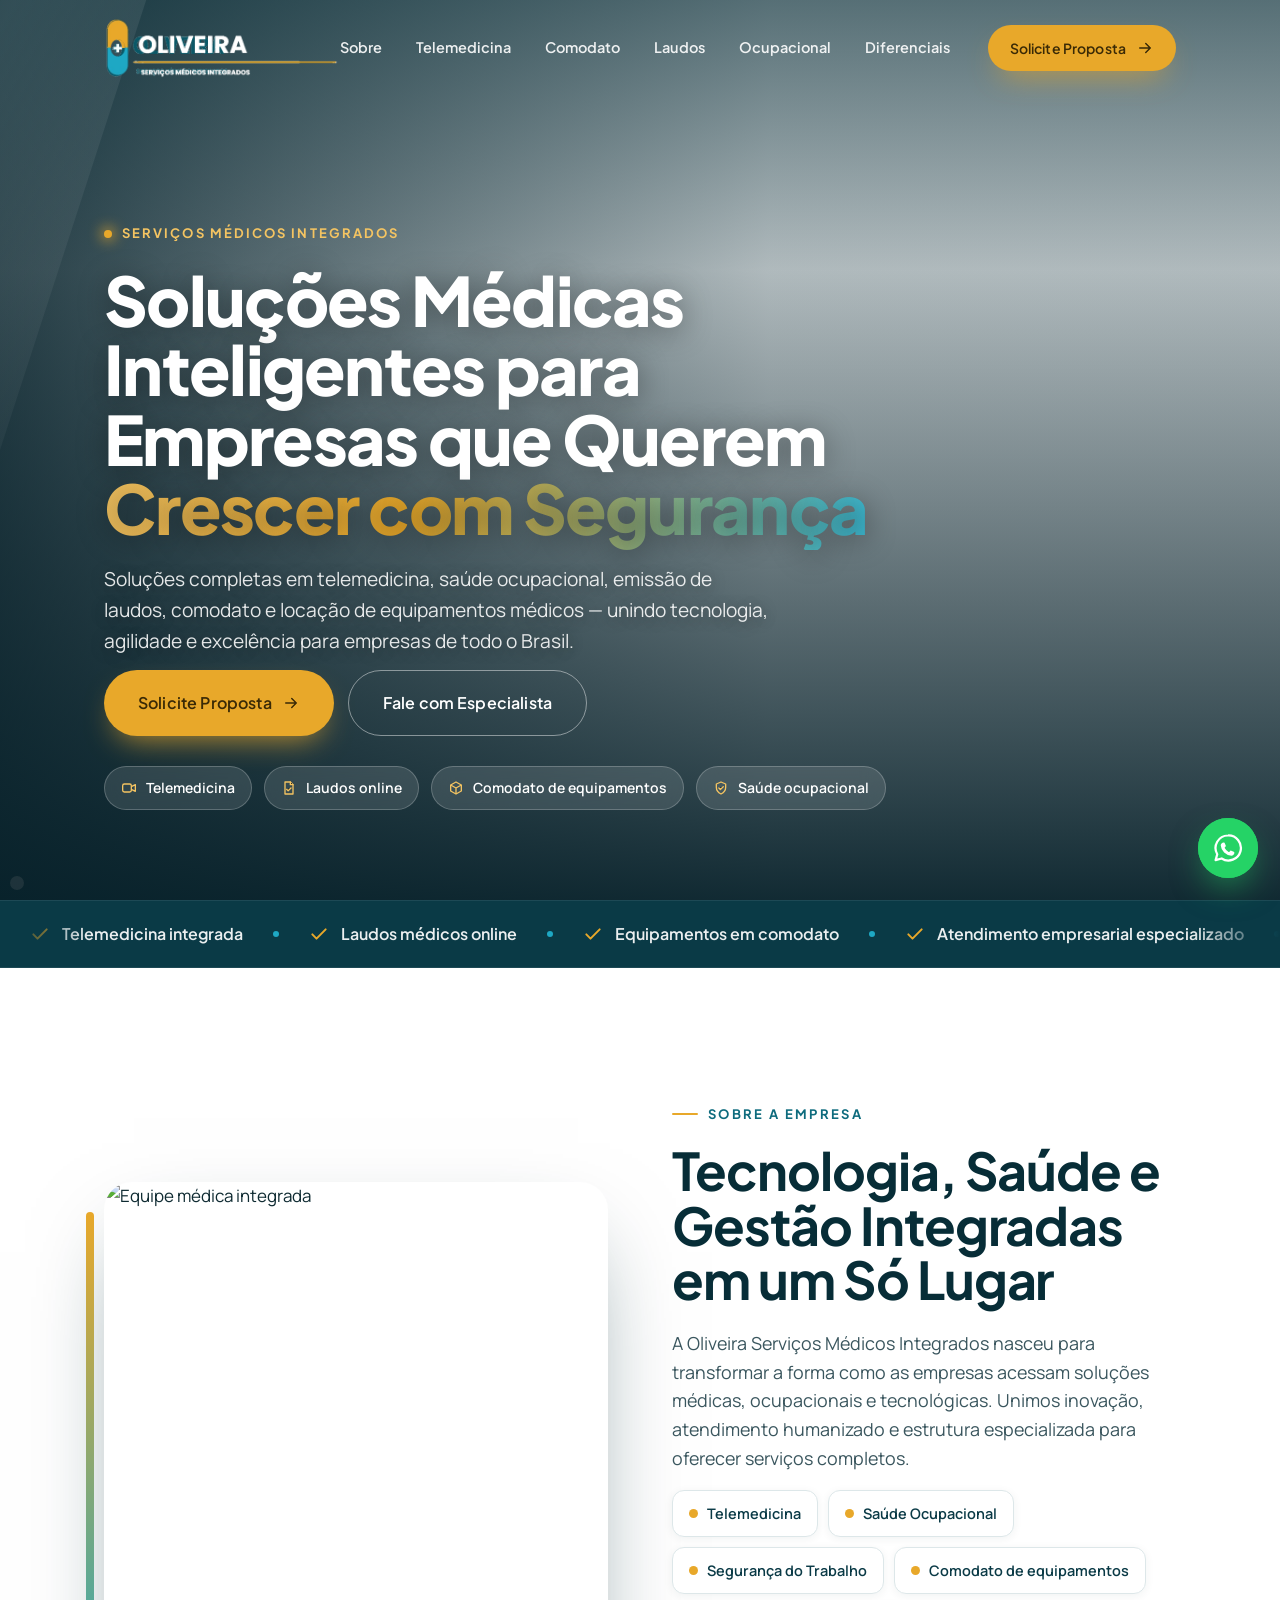
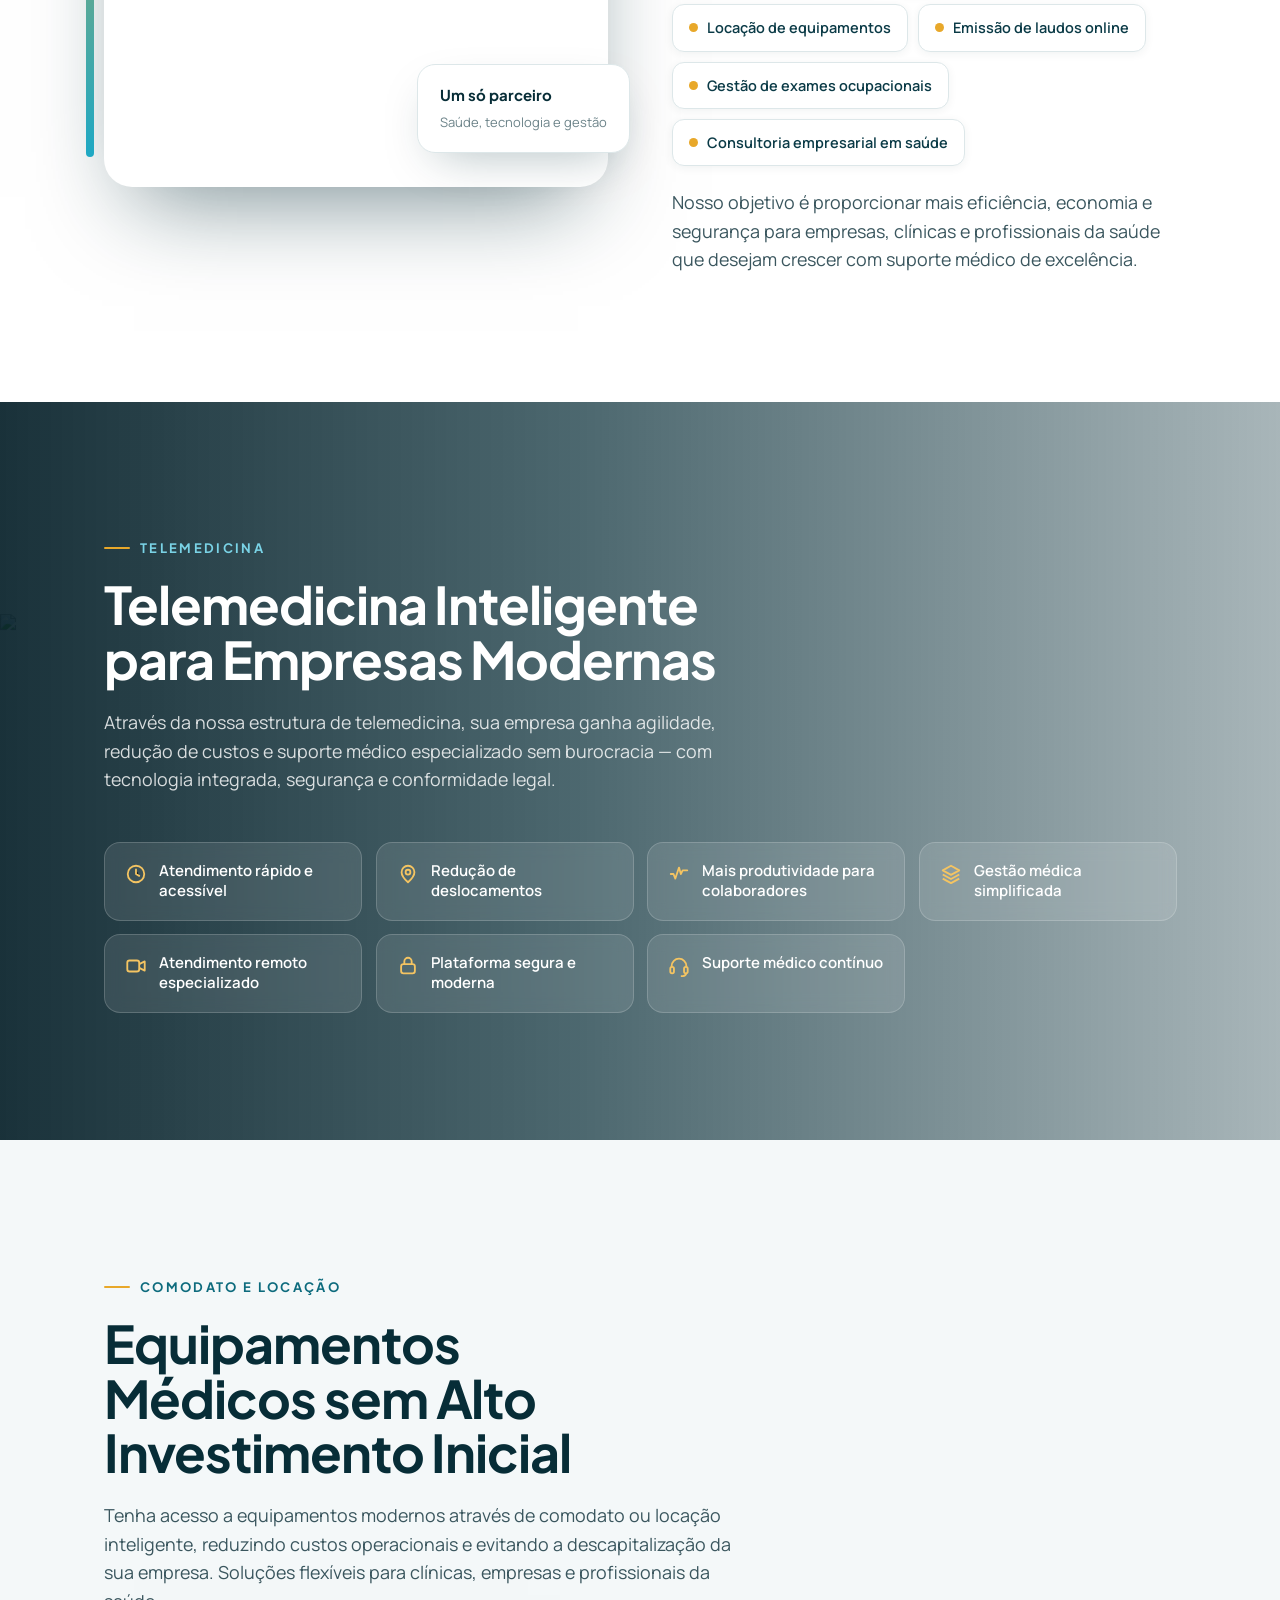
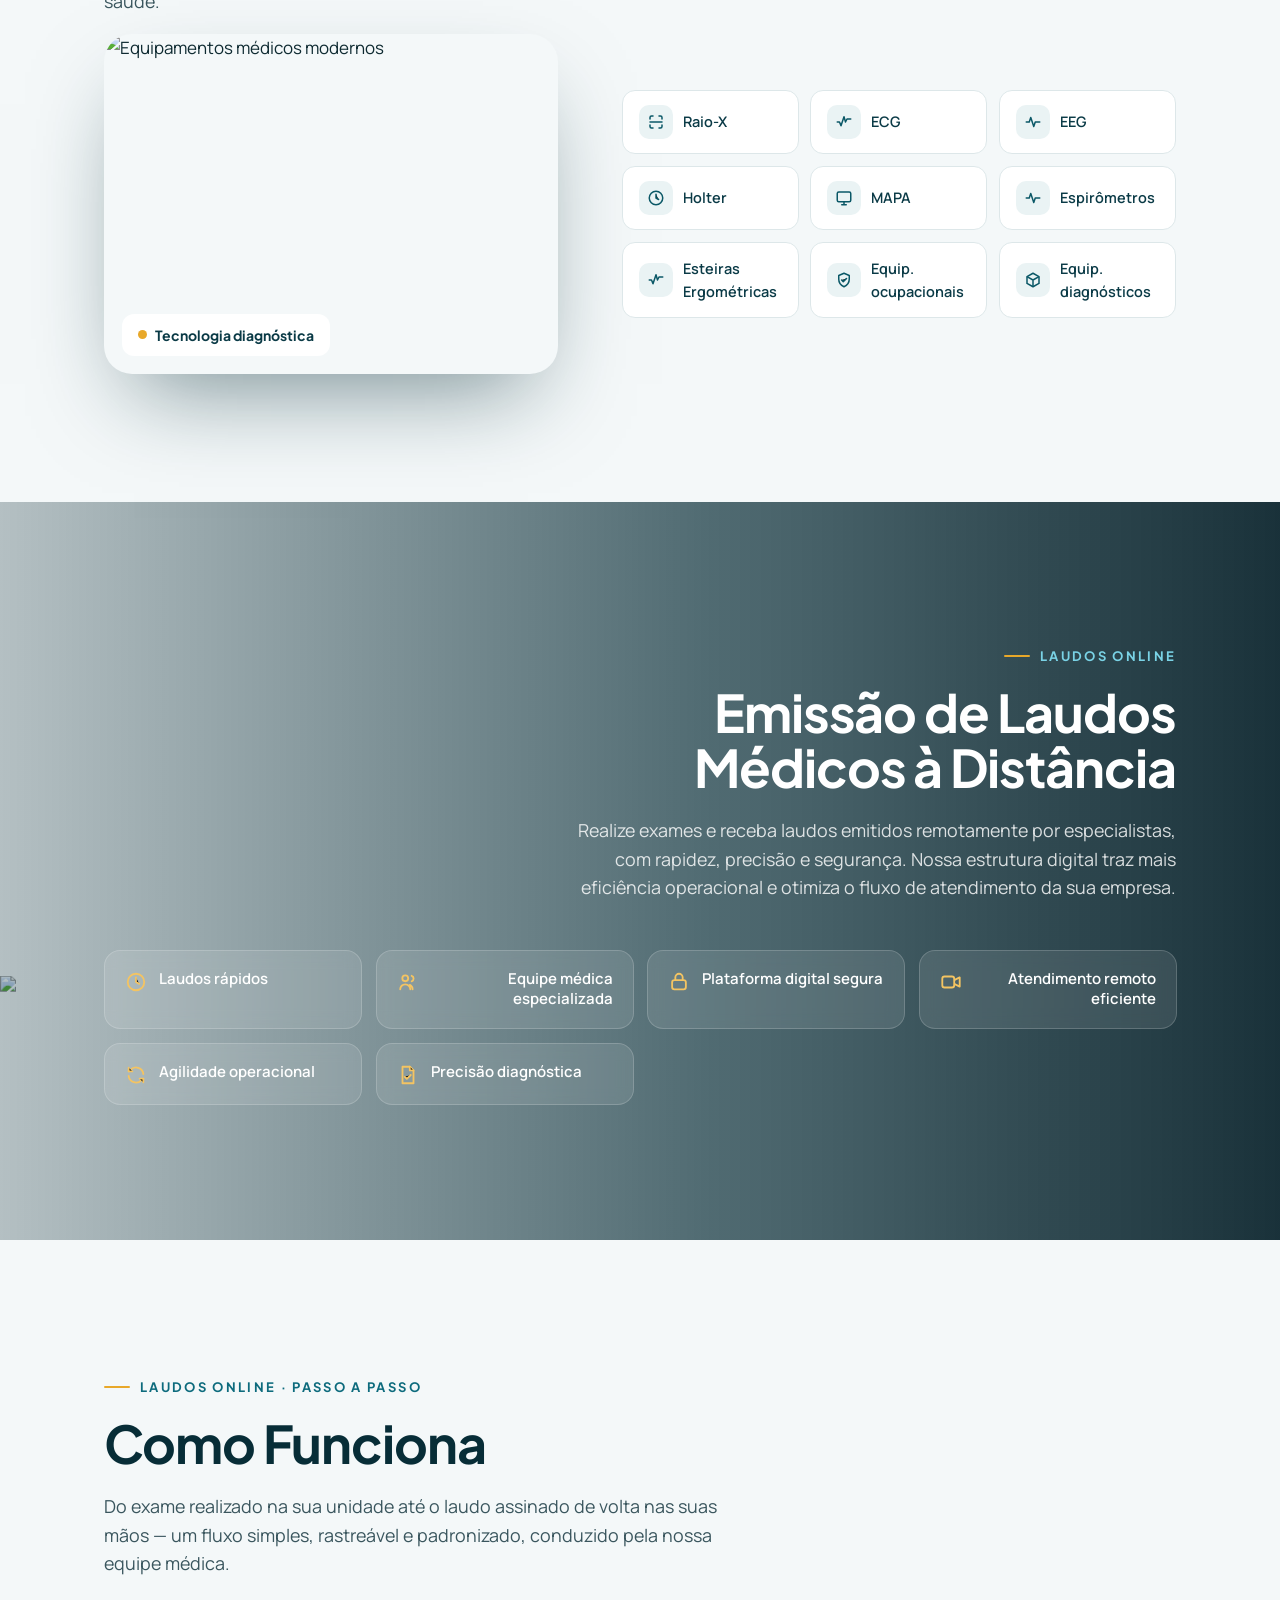
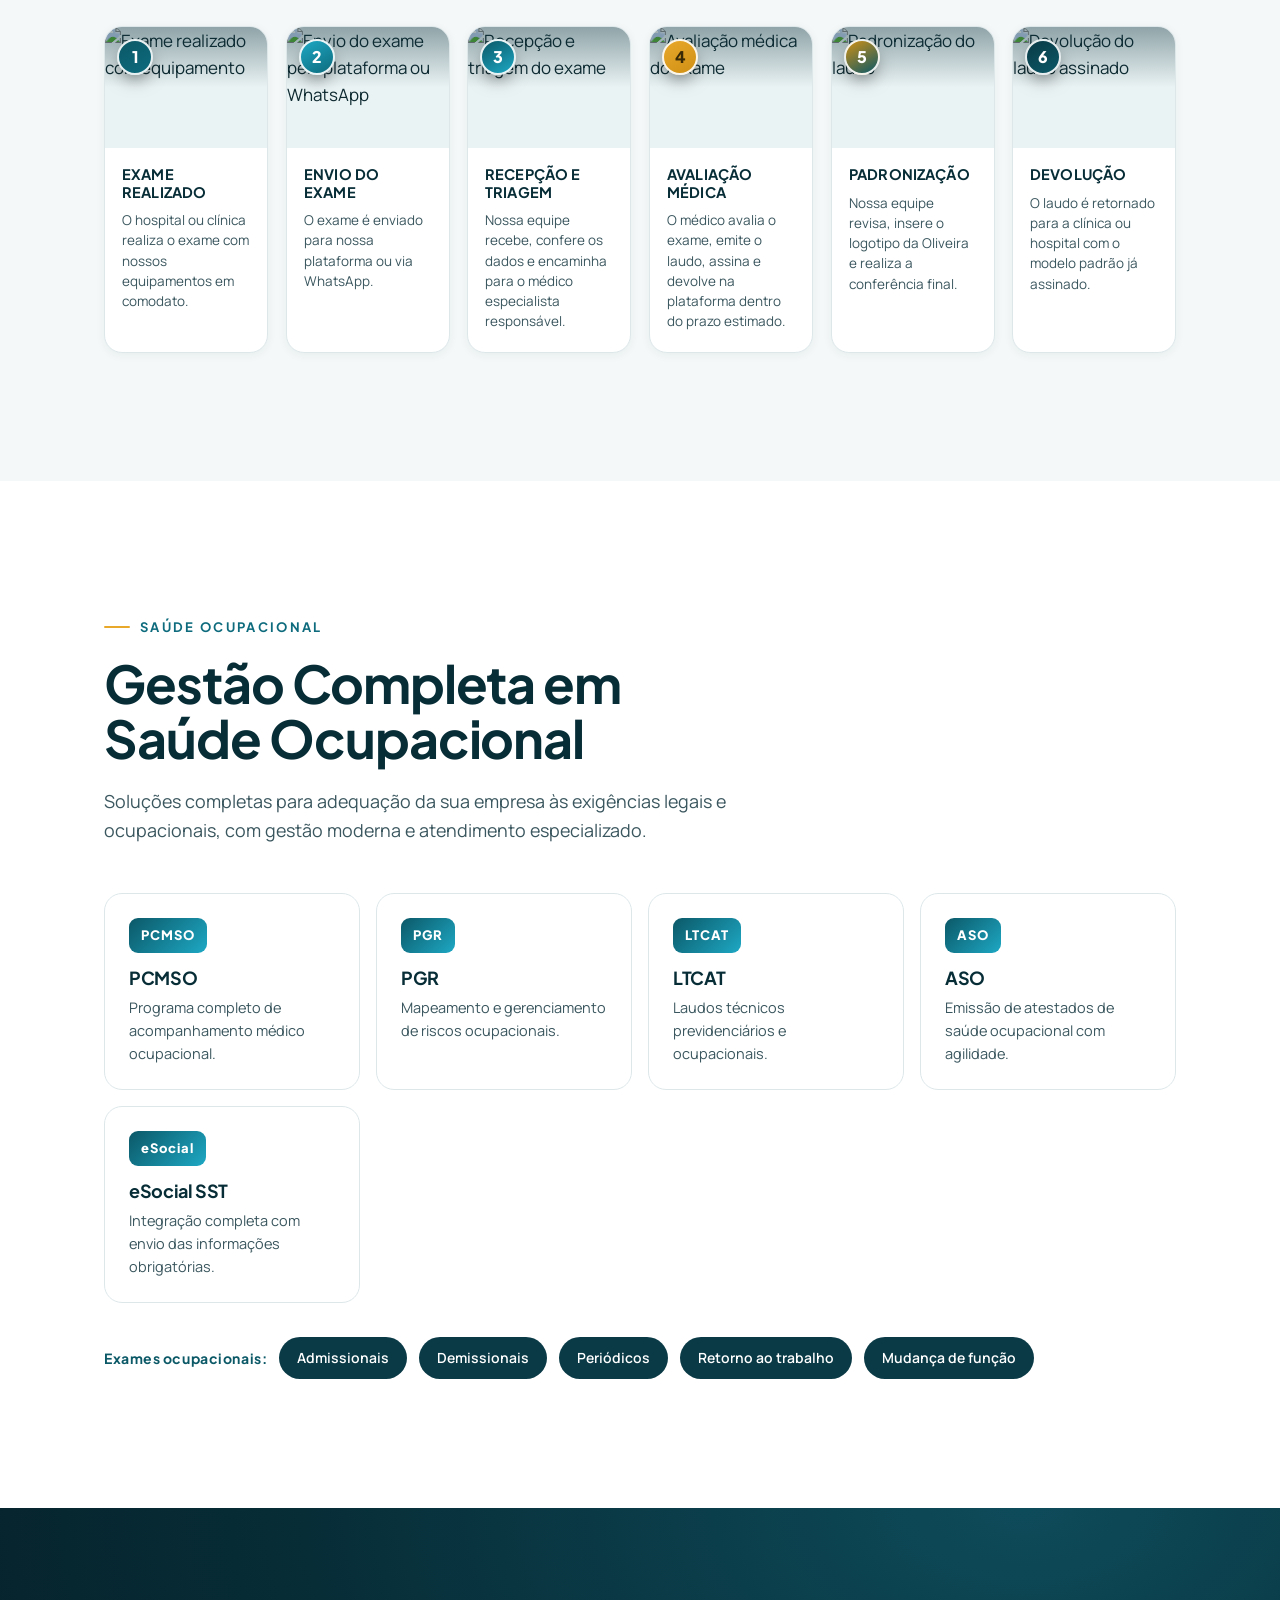
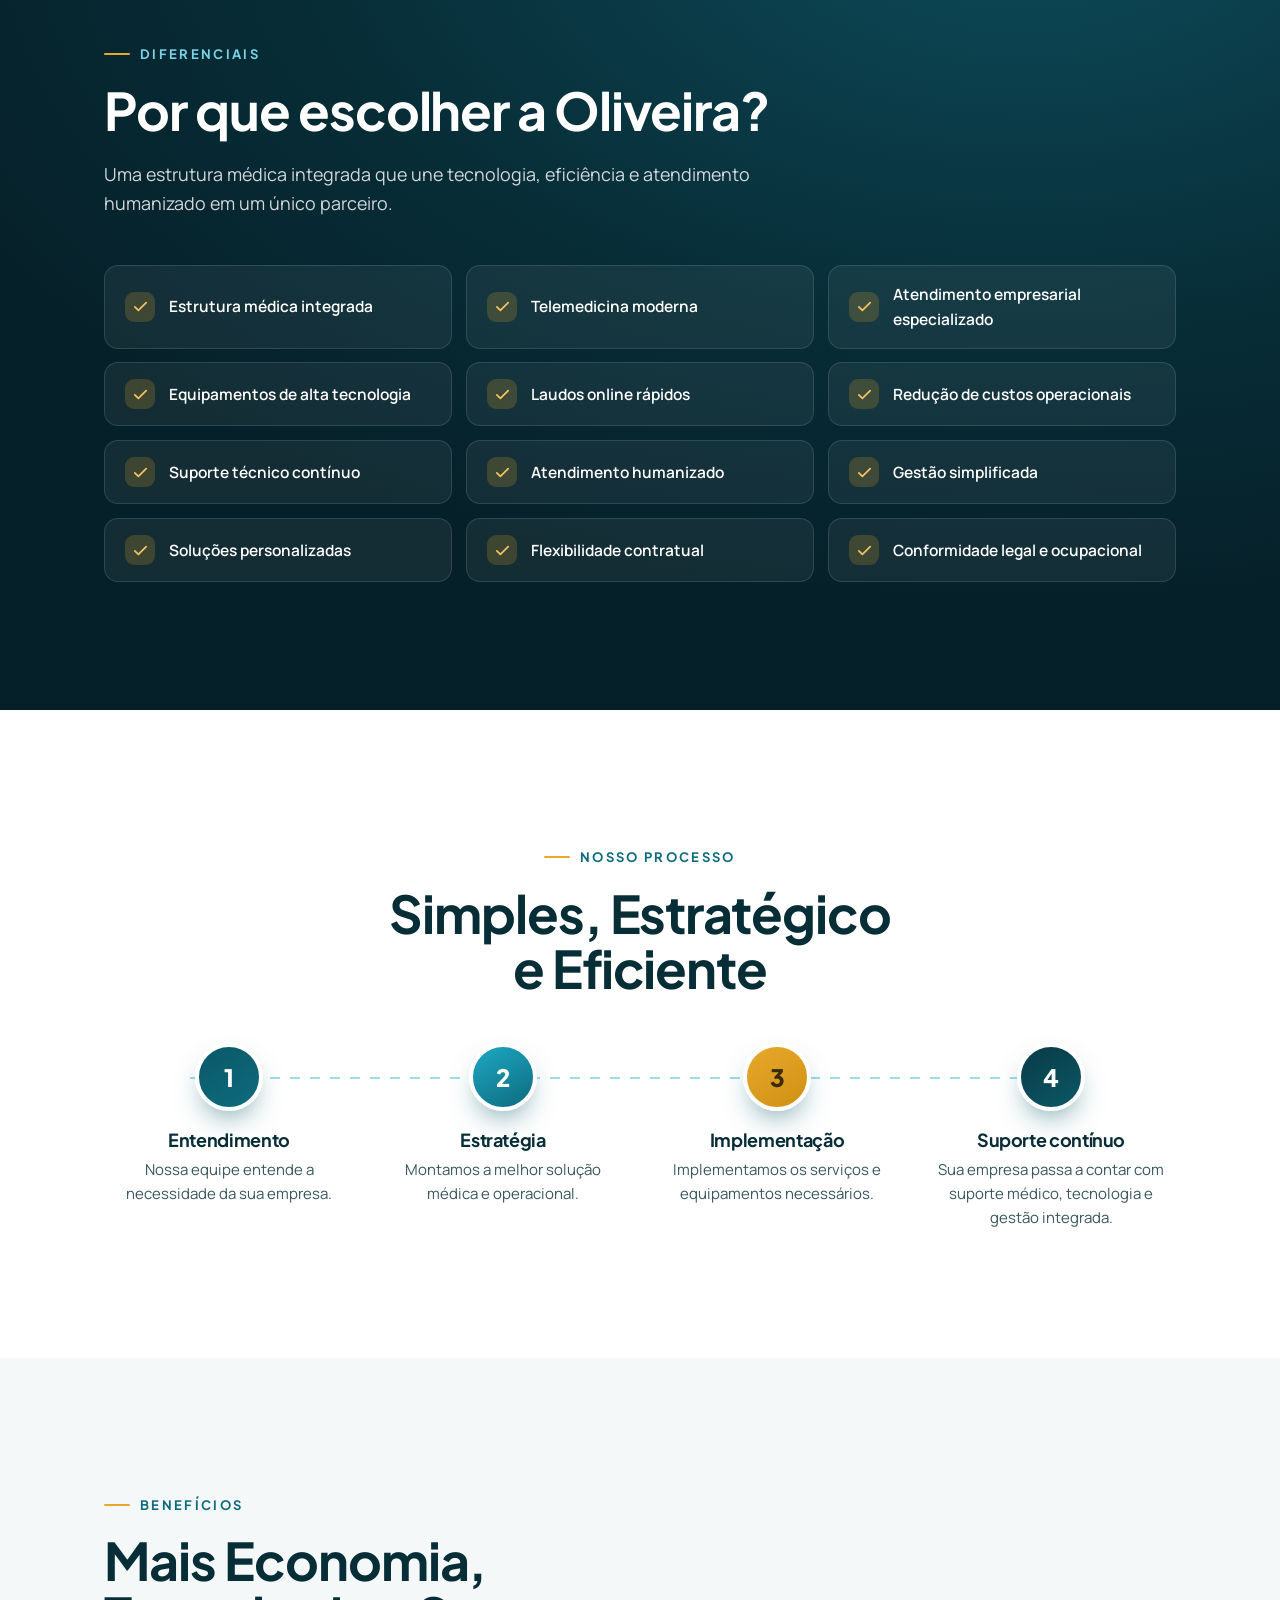
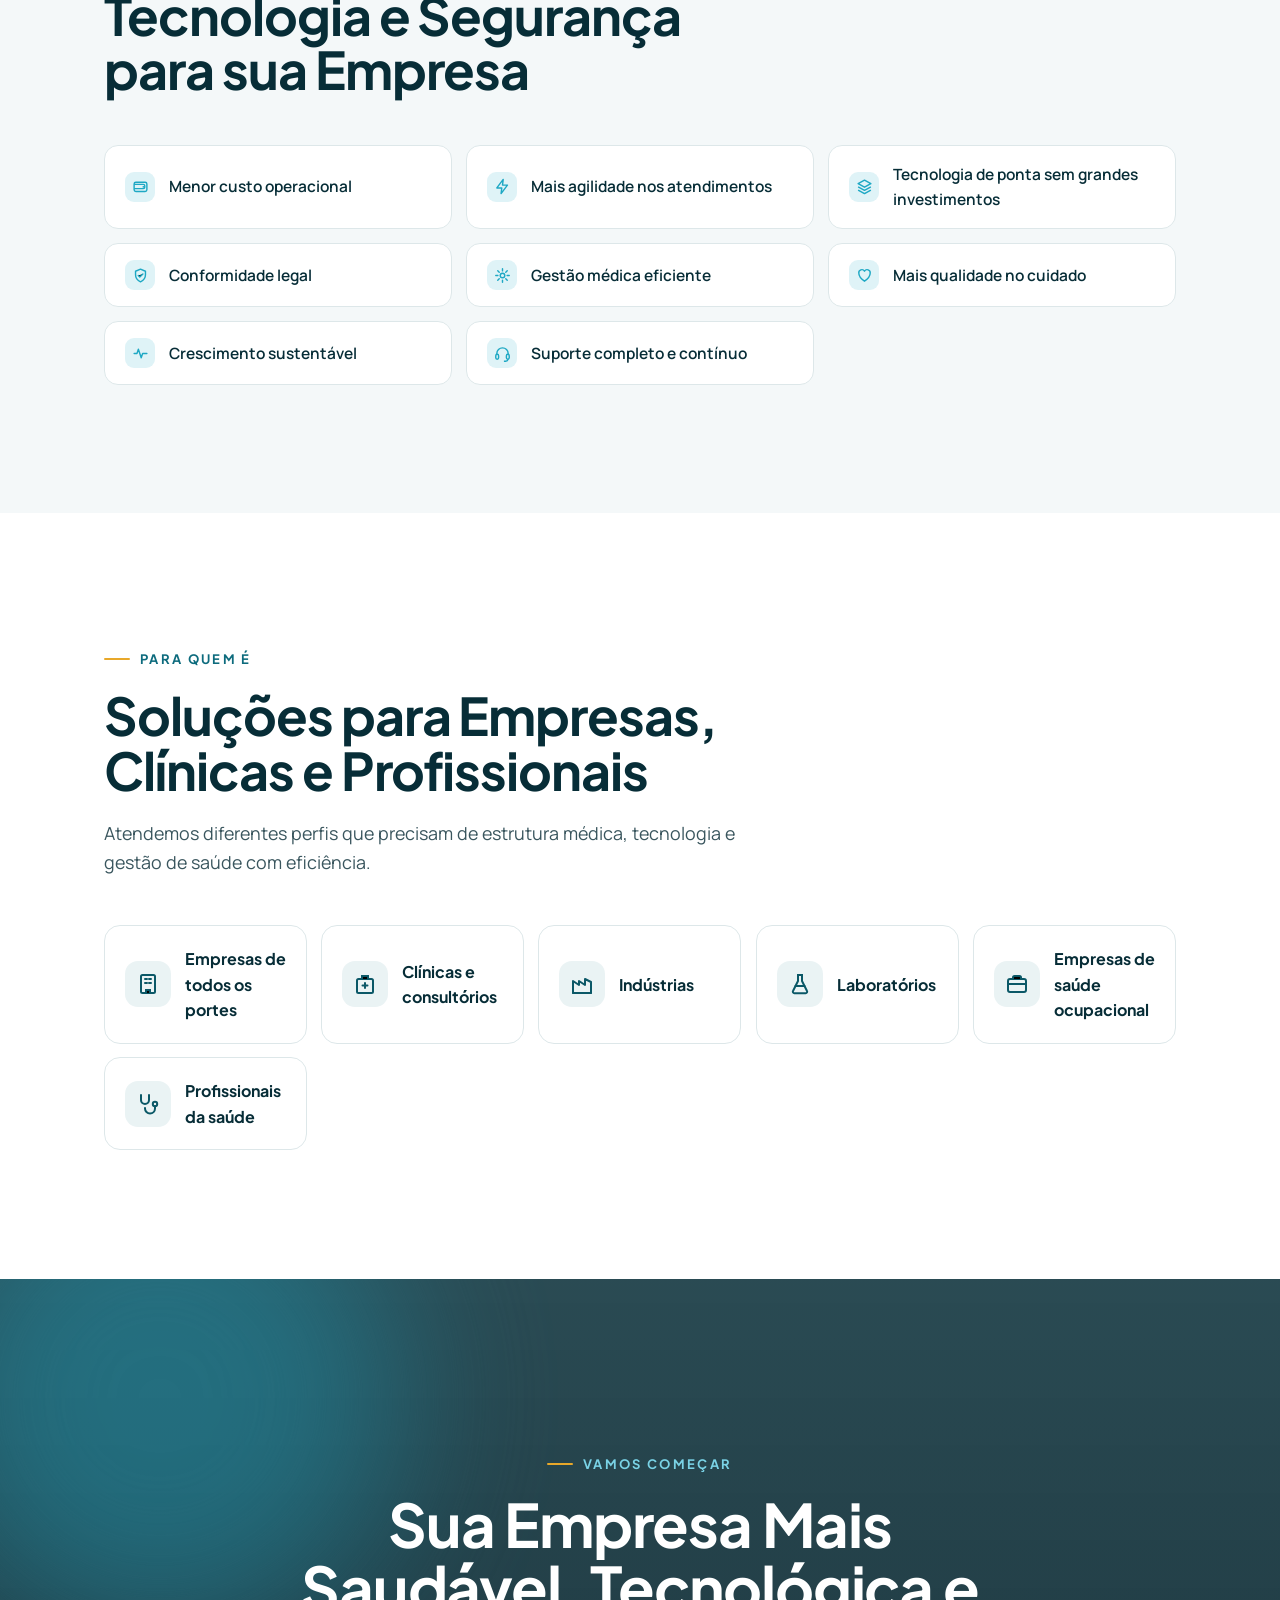
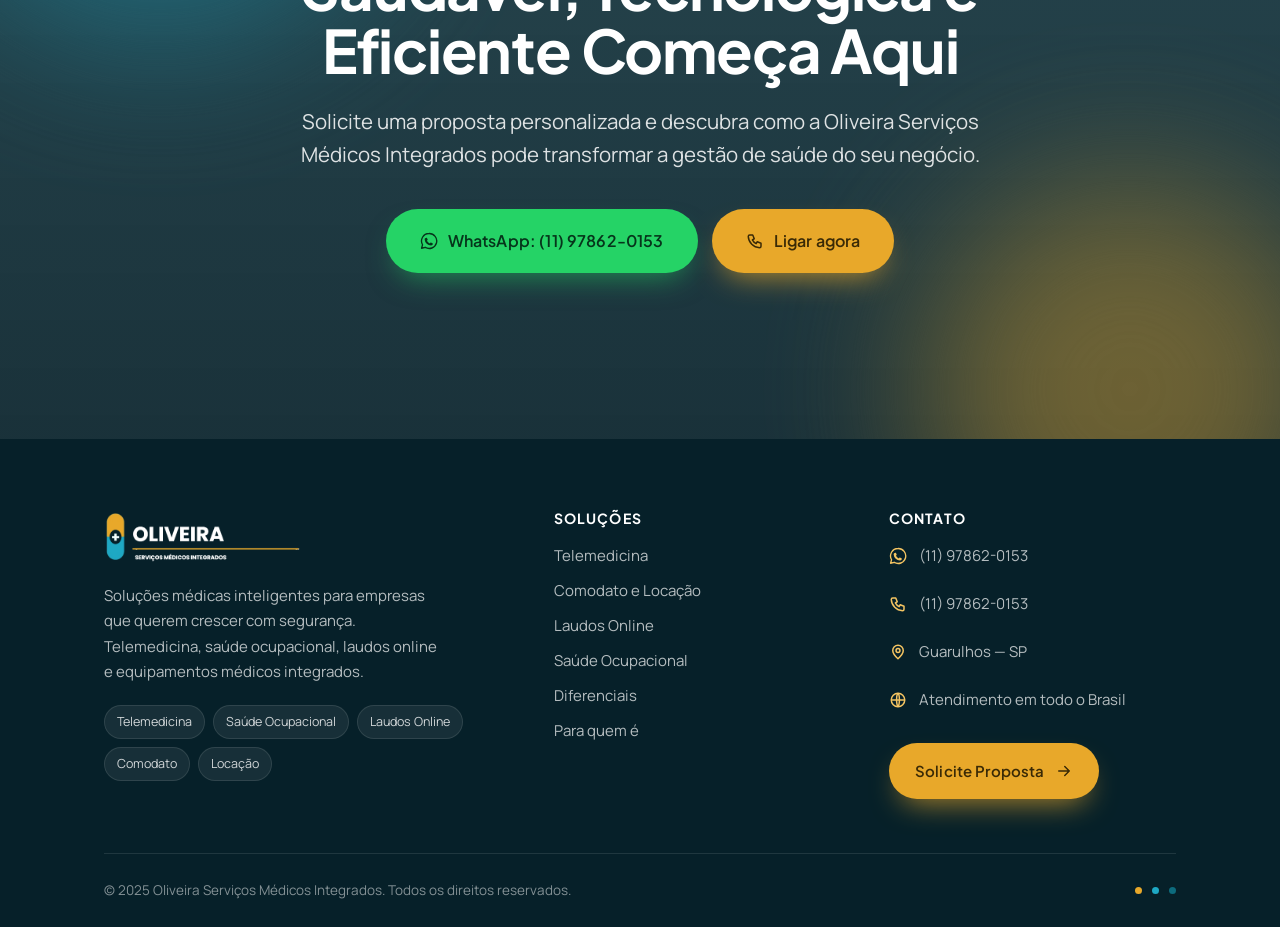
==== index.html @ ee8526d9 "Site institucional Oliveira (4 versoes visuais) One-page com seletor oculto de versoes (Premium, Cle" ====
<!doctype html>
<html lang="pt-BR" data-hero="c">
<head>
<meta charset="utf-8">
<meta name="viewport" content="width=device-width, initial-scale=1">
<title>Oliveira — Serviços Médicos Integrados</title>
<meta name="description" content="Soluções completas em telemedicina, saúde ocupacional, laudos online, comodato e locação de equipamentos médicos para empresas de todo o Brasil.">
<link rel="icon" href="assets/mark.png">
<link rel="stylesheet" href="css/base.css">
<link rel="stylesheet" href="css/heroes.css">
<link rel="stylesheet" href="css/sections.css">
<style>
  /* Isolated build — Jakarta + Manrope, accent amarelo, sem indicador de rolagem */
  :root{
    --font-display:'Plus Jakarta Sans', system-ui, sans-serif;
    --font-body:'Manrope', system-ui, sans-serif;
    --accent:#e8a82a;
    --accent-ink:#3a2a06;
  }
  .scroll-cue{display:none !important}
</style>
</head>
<body>

<template id="__bundler_thumbnail">
  <svg viewBox="0 0 100 100" xmlns="http://www.w3.org/2000/svg">
    <rect width="100" height="100" rx="20" fill="#0a3a46"/>
    <rect x="38" y="28" width="24" height="44" rx="12" fill="#e8a82a"/>
    <rect x="38" y="50" width="24" height="22" rx="0" fill="#1ea8c4"/>
    <rect x="38" y="50" width="24" height="11" fill="#1ea8c4"/>
    <circle cx="50" cy="50" r="22" fill="none" stroke="#ffffff" stroke-width="3" opacity="0.25"/>
  </svg>
</template>

<!-- ============ Scroll progress ============ -->
<div class="progress"></div>

<!-- ============ Icon sprite ============ -->
<svg width="0" height="0" style="position:absolute" aria-hidden="true">
  <symbol id="i-check" viewBox="0 0 24 24"><path d="M4 12.5 9 17.5 20 6.5" fill="none" stroke="currentColor" stroke-width="2.4" stroke-linecap="round" stroke-linejoin="round"/></symbol>
  <symbol id="i-arrow" viewBox="0 0 24 24"><path d="M5 12h14M13 6l6 6-6 6" fill="none" stroke="currentColor" stroke-width="2" stroke-linecap="round" stroke-linejoin="round"/></symbol>
  <symbol id="i-video" viewBox="0 0 24 24"><rect x="2.5" y="6" width="13" height="12" rx="2.5" fill="none" stroke="currentColor" stroke-width="2"/><path d="M15.5 10l6-3v10l-6-3" fill="none" stroke="currentColor" stroke-width="2" stroke-linejoin="round"/></symbol>
  <symbol id="i-monitor" viewBox="0 0 24 24"><rect x="3" y="4" width="18" height="13" rx="2" fill="none" stroke="currentColor" stroke-width="2"/><path d="M9 21h6M12 17v4" stroke="currentColor" stroke-width="2" stroke-linecap="round"/></symbol>
  <symbol id="i-doc-check" viewBox="0 0 24 24"><path d="M6 3h8l4 4v14H6z" fill="none" stroke="currentColor" stroke-width="2" stroke-linejoin="round"/><path d="M14 3v4h4M8.5 14l2.2 2.2L15 12" stroke="currentColor" stroke-width="2" stroke-linecap="round" stroke-linejoin="round"/></symbol>
  <symbol id="i-shield" viewBox="0 0 24 24"><path d="M12 3l7 3v5c0 4.5-3 8.2-7 10-4-1.8-7-5.5-7-10V6z" fill="none" stroke="currentColor" stroke-width="2" stroke-linejoin="round"/><path d="M8.8 12l2.2 2.2L15.4 10" stroke="currentColor" stroke-width="2" stroke-linecap="round" stroke-linejoin="round"/></symbol>
  <symbol id="i-clock" viewBox="0 0 24 24"><circle cx="12" cy="12" r="9" fill="none" stroke="currentColor" stroke-width="2"/><path d="M12 7v5l3.5 2" stroke="currentColor" stroke-width="2" stroke-linecap="round" stroke-linejoin="round"/></symbol>
  <symbol id="i-pulse" viewBox="0 0 24 24"><path d="M3 12h4l2-6 4 12 2-6h6" fill="none" stroke="currentColor" stroke-width="2" stroke-linecap="round" stroke-linejoin="round"/></symbol>
  <symbol id="i-activity" viewBox="0 0 24 24"><path d="M3 12h3l2 5 4-12 2 7 2-4h5" fill="none" stroke="currentColor" stroke-width="2" stroke-linecap="round" stroke-linejoin="round"/></symbol>
  <symbol id="i-lock" viewBox="0 0 24 24"><rect x="4.5" y="10" width="15" height="10" rx="2.5" fill="none" stroke="currentColor" stroke-width="2"/><path d="M8 10V7a4 4 0 0 1 8 0v3" fill="none" stroke="currentColor" stroke-width="2"/></symbol>
  <symbol id="i-headset" viewBox="0 0 24 24"><path d="M4 13v-1a8 8 0 0 1 16 0v1" fill="none" stroke="currentColor" stroke-width="2"/><rect x="2.5" y="13" width="4" height="7" rx="2" fill="none" stroke="currentColor" stroke-width="2"/><rect x="17.5" y="13" width="4" height="7" rx="2" fill="none" stroke="currentColor" stroke-width="2"/><path d="M20 20a4 4 0 0 1-4 3h-2" fill="none" stroke="currentColor" stroke-width="2"/></symbol>
  <symbol id="i-wallet" viewBox="0 0 24 24"><rect x="3" y="6" width="18" height="13" rx="2.5" fill="none" stroke="currentColor" stroke-width="2"/><path d="M3 9h13a2 2 0 0 1 2 2v2a2 2 0 0 1-2 2H3" fill="none" stroke="currentColor" stroke-width="2"/><circle cx="16" cy="12.5" r="1.2" fill="currentColor"/></symbol>
  <symbol id="i-pin" viewBox="0 0 24 24"><path d="M12 21s7-6.3 7-11a7 7 0 0 0-14 0c0 4.7 7 11 7 11z" fill="none" stroke="currentColor" stroke-width="2" stroke-linejoin="round"/><circle cx="12" cy="10" r="2.6" fill="none" stroke="currentColor" stroke-width="2"/></symbol>
  <symbol id="i-users" viewBox="0 0 24 24"><circle cx="9" cy="8" r="3.2" fill="none" stroke="currentColor" stroke-width="2"/><path d="M3.5 20a5.5 5.5 0 0 1 11 0M16 5.2a3.2 3.2 0 0 1 0 6M17 20a5.5 5.5 0 0 0-3-4.9" fill="none" stroke="currentColor" stroke-width="2" stroke-linecap="round"/></symbol>
  <symbol id="i-layers" viewBox="0 0 24 24"><path d="M12 3l9 5-9 5-9-5z" fill="none" stroke="currentColor" stroke-width="2" stroke-linejoin="round"/><path d="M3 12.5l9 5 9-5M3 17l9 5 9-5" fill="none" stroke="currentColor" stroke-width="2" stroke-linejoin="round"/></symbol>
  <symbol id="i-gear" viewBox="0 0 24 24"><circle cx="12" cy="12" r="3.2" fill="none" stroke="currentColor" stroke-width="2"/><path d="M12 2.5v3M12 18.5v3M21.5 12h-3M5.5 12h-3M18.7 5.3l-2.1 2.1M7.4 16.6l-2.1 2.1M18.7 18.7l-2.1-2.1M7.4 7.4 5.3 5.3" stroke="currentColor" stroke-width="2" stroke-linecap="round"/></symbol>
  <symbol id="i-scan" viewBox="0 0 24 24"><path d="M4 8V6a2 2 0 0 1 2-2h2M16 4h2a2 2 0 0 1 2 2v2M20 16v2a2 2 0 0 1-2 2h-2M8 20H6a2 2 0 0 1-2-2v-2" fill="none" stroke="currentColor" stroke-width="2" stroke-linecap="round"/><path d="M4 12h16" stroke="currentColor" stroke-width="2" stroke-linecap="round"/></symbol>
  <symbol id="i-cube" viewBox="0 0 24 24"><path d="M12 3l8 4.5v9L12 21l-8-4.5v-9z" fill="none" stroke="currentColor" stroke-width="2" stroke-linejoin="round"/><path d="M12 21v-9M12 12l8-4.5M12 12 4 7.5" fill="none" stroke="currentColor" stroke-width="2" stroke-linejoin="round"/></symbol>
  <symbol id="i-refresh" viewBox="0 0 24 24"><path d="M20 11a8 8 0 0 0-14-4.5L4 8M4 13a8 8 0 0 0 14 4.5L20 16" fill="none" stroke="currentColor" stroke-width="2" stroke-linecap="round" stroke-linejoin="round"/><path d="M4 4v4h4M20 20v-4h-4" stroke="currentColor" stroke-width="2" stroke-linecap="round" stroke-linejoin="round"/></symbol>
  <symbol id="i-upload" viewBox="0 0 24 24"><path d="M5 16v2.5A1.5 1.5 0 0 0 6.5 20h11a1.5 1.5 0 0 0 1.5-1.5V16" fill="none" stroke="currentColor" stroke-width="2" stroke-linecap="round"/><path d="M12 15V4M7.5 8.5 12 4l4.5 4.5" fill="none" stroke="currentColor" stroke-width="2" stroke-linecap="round" stroke-linejoin="round"/></symbol>
  <symbol id="i-return" viewBox="0 0 24 24"><path d="M9 10 4 15l5 5" fill="none" stroke="currentColor" stroke-width="2" stroke-linecap="round" stroke-linejoin="round"/><path d="M4 15h11a5 5 0 0 0 5-5V5" fill="none" stroke="currentColor" stroke-width="2" stroke-linecap="round" stroke-linejoin="round"/></symbol>
  <symbol id="i-search" viewBox="0 0 24 24"><circle cx="11" cy="11" r="7" fill="none" stroke="currentColor" stroke-width="2"/><path d="m20 20-3.5-3.5" stroke="currentColor" stroke-width="2" stroke-linecap="round"/></symbol>
  <symbol id="i-phone" viewBox="0 0 24 24"><path d="M5 4h4l2 5-2.5 1.5a11 11 0 0 0 5 5L15 13l5 2v4a2 2 0 0 1-2 2A16 16 0 0 1 3 6a2 2 0 0 1 2-2z" fill="none" stroke="currentColor" stroke-width="2" stroke-linejoin="round"/></symbol>
  <symbol id="i-mail" viewBox="0 0 24 24"><rect x="3" y="5" width="18" height="14" rx="2" fill="none" stroke="currentColor" stroke-width="2"/><path d="M4 7l8 6 8-6" fill="none" stroke="currentColor" stroke-width="2" stroke-linejoin="round"/></symbol>
  <symbol id="i-globe" viewBox="0 0 24 24"><circle cx="12" cy="12" r="9" fill="none" stroke="currentColor" stroke-width="2"/><path d="M3 12h18M12 3c2.5 2.5 2.5 15 0 18M12 3c-2.5 2.5-2.5 15 0 18" fill="none" stroke="currentColor" stroke-width="2"/></symbol>
  <symbol id="i-zap" viewBox="0 0 24 24"><path d="M13 2 4 14h7l-1 8 9-12h-7z" fill="none" stroke="currentColor" stroke-width="2" stroke-linejoin="round"/></symbol>
  <symbol id="i-heart" viewBox="0 0 24 24"><path d="M12 20S4 14.5 4 8.8A4.3 4.3 0 0 1 12 6a4.3 4.3 0 0 1 8 2.8C20 14.5 12 20 12 20z" fill="none" stroke="currentColor" stroke-width="2" stroke-linejoin="round"/></symbol>
  <symbol id="i-sparkle" viewBox="0 0 24 24"><path d="M12 3l1.8 5.2L19 10l-5.2 1.8L12 17l-1.8-5.2L5 10l5.2-1.8z" fill="none" stroke="currentColor" stroke-width="2" stroke-linejoin="round"/></symbol>
  <symbol id="i-building" viewBox="0 0 24 24"><rect x="5" y="3" width="14" height="18" rx="1.5" fill="none" stroke="currentColor" stroke-width="2"/><path d="M9 7h2M13 7h2M9 11h2M13 11h2M10 21v-3h4v3" stroke="currentColor" stroke-width="2" stroke-linecap="round"/></symbol>
  <symbol id="i-factory" viewBox="0 0 24 24"><path d="M3 21V9l6 4V9l6 4V7l6 3v11z" fill="none" stroke="currentColor" stroke-width="2" stroke-linejoin="round"/><path d="M3 21h18" stroke="currentColor" stroke-width="2" stroke-linecap="round"/></symbol>
  <symbol id="i-flask" viewBox="0 0 24 24"><path d="M9 3h6M10 3v6L5 19a1.5 1.5 0 0 0 1.4 2.2h11.2A1.5 1.5 0 0 0 19 19l-5-10V3" fill="none" stroke="currentColor" stroke-width="2" stroke-linejoin="round"/><path d="M7.5 14h9" stroke="currentColor" stroke-width="2" stroke-linecap="round"/></symbol>
  <symbol id="i-hospital" viewBox="0 0 24 24"><rect x="4" y="7" width="16" height="14" rx="1.5" fill="none" stroke="currentColor" stroke-width="2"/><path d="M9 7V4h6v3M12 11v5M9.5 13.5h5" stroke="currentColor" stroke-width="2" stroke-linecap="round"/></symbol>
  <symbol id="i-briefcase" viewBox="0 0 24 24"><rect x="3" y="7" width="18" height="13" rx="2" fill="none" stroke="currentColor" stroke-width="2"/><path d="M8 7V5.5A1.5 1.5 0 0 1 9.5 4h5A1.5 1.5 0 0 1 16 5.5V7M3 12h18" stroke="currentColor" stroke-width="2" stroke-linecap="round"/></symbol>
  <symbol id="i-stethoscope" viewBox="0 0 24 24"><path d="M5 3v5a4 4 0 0 0 8 0V3M9 16v.5a5 5 0 0 0 5 5 5 5 0 0 0 5-5V14" fill="none" stroke="currentColor" stroke-width="2" stroke-linecap="round"/><circle cx="19" cy="12" r="2.2" fill="none" stroke="currentColor" stroke-width="2"/></symbol>
  <symbol id="i-whatsapp" viewBox="0 0 24 24"><path d="M12 2a10 10 0 0 0-8.6 15l-1.3 4.7 4.8-1.3A10 10 0 1 0 12 2z" fill="none" stroke="currentColor" stroke-width="1.8" stroke-linejoin="round"/><path d="M8.5 7.5c.3 0 .6 0 .8.5l.9 2c.1.3 0 .5-.1.7l-.6.7c-.2.2-.2.4 0 .7a7 7 0 0 0 3 3c.3.2.5.1.7-.1l.7-.8c.2-.2.4-.2.7-.1l2 .9c.4.2.5.5.5.8 0 1.3-1.1 2.3-2.4 2.3A9 9 0 0 1 6.2 9.9C6.2 8.6 7.2 7.5 8.5 7.5z" fill="currentColor"/></symbol>
</svg>

<!-- ============ Header ============ -->
<header class="site-header">
  <div class="wrap">
    <a class="brand" href="#top" aria-label="Oliveira Serviços Médicos Integrados">
      <img class="logo-white" src="assets/logo-white-hc.png" alt="Oliveira Serviços Médicos Integrados">
      <img class="logo-teal" src="assets/logo-teal.png" alt="Oliveira Serviços Médicos Integrados">
    </a>
    <nav class="nav" aria-label="Navegação principal">
      <a href="#sobre">Sobre</a>
      <a href="#telemedicina">Telemedicina</a>
      <a href="#comodato">Comodato</a>
      <a href="#laudos">Laudos</a>
      <a href="#ocupacional">Ocupacional</a>
      <a href="#diferenciais">Diferenciais</a>
    </nav>
    <div class="header-cta">
      <a class="btn btn--gold" href="#contato">Solicite Proposta <svg class="ic"><use href="#i-arrow"/></svg></a>
      <button class="menu-toggle" aria-label="Abrir menu"><span></span></button>
    </div>
  </div>
</header>

<!-- ============ Mobile nav ============ -->
<div class="mobile-nav" id="mobileNav">
  <button class="close" aria-label="Fechar menu">✕</button>
  <a href="#sobre">Sobre</a>
  <a href="#telemedicina">Telemedicina</a>
  <a href="#comodato">Comodato &amp; Locação</a>
  <a href="#laudos">Laudos Online</a>
  <a href="#ocupacional">Saúde Ocupacional</a>
  <a href="#diferenciais">Diferenciais</a>
  <a href="#para-quem">Para quem é</a>
  <a class="btn btn--gold" href="#contato">Solicite Proposta <svg class="ic"><use href="#i-arrow"/></svg></a>
</div>

<a id="top"></a>

<!-- ============ HERO (3 variants) ============ -->
<section id="hero">

  <!-- Variant A — Corporativo Clean -->
  <div class="hero-variant hero-a" data-screen-label="Hero · Clean">
    <div class="wrap grid">
      <div class="hero-copy">
        <span class="hero-kicker anim"><span class="dot"></span> Serviços Médicos Integrados</span>
        <h1 class="hero-h1 anim">Soluções Médicas Inteligentes para Empresas que Querem <span class="grad-word">Crescer com Segurança</span></h1>
        <p class="hero-sub anim">A Oliveira Serviços Médicos Integrados oferece soluções completas em telemedicina, saúde ocupacional, emissão de laudos, comodato e locação de equipamentos médicos, unindo tecnologia, agilidade e excelência para empresas de todo o Brasil.</p>
        <div class="hero-ctas anim">
          <a class="btn btn--gold btn--lg" href="#contato">Solicite Proposta <svg class="ic"><use href="#i-arrow"/></svg></a>
          <a class="btn btn--ghost-ink btn--lg" href="#contato">Fale com Especialista</a>
        </div>
        <ul class="trust anim">
          <li><svg class="ic"><use href="#i-check"/></svg> Telemedicina integrada</li>
          <li><svg class="ic"><use href="#i-check"/></svg> Laudos online</li>
          <li><svg class="ic"><use href="#i-check"/></svg> Atendimento em todo o Brasil</li>
        </ul>
      </div>
      <div class="hero-media anim">
        <div class="media">
          <span class="blob g"></span>
          <span class="blob c"></span>
          <div class="photo"><img src="https://images.unsplash.com/photo-1622253692010-333f2da6031d?auto=format&fit=crop&w=1000&q=70" alt="Profissional de saúde"></div>
          <div class="float-card">
            <span class="ic"><svg><use href="#i-shield"/></svg></span>
            <div><b>Conformidade legal</b><span>Saúde ocupacional em dia</span></div>
          </div>
        </div>
      </div>
    </div>
    <a class="scroll-cue" href="#solucoes"><span class="mouse"></span> Role</a>
  </div>

  <!-- Variant B — Moderno Tecnológico -->
  <div class="hero-variant hero-b" data-screen-label="Hero · Tech">
    <span class="bg-grid"></span>
    <span class="aurora a1"></span><span class="aurora a2"></span><span class="aurora a3"></span>
    <span class="capsule-deco"></span>
    <div class="wrap grid">
      <div class="hero-copy">
        <span class="hero-kicker anim"><span class="dot"></span> Tecnologia integrada em saúde</span>
        <h1 class="hero-h1 anim">Soluções Médicas Inteligentes para Empresas que Querem <span class="grad-word">Crescer com Segurança</span></h1>
        <p class="hero-sub anim">A Oliveira Serviços Médicos Integrados oferece soluções completas em telemedicina, saúde ocupacional, emissão de laudos, comodato e locação de equipamentos médicos, unindo tecnologia, agilidade e excelência para empresas de todo o Brasil.</p>
        <div class="hero-ctas anim">
          <a class="btn btn--gold btn--lg" href="#contato">Solicite Proposta <svg class="ic"><use href="#i-arrow"/></svg></a>
          <a class="btn btn--ghost btn--lg" href="#contato">Fale com Especialista</a>
        </div>
        <ul class="mini-stats anim">
          <li><svg class="ic"><use href="#i-video"/></svg> Telemedicina</li>
          <li><svg class="ic"><use href="#i-doc-check"/></svg> Laudos online</li>
          <li><svg class="ic"><use href="#i-globe"/></svg> Todo o Brasil</li>
        </ul>
      </div>
      <div class="hero-media">
        <div class="stack">
          <div class="glass card-call">
            <div class="row">
              <span class="av" style="background-image:url('https://images.unsplash.com/photo-1612349317150-e413f6a5b16d?auto=format&fit=crop&w=200&q=70')"></span>
              <div><b>Teleconsulta</b><small>Médico especialista • online</small></div>
              <span class="badge">Ao vivo</span>
            </div>
          </div>
          <div class="glass card-ecg">
            <div class="row">
              <span class="av icon" style="background:linear-gradient(135deg,var(--teal-600),var(--cyan-500))"><svg><use href="#i-activity"/></svg></span>
              <div><b>Monitoramento ECG</b><small>Sinais estáveis</small></div>
            </div>
            <svg class="ecg" viewBox="0 0 320 54" preserveAspectRatio="none"><path d="M0 27 H60 l8 -18 l10 36 l8 -18 H150 l8 -22 l10 44 l8 -22 H320"/></svg>
          </div>
          <div class="glass card-laudo">
            <div class="row">
              <span class="av icon"><svg><use href="#i-doc-check"/></svg></span>
              <div><b>Laudo emitido</b><small>Assinado digitalmente</small></div>
              <span class="badge">Pronto</span>
            </div>
          </div>
        </div>
      </div>
    </div>
    <a class="scroll-cue" href="#solucoes"><span class="mouse"></span> Role</a>
  </div>

  <!-- Variant C — Premium / Acolhedor -->
  <div class="hero-variant hero-c" data-screen-label="Hero · Premium">
    <div class="bg"><img src="https://images.unsplash.com/photo-1612349317150-e413f6a5b16d?auto=format&fit=crop&w=1900&q=75" alt="Médico utilizando tecnologia integrada"></div>
    <div class="scrim"></div>
    <span class="sheen"></span>
    <div class="wrap inner">
      <span class="hero-kicker anim"><span class="dot"></span> Serviços Médicos Integrados</span>
      <h1 class="hero-h1 anim">Soluções Médicas Inteligentes para Empresas que Querem <span class="grad-word">Crescer com Segurança</span></h1>
      <p class="hero-sub anim">Soluções completas em telemedicina, saúde ocupacional, emissão de laudos, comodato e locação de equipamentos médicos — unindo tecnologia, agilidade e excelência para empresas de todo o Brasil.</p>
      <div class="hero-ctas anim">
        <a class="btn btn--gold btn--lg" href="#contato">Solicite Proposta <svg class="ic"><use href="#i-arrow"/></svg></a>
        <a class="btn btn--ghost btn--lg" href="#contato">Fale com Especialista</a>
      </div>
      <ul class="chips anim">
        <li><svg class="ic"><use href="#i-video"/></svg> Telemedicina</li>
        <li><svg class="ic"><use href="#i-doc-check"/></svg> Laudos online</li>
        <li><svg class="ic"><use href="#i-cube"/></svg> Comodato de equipamentos</li>
        <li><svg class="ic"><use href="#i-shield"/></svg> Saúde ocupacional</li>
      </ul>
    </div>
    <a class="scroll-cue" href="#solucoes"><span class="mouse"></span> Role</a>
  </div>

</section>

<!-- ============ Marquee — cards estratégicos ============ -->
<div class="marquee" aria-hidden="true">
  <div class="marquee-track">
    <span class="item"><svg class="ic"><use href="#i-check"/></svg> Telemedicina integrada</span><span class="sep"></span>
    <span class="item"><svg class="ic"><use href="#i-check"/></svg> Laudos médicos online</span><span class="sep"></span>
    <span class="item"><svg class="ic"><use href="#i-check"/></svg> Equipamentos em comodato</span><span class="sep"></span>
    <span class="item"><svg class="ic"><use href="#i-check"/></svg> Atendimento empresarial especializado</span><span class="sep"></span>
    <span class="item"><svg class="ic"><use href="#i-check"/></svg> Gestão ocupacional completa</span><span class="sep"></span>
    <span class="item"><svg class="ic"><use href="#i-check"/></svg> Suporte técnico contínuo</span><span class="sep"></span>
    <span class="item"><svg class="ic"><use href="#i-check"/></svg> Redução de custos operacionais</span><span class="sep"></span>
    <span class="item"><svg class="ic"><use href="#i-check"/></svg> Atendimento em todo o Brasil</span><span class="sep"></span>
    <span class="item"><svg class="ic"><use href="#i-check"/></svg> Telemedicina integrada</span><span class="sep"></span>
    <span class="item"><svg class="ic"><use href="#i-check"/></svg> Laudos médicos online</span><span class="sep"></span>
    <span class="item"><svg class="ic"><use href="#i-check"/></svg> Equipamentos em comodato</span><span class="sep"></span>
    <span class="item"><svg class="ic"><use href="#i-check"/></svg> Atendimento empresarial especializado</span><span class="sep"></span>
    <span class="item"><svg class="ic"><use href="#i-check"/></svg> Gestão ocupacional completa</span><span class="sep"></span>
    <span class="item"><svg class="ic"><use href="#i-check"/></svg> Suporte técnico contínuo</span><span class="sep"></span>
    <span class="item"><svg class="ic"><use href="#i-check"/></svg> Redução de custos operacionais</span><span class="sep"></span>
    <span class="item"><svg class="ic"><use href="#i-check"/></svg> Atendimento em todo o Brasil</span><span class="sep"></span>
  </div>
</div>

<main id="solucoes">

  <!-- ============ Sobre ============ -->
  <section class="section" id="sobre" data-screen-label="Sobre">
    <div class="wrap about-grid">
      <div class="about-media" data-reveal="right">
        <span class="accent-bar"></span>
        <div class="frame"><img src="https://images.unsplash.com/photo-1576765608535-5f04d1e3f289?auto=format&fit=crop&w=1000&q=70" alt="Equipe médica integrada"></div>
        <div class="stat-card"><b>Um só parceiro</b><span>Saúde, tecnologia e gestão</span></div>
      </div>
      <div data-stagger="110">
        <span class="eyebrow" data-reveal="up">Sobre a empresa</span>
        <h2 class="section-title" data-reveal="up">Tecnologia, Saúde e Gestão Integradas em um Só Lugar</h2>
        <p class="lede" data-reveal="up">A Oliveira Serviços Médicos Integrados nasceu para transformar a forma como as empresas acessam soluções médicas, ocupacionais e tecnológicas. Unimos inovação, atendimento humanizado e estrutura especializada para oferecer serviços completos.</p>
        <ul class="service-pills" data-reveal="up">
          <li><span class="d"></span> Telemedicina</li>
          <li><span class="d"></span> Saúde Ocupacional</li>
          <li><span class="d"></span> Segurança do Trabalho</li>
          <li><span class="d"></span> Comodato de equipamentos</li>
          <li><span class="d"></span> Locação de equipamentos</li>
          <li><span class="d"></span> Emissão de laudos online</li>
          <li><span class="d"></span> Gestão de exames ocupacionais</li>
          <li><span class="d"></span> Consultoria empresarial em saúde</li>
        </ul>
        <p class="lede" data-reveal="up">Nosso objetivo é proporcionar mais eficiência, economia e segurança para empresas, clínicas e profissionais da saúde que desejam crescer com suporte médico de excelência.</p>
      </div>
    </div>
  </section>

  <!-- ============ Telemedicina — banner ============ -->
  <section class="banner left" id="telemedicina" data-screen-label="Telemedicina">
    <div class="bg" data-parallax="0.12"><img src="https://images.unsplash.com/photo-1666214280557-f1b5022eb634?auto=format&fit=crop&w=1900&q=75" alt="Telemedicina"></div>
    <div class="scrim"></div>
    <div class="wrap">
      <div class="banner-body" data-stagger="90">
        <span class="eyebrow on-dark" data-reveal="up">Telemedicina</span>
        <h2 class="section-title on-dark" data-reveal="up">Telemedicina Inteligente para Empresas Modernas</h2>
        <p class="lede on-dark" data-reveal="up">Através da nossa estrutura de telemedicina, sua empresa ganha agilidade, redução de custos e suporte médico especializado sem burocracia — com tecnologia integrada, segurança e conformidade legal.</p>
      </div>
      <div class="glass-grid" data-stagger="80">
        <div class="gcard" data-reveal="up"><svg class="ic"><use href="#i-clock"/></svg><span>Atendimento rápido e acessível</span></div>
        <div class="gcard" data-reveal="up"><svg class="ic"><use href="#i-pin"/></svg><span>Redução de deslocamentos</span></div>
        <div class="gcard" data-reveal="up"><svg class="ic"><use href="#i-activity"/></svg><span>Mais produtividade para colaboradores</span></div>
        <div class="gcard" data-reveal="up"><svg class="ic"><use href="#i-layers"/></svg><span>Gestão médica simplificada</span></div>
        <div class="gcard" data-reveal="up"><svg class="ic"><use href="#i-video"/></svg><span>Atendimento remoto especializado</span></div>
        <div class="gcard" data-reveal="up"><svg class="ic"><use href="#i-lock"/></svg><span>Plataforma segura e moderna</span></div>
        <div class="gcard" data-reveal="up"><svg class="ic"><use href="#i-headset"/></svg><span>Suporte médico contínuo</span></div>
      </div>
    </div>
  </section>

  <!-- ============ Comodato e Locação ============ -->
  <section class="section bg-paper" id="comodato" data-screen-label="Comodato e Locação">
    <div class="wrap">
      <div class="sec-head" data-stagger="100">
        <span class="eyebrow" data-reveal="up">Comodato e Locação</span>
        <h2 class="section-title" data-reveal="up">Equipamentos Médicos sem Alto Investimento Inicial</h2>
        <p class="lede" data-reveal="up">Tenha acesso a equipamentos modernos através de comodato ou locação inteligente, reduzindo custos operacionais e evitando a descapitalização da sua empresa. Soluções flexíveis para clínicas, empresas e profissionais da saúde.</p>
      </div>
      <div class="equip">
        <div class="equip-media" data-reveal="right">
          <img src="https://images.unsplash.com/photo-1576091160550-2173dba999ef?auto=format&fit=crop&w=1100&q=70" alt="Equipamentos médicos modernos">
          <div class="tag"><span class="d"></span> Tecnologia diagnóstica</div>
        </div>
        <ul class="equip-list" data-stagger="70">
          <li data-reveal="up"><span class="ic"><svg><use href="#i-scan"/></svg></span> Raio-X</li>
          <li data-reveal="up"><span class="ic"><svg><use href="#i-activity"/></svg></span> ECG</li>
          <li data-reveal="up"><span class="ic"><svg><use href="#i-pulse"/></svg></span> EEG</li>
          <li data-reveal="up"><span class="ic"><svg><use href="#i-clock"/></svg></span> Holter</li>
          <li data-reveal="up"><span class="ic"><svg><use href="#i-monitor"/></svg></span> MAPA</li>
          <li data-reveal="up"><span class="ic"><svg><use href="#i-pulse"/></svg></span> Espirômetros</li>
          <li data-reveal="up"><span class="ic"><svg><use href="#i-activity"/></svg></span> Esteiras Ergométricas</li>
          <li data-reveal="up"><span class="ic"><svg><use href="#i-shield"/></svg></span> Equip. ocupacionais</li>
          <li data-reveal="up"><span class="ic"><svg><use href="#i-cube"/></svg></span> Equip. diagnósticos</li>
        </ul>
      </div>
    </div>
  </section>

  <!-- ============ Laudos Online — banner ============ -->
  <section class="banner right" id="laudos" data-screen-label="Laudos Online">
    <div class="bg" data-parallax="0.12"><img src="https://images.unsplash.com/photo-1530497610245-94d3c16cda28?auto=format&fit=crop&w=1900&q=75" alt="Laudos médicos à distância"></div>
    <div class="scrim"></div>
    <div class="wrap">
      <div class="banner-body" data-stagger="90">
        <span class="eyebrow on-dark" data-reveal="up">Laudos Online</span>
        <h2 class="section-title on-dark" data-reveal="up">Emissão de Laudos Médicos à Distância</h2>
        <p class="lede on-dark" data-reveal="up">Realize exames e receba laudos emitidos remotamente por especialistas, com rapidez, precisão e segurança. Nossa estrutura digital traz mais eficiência operacional e otimiza o fluxo de atendimento da sua empresa.</p>
      </div>
      <div class="glass-grid" data-stagger="80">
        <div class="gcard" data-reveal="up"><svg class="ic"><use href="#i-clock"/></svg><span>Laudos rápidos</span></div>
        <div class="gcard" data-reveal="up"><svg class="ic"><use href="#i-users"/></svg><span>Equipe médica especializada</span></div>
        <div class="gcard" data-reveal="up"><svg class="ic"><use href="#i-lock"/></svg><span>Plataforma digital segura</span></div>
        <div class="gcard" data-reveal="up"><svg class="ic"><use href="#i-video"/></svg><span>Atendimento remoto eficiente</span></div>
        <div class="gcard" data-reveal="up"><svg class="ic"><use href="#i-refresh"/></svg><span>Agilidade operacional</span></div>
        <div class="gcard" data-reveal="up"><svg class="ic"><use href="#i-doc-check"/></svg><span>Precisão diagnóstica</span></div>
      </div>
    </div>
  </section>

  <!-- ============ Como Funciona (fluxo do laudo, 6 passos) ============ -->
  <section class="section bg-paper" id="como-funciona-laudo" data-screen-label="Como Funciona">
    <div class="wrap">
      <div class="sec-head" data-stagger="100">
        <span class="eyebrow" data-reveal="up">Laudos Online · Passo a Passo</span>
        <h2 class="section-title" data-reveal="up">Como Funciona</h2>
        <p class="lede" data-reveal="up">Do exame realizado na sua unidade até o laudo assinado de volta nas suas mãos — um fluxo simples, rastreável e padronizado, conduzido pela nossa equipe médica.</p>
      </div>
      <div class="flow6" data-stagger="90">
        <div class="fcard" data-reveal="up">
          <div class="fimg"><span class="badge">1</span><img src="https://images.unsplash.com/photo-1581056771107-24ca5f033842?auto=format&fit=crop&w=560&q=70" alt="Exame realizado com equipamento" loading="lazy"></div>
          <div class="fbody">
            <h3>Exame Realizado</h3>
            <p>O hospital ou clínica realiza o exame com nossos equipamentos em comodato.</p>
          </div>
        </div>
        <div class="fcard" data-reveal="up">
          <div class="fimg"><span class="badge">2</span><img src="https://images.unsplash.com/photo-1576091160399-112ba8d25d1d?auto=format&fit=crop&w=560&q=70" alt="Envio do exame pela plataforma ou WhatsApp" loading="lazy"></div>
          <div class="fbody">
            <h3>Envio do Exame</h3>
            <p>O exame é enviado para nossa plataforma ou via WhatsApp.</p>
          </div>
        </div>
        <div class="fcard" data-reveal="up">
          <div class="fimg"><span class="badge">3</span><img src="https://images.unsplash.com/photo-1551836022-d5d88e9218df?auto=format&fit=crop&w=560&q=70" alt="Recepção e triagem do exame" loading="lazy"></div>
          <div class="fbody">
            <h3>Recepção e Triagem</h3>
            <p>Nossa equipe recebe, confere os dados e encaminha para o médico especialista responsável.</p>
          </div>
        </div>
        <div class="fcard" data-reveal="up">
          <div class="fimg"><span class="badge">4</span><img src="https://images.unsplash.com/photo-1581595219315-a187dd40c322?auto=format&fit=crop&w=560&q=70" alt="Avaliação médica do exame" loading="lazy"></div>
          <div class="fbody">
            <h3>Avaliação Médica</h3>
            <p>O médico avalia o exame, emite o laudo, assina e devolve na plataforma dentro do prazo estimado.</p>
          </div>
        </div>
        <div class="fcard" data-reveal="up">
          <div class="fimg"><span class="badge">5</span><img src="https://images.unsplash.com/photo-1554224155-6726b3ff858f?auto=format&fit=crop&w=560&q=70" alt="Padronização do laudo" loading="lazy"></div>
          <div class="fbody">
            <h3>Padronização</h3>
            <p>Nossa equipe revisa, insere o logotipo da Oliveira e realiza a conferência final.</p>
          </div>
        </div>
        <div class="fcard" data-reveal="up">
          <div class="fimg"><span class="badge">6</span><img src="https://images.unsplash.com/photo-1586281380349-632531db7ed4?auto=format&fit=crop&w=560&q=70" alt="Devolução do laudo assinado" loading="lazy"></div>
          <div class="fbody">
            <h3>Devolução</h3>
            <p>O laudo é retornado para a clínica ou hospital com o modelo padrão já assinado.</p>
          </div>
        </div>
      </div>
    </div>
  </section>

  <!-- ============ Saúde Ocupacional ============ -->
  <section class="section" id="ocupacional" data-screen-label="Saúde Ocupacional">
    <div class="wrap">
      <div class="sec-head" data-stagger="100">
        <span class="eyebrow" data-reveal="up">Saúde Ocupacional</span>
        <h2 class="section-title" data-reveal="up">Gestão Completa em Saúde Ocupacional</h2>
        <p class="lede" data-reveal="up">Soluções completas para adequação da sua empresa às exigências legais e ocupacionais, com gestão moderna e atendimento especializado.</p>
      </div>
      <div class="occ-grid" data-stagger="90">
        <div class="occ-card" data-reveal="up"><span class="abbr">PCMSO</span><h3>PCMSO</h3><p>Programa completo de acompanhamento médico ocupacional.</p></div>
        <div class="occ-card" data-reveal="up"><span class="abbr">PGR</span><h3>PGR</h3><p>Mapeamento e gerenciamento de riscos ocupacionais.</p></div>
        <div class="occ-card" data-reveal="up"><span class="abbr">LTCAT</span><h3>LTCAT</h3><p>Laudos técnicos previdenciários e ocupacionais.</p></div>
        <div class="occ-card" data-reveal="up"><span class="abbr">ASO</span><h3>ASO</h3><p>Emissão de atestados de saúde ocupacional com agilidade.</p></div>
        <div class="occ-card" data-reveal="up"><span class="abbr">eSocial</span><h3>eSocial SST</h3><p>Integração completa com envio das informações obrigatórias.</p></div>
      </div>
      <div class="exam-row" data-reveal="up">
        <span class="label">Exames ocupacionais:</span>
        <span class="pill">Admissionais</span>
        <span class="pill">Demissionais</span>
        <span class="pill">Periódicos</span>
        <span class="pill">Retorno ao trabalho</span>
        <span class="pill">Mudança de função</span>
      </div>
    </div>
  </section>

  <!-- ============ Diferenciais ============ -->
  <section class="section bg-dark" id="diferenciais" data-screen-label="Diferenciais">
    <div class="wrap">
      <div class="sec-head" data-stagger="100">
        <span class="eyebrow on-dark" data-reveal="up">Diferenciais</span>
        <h2 class="section-title on-dark" data-reveal="up">Por que escolher a Oliveira?</h2>
        <p class="lede on-dark" data-reveal="up">Uma estrutura médica integrada que une tecnologia, eficiência e atendimento humanizado em um único parceiro.</p>
      </div>
      <div class="check-grid" data-stagger="55">
        <div class="check-item" data-reveal="up"><span class="tick"><svg class="ic"><use href="#i-check"/></svg></span> Estrutura médica integrada</div>
        <div class="check-item" data-reveal="up"><span class="tick"><svg class="ic"><use href="#i-check"/></svg></span> Telemedicina moderna</div>
        <div class="check-item" data-reveal="up"><span class="tick"><svg class="ic"><use href="#i-check"/></svg></span> Atendimento empresarial especializado</div>
        <div class="check-item" data-reveal="up"><span class="tick"><svg class="ic"><use href="#i-check"/></svg></span> Equipamentos de alta tecnologia</div>
        <div class="check-item" data-reveal="up"><span class="tick"><svg class="ic"><use href="#i-check"/></svg></span> Laudos online rápidos</div>
        <div class="check-item" data-reveal="up"><span class="tick"><svg class="ic"><use href="#i-check"/></svg></span> Redução de custos operacionais</div>
        <div class="check-item" data-reveal="up"><span class="tick"><svg class="ic"><use href="#i-check"/></svg></span> Suporte técnico contínuo</div>
        <div class="check-item" data-reveal="up"><span class="tick"><svg class="ic"><use href="#i-check"/></svg></span> Atendimento humanizado</div>
        <div class="check-item" data-reveal="up"><span class="tick"><svg class="ic"><use href="#i-check"/></svg></span> Gestão simplificada</div>
        <div class="check-item" data-reveal="up"><span class="tick"><svg class="ic"><use href="#i-check"/></svg></span> Soluções personalizadas</div>
        <div class="check-item" data-reveal="up"><span class="tick"><svg class="ic"><use href="#i-check"/></svg></span> Flexibilidade contratual</div>
        <div class="check-item" data-reveal="up"><span class="tick"><svg class="ic"><use href="#i-check"/></svg></span> Conformidade legal e ocupacional</div>
      </div>
    </div>
  </section>

  <!-- ============ Nosso Processo ============ -->
  <section class="section" id="como-funciona" data-screen-label="Nosso Processo">
    <div class="wrap">
      <div class="sec-head center" data-stagger="100">
        <span class="eyebrow" data-reveal="up">Nosso Processo</span>
        <h2 class="section-title" data-reveal="up">Simples, Estratégico e Eficiente</h2>
      </div>
      <div class="steps" data-stagger="120">
        <div class="step" data-reveal="up"><div class="num">1</div><h3>Entendimento</h3><p>Nossa equipe entende a necessidade da sua empresa.</p></div>
        <div class="step" data-reveal="up"><div class="num">2</div><h3>Estratégia</h3><p>Montamos a melhor solução médica e operacional.</p></div>
        <div class="step" data-reveal="up"><div class="num">3</div><h3>Implementação</h3><p>Implementamos os serviços e equipamentos necessários.</p></div>
        <div class="step" data-reveal="up"><div class="num">4</div><h3>Suporte contínuo</h3><p>Sua empresa passa a contar com suporte médico, tecnologia e gestão integrada.</p></div>
      </div>
    </div>
  </section>

  <!-- ============ Benefícios ============ -->
  <section class="section bg-paper" id="beneficios" data-screen-label="Benefícios">
    <div class="wrap">
      <div class="sec-head" data-stagger="100">
        <span class="eyebrow" data-reveal="up">Benefícios</span>
        <h2 class="section-title" data-reveal="up">Mais Economia, Tecnologia e Segurança para sua Empresa</h2>
      </div>
      <div class="check-grid" data-stagger="55">
        <div class="check-item" data-reveal="up"><span class="tick"><svg class="ic"><use href="#i-wallet"/></svg></span> Menor custo operacional</div>
        <div class="check-item" data-reveal="up"><span class="tick"><svg class="ic"><use href="#i-zap"/></svg></span> Mais agilidade nos atendimentos</div>
        <div class="check-item" data-reveal="up"><span class="tick"><svg class="ic"><use href="#i-layers"/></svg></span> Tecnologia de ponta sem grandes investimentos</div>
        <div class="check-item" data-reveal="up"><span class="tick"><svg class="ic"><use href="#i-shield"/></svg></span> Conformidade legal</div>
        <div class="check-item" data-reveal="up"><span class="tick"><svg class="ic"><use href="#i-gear"/></svg></span> Gestão médica eficiente</div>
        <div class="check-item" data-reveal="up"><span class="tick"><svg class="ic"><use href="#i-heart"/></svg></span> Mais qualidade no cuidado</div>
        <div class="check-item" data-reveal="up"><span class="tick"><svg class="ic"><use href="#i-pulse"/></svg></span> Crescimento sustentável</div>
        <div class="check-item" data-reveal="up"><span class="tick"><svg class="ic"><use href="#i-headset"/></svg></span> Suporte completo e contínuo</div>
      </div>
    </div>
  </section>

  <!-- ============ Para quem é ============ -->
  <section class="section" id="para-quem" data-screen-label="Para quem é">
    <div class="wrap">
      <div class="sec-head" data-stagger="100">
        <span class="eyebrow" data-reveal="up">Para quem é</span>
        <h2 class="section-title" data-reveal="up">Soluções para Empresas, Clínicas e Profissionais</h2>
        <p class="lede" data-reveal="up">Atendemos diferentes perfis que precisam de estrutura médica, tecnologia e gestão de saúde com eficiência.</p>
      </div>
      <div class="seg-grid" data-stagger="70">
        <div class="seg-card" data-reveal="up"><span class="ic"><svg><use href="#i-building"/></svg></span><b>Empresas de todos os portes</b></div>
        <div class="seg-card" data-reveal="up"><span class="ic"><svg><use href="#i-hospital"/></svg></span><b>Clínicas e consultórios</b></div>
        <div class="seg-card" data-reveal="up"><span class="ic"><svg><use href="#i-factory"/></svg></span><b>Indústrias</b></div>
        <div class="seg-card" data-reveal="up"><span class="ic"><svg><use href="#i-flask"/></svg></span><b>Laboratórios</b></div>
        <div class="seg-card" data-reveal="up"><span class="ic"><svg><use href="#i-briefcase"/></svg></span><b>Empresas de saúde ocupacional</b></div>
        <div class="seg-card" data-reveal="up"><span class="ic"><svg><use href="#i-stethoscope"/></svg></span><b>Profissionais da saúde</b></div>
      </div>
    </div>
  </section>

  <!-- ============ CTA final ============ -->
  <section class="cta-banner" id="contato" data-screen-label="Contato">
    <div class="bg" data-parallax="0.1"><img src="https://images.unsplash.com/photo-1666214280557-f1b5022eb634?auto=format&fit=crop&w=1900&q=75" alt="Equipe médica"></div>
    <div class="scrim"></div>
    <span class="aurora x"></span><span class="aurora y"></span>
    <div class="wrap inner" data-stagger="110">
      <span class="eyebrow on-dark" data-reveal="up" style="justify-content:center">Vamos começar</span>
      <h2 class="section-title on-dark" data-reveal="up" style="margin-inline:auto">Sua Empresa Mais Saudável, Tecnológica e Eficiente Começa Aqui</h2>
      <p data-reveal="up">Solicite uma proposta personalizada e descubra como a Oliveira Serviços Médicos Integrados pode transformar a gestão de saúde do seu negócio.</p>
      <div class="hero-ctas" data-reveal="up">
        <a class="btn btn--wa btn--lg" href="https://wa.me/5511978620153?text=Ol%C3%A1!%20Gostaria%20de%20solicitar%20uma%20proposta." target="_blank" rel="noopener"><svg class="ic"><use href="#i-whatsapp"/></svg> WhatsApp: (11) 97862-0153</a>
        <a class="btn btn--gold btn--lg" href="tel:+5511978620153"><svg class="ic"><use href="#i-phone"/></svg> Ligar agora</a>
      </div>
    </div>
  </section>

</main>

<!-- ============ Footer ============ -->
<footer class="site-footer">
  <div class="wrap">
    <div class="footer-top">
      <div class="footer-brand">
        <img src="assets/logo-white-hc.png" alt="Oliveira Serviços Médicos Integrados">
        <p>Soluções médicas inteligentes para empresas que querem crescer com segurança. Telemedicina, saúde ocupacional, laudos online e equipamentos médicos integrados.</p>
        <div class="footer-tags">
          <span>Telemedicina</span><span>Saúde Ocupacional</span><span>Laudos Online</span><span>Comodato</span><span>Locação</span>
        </div>
      </div>
      <div class="footer-col">
        <h4>Soluções</h4>
        <ul>
          <li><a href="#telemedicina">Telemedicina</a></li>
          <li><a href="#comodato">Comodato e Locação</a></li>
          <li><a href="#laudos">Laudos Online</a></li>
          <li><a href="#ocupacional">Saúde Ocupacional</a></li>
          <li><a href="#diferenciais">Diferenciais</a></li>
          <li><a href="#para-quem">Para quem é</a></li>
        </ul>
      </div>
      <div class="footer-col">
        <h4>Contato</h4>
        <ul class="footer-contact">
          <li><svg class="ic"><use href="#i-whatsapp"/></svg> <a href="https://wa.me/5511978620153" target="_blank" rel="noopener">(11) 97862-0153</a></li>
          <li><svg class="ic"><use href="#i-phone"/></svg> <a href="tel:+5511978620153">(11) 97862-0153</a></li>
          <li><svg class="ic"><use href="#i-pin"/></svg> Guarulhos — SP</li>
          <li><svg class="ic"><use href="#i-globe"/></svg> Atendimento em todo o Brasil</li>
        </ul>
        <a class="btn btn--gold" href="#contato" style="margin-top:18px">Solicite Proposta <svg class="ic"><use href="#i-arrow"/></svg></a>
      </div>
    </div>
    <div class="footer-bottom">
      <span>© 2025 Oliveira Serviços Médicos Integrados. Todos os direitos reservados.</span>
      <span class="dots"><i style="background:var(--gold-500)"></i><i style="background:var(--cyan-500)"></i><i style="background:var(--teal-600)"></i></span>
    </div>
  </div>
</footer>

<!-- ============ WhatsApp FAB ============ -->
<a class="wa-fab" href="https://wa.me/5511978620153?text=Ol%C3%A1!%20Gostaria%20de%20solicitar%20uma%20proposta." target="_blank" rel="noopener" aria-label="Fale conosco no WhatsApp">
  <svg><use href="#i-whatsapp"/></svg>
</a>

<!-- ============ Scripts ============ -->
<script src="js/app.js"></script>
<script src="js/version-switcher.js"></script>

</body>
</html>
---- css/base.css ----
/* =========================================================================
   OLIVEIRA — Serviços Médicos Integrados
   base.css — tokens, reset, typography, buttons, header, reveal engine
   ========================================================================= */

/* ---- Fonts ------------------------------------------------------------- */
@import url('https://fonts.googleapis.com/css2?family=Sora:wght@400;500;600;700;800&family=Manrope:wght@400;500;600;700&family=Plus+Jakarta+Sans:wght@400;500;600;700;800&display=swap');

/* ---- Design tokens ----------------------------------------------------- */
:root{
  /* Brand palette (extracted from logo) */
  --teal-950:#062029;
  --teal-900:#072d37;
  --teal-800:#0a3a46;   /* brand dark surface */
  --teal-700:#0b5867;   /* wordmark teal */
  --teal-600:#0d6b7d;
  --teal-500:#127f93;
  --cyan-500:#1ea8c4;   /* accent cyan */
  --cyan-400:#3dbcd6;
  --cyan-300:#7ad3e6;
  --gold-600:#cf9015;
  --gold-500:#e8a82a;   /* accent gold */
  --gold-400:#f4c462;
  --gold-200:#fbe6b8;

  --ink:#0e2a31;
  --ink-soft:#3a565e;
  --muted:#6c8389;
  --line:#dde7e9;
  --paper:#f4f8f9;       /* pale off-white */
  --paper-2:#eaf3f4;     /* pale teal */
  --white:#ffffff;

  /* Accent (tweakable) */
  --accent:var(--gold-500);
  --accent-ink:#3a2a06;

  /* Type families (tweakable) */
  --font-display:'Sora', system-ui, sans-serif;
  --font-body:'Manrope', system-ui, sans-serif;

  /* Rhythm */
  --maxw:1200px;
  --gutter:clamp(20px, 5vw, 64px);
  --radius:18px;
  --radius-lg:28px;
  /* Standardized vertical rhythm (text blocks) */
  --space-eyebrow:18px;   /* eyebrow → title */
  --space-title:22px;     /* title → lede / body */
  --space-block:18px;     /* paragraph → paragraph, text → control group */
  --space-group:48px;     /* section head → content grid */
  --shadow-sm:0 2px 10px rgba(7,45,55,.06);
  --shadow-md:0 18px 50px -20px rgba(7,45,55,.35);
  --shadow-lg:0 40px 90px -30px rgba(7,45,55,.55);
  --ease:cubic-bezier(.22,.61,.36,1);

  --header-h:96px;
}

/* ---- Reset ------------------------------------------------------------- */
*,*::before,*::after{box-sizing:border-box}
html{scroll-behavior:smooth;-webkit-text-size-adjust:100%}
body{
  margin:0;
  font-family:var(--font-body);
  color:var(--ink);
  background:var(--white);
  line-height:1.6;
  font-size:17px;
  -webkit-font-smoothing:antialiased;
  text-rendering:optimizeLegibility;
  overflow-x:hidden;
}
img{display:block;max-width:100%}
a{color:inherit;text-decoration:none}
button{font-family:inherit}
h1,h2,h3,h4{font-family:var(--font-display);font-weight:700;line-height:1.05;margin:0;letter-spacing:-.02em}
p{margin:0}
ul{margin:0;padding:0;list-style:none}
::selection{background:var(--cyan-500);color:#fff}

/* ---- Layout helpers ---------------------------------------------------- */
.wrap{width:100%;max-width:var(--maxw);margin:0 auto;padding-inline:var(--gutter)}
.section{position:relative;padding-block:clamp(72px,10vw,140px)}
.eyebrow{
  display:inline-flex;align-items:center;gap:10px;
  font-family:var(--font-display);font-weight:700;font-size:13px;
  letter-spacing:.18em;text-transform:uppercase;color:var(--teal-600);
}
.eyebrow::before{content:"";width:26px;height:2px;background:var(--accent);border-radius:2px}
.eyebrow.on-dark{color:var(--cyan-300)}
.section-title{
  font-size:clamp(30px,4.2vw,52px);margin-top:var(--space-eyebrow);color:var(--teal-900);
  max-width:18ch;text-wrap:balance;
}
.section-title.on-dark{color:#fff}
.lede{font-size:clamp(17px,1.4vw,20px);color:var(--ink-soft);max-width:60ch;margin-top:var(--space-title)}
.lede.on-dark{color:rgba(255,255,255,.82)}
/* consistent rhythm for stacked text + following control/list groups */
.lede + .lede{margin-top:var(--space-block)}
.sec-head .service-pills,
.sec-head .hero-ctas{margin-top:var(--space-block)}

/* ---- Buttons ----------------------------------------------------------- */
.btn{
  --bg:var(--teal-700);--fg:#fff;
  display:inline-flex;align-items:center;gap:10px;white-space:nowrap;
  padding:16px 26px;border-radius:999px;border:none;cursor:pointer;
  font-family:var(--font-display);font-weight:600;font-size:15px;letter-spacing:.01em;
  background:var(--bg);color:var(--fg);
  position:relative;overflow:hidden;isolation:isolate;
  transition:transform .35s var(--ease), box-shadow .35s var(--ease), background .3s;
  box-shadow:0 12px 28px -12px rgba(11,88,103,.7);
}
.btn svg{width:18px;height:18px;flex:none;transition:transform .35s var(--ease)}
.btn::after{content:"";position:absolute;inset:0;z-index:-1;background:linear-gradient(120deg,transparent,rgba(255,255,255,.28),transparent);transform:translateX(-120%);transition:transform .6s var(--ease)}
.btn:hover{transform:translateY(-3px);box-shadow:0 22px 40px -14px rgba(11,88,103,.85)}
.btn:hover::after{transform:translateX(120%)}
.btn:hover svg{transform:translateX(4px)}
.btn--gold{--bg:var(--accent);--fg:var(--accent-ink);box-shadow:0 14px 30px -12px rgba(232,168,42,.8)}
.btn--gold:hover{box-shadow:0 24px 44px -14px rgba(232,168,42,.9)}
.btn--ghost{--bg:transparent;--fg:#fff;box-shadow:none;border:1.5px solid rgba(255,255,255,.45)}
.btn--ghost:hover{background:rgba(255,255,255,.1);box-shadow:none}
.btn--ghost-ink{--bg:transparent;--fg:var(--teal-800);box-shadow:none;border:1.5px solid var(--line)}
.btn--ghost-ink:hover{background:var(--paper);box-shadow:none}
.btn--lg{padding:19px 34px;font-size:16px}

.text-link{
  display:inline-flex;align-items:center;gap:8px;font-family:var(--font-display);
  font-weight:600;color:var(--teal-700);
}
.text-link svg{width:16px;height:16px;transition:transform .3s var(--ease)}
.text-link:hover svg{transform:translateX(5px)}
.text-link.on-dark{color:var(--cyan-300)}

/* ---- Header ------------------------------------------------------------ */
.site-header{
  position:fixed;inset:0 0 auto 0;z-index:1000;height:var(--header-h);
  display:flex;align-items:center;
  transition:background .4s var(--ease), box-shadow .4s var(--ease), height .4s var(--ease), backdrop-filter .4s;
}
.site-header .wrap{display:flex;align-items:center;justify-content:space-between;gap:24px;width:100%}
.brand{display:flex;align-items:center;height:100%}
.brand img{height:62px;width:auto;transition:opacity .35s, height .4s var(--ease)}
.brand .logo-white{position:absolute}
.nav{display:flex;align-items:center;gap:6px}
.nav a{
  position:relative;padding:10px 14px;border-radius:10px;font-family:var(--font-display);
  font-weight:600;font-size:14.5px;color:rgba(255,255,255,.9);transition:color .25s, background .25s;
}
.nav a::after{content:"";position:absolute;left:14px;right:14px;bottom:6px;height:2px;background:var(--accent);transform:scaleX(0);transform-origin:left;transition:transform .3s var(--ease);border-radius:2px}
.nav a:hover::after{transform:scaleX(1)}
.header-cta{display:flex;align-items:center;gap:14px}
.header-cta .btn{padding:12px 22px;font-size:14px}

/* default (over dark hero) */
.brand .logo-teal{opacity:0}
.brand .logo-white{opacity:1}

/* scrolled / over light */
.site-header.solid{background:rgba(255,255,255,.86);backdrop-filter:blur(16px) saturate(160%);box-shadow:0 1px 0 var(--line),0 12px 30px -22px rgba(7,45,55,.5);height:80px}
.site-header.solid .brand img{height:54px}
.site-header.solid .brand .logo-teal{opacity:1}
.site-header.solid .brand .logo-white{opacity:0}
.site-header.solid .nav a{color:var(--ink-soft)}
.site-header.solid .nav a:hover{color:var(--teal-700)}

/* over-light hero variant (A) before scroll */
.site-header.on-light:not(.solid) .brand .logo-teal{opacity:1}
.site-header.on-light:not(.solid) .brand .logo-white{opacity:0}
.site-header.on-light:not(.solid) .nav a{color:var(--ink-soft)}

.menu-toggle{display:none;width:46px;height:46px;border-radius:12px;border:none;background:rgba(255,255,255,.14);cursor:pointer;align-items:center;justify-content:center}
.menu-toggle span{display:block;width:20px;height:2px;background:currentColor;color:#fff;position:relative;transition:.3s}
.menu-toggle span::before,.menu-toggle span::after{content:"";position:absolute;left:0;width:20px;height:2px;background:currentColor;transition:.3s}
.menu-toggle span::before{top:-6px}.menu-toggle span::after{top:6px}
.site-header.solid .menu-toggle{background:var(--paper-2)}
.site-header.solid .menu-toggle span,.site-header.on-light:not(.solid) .menu-toggle span{color:var(--teal-800)}

/* ---- Reveal animation engine ------------------------------------------ */
[data-reveal]{opacity:0;will-change:transform,opacity;transition:opacity .9s var(--ease), transform .9s var(--ease);transition-delay:var(--d,0ms)}
[data-reveal="up"]{transform:translateY(42px)}
[data-reveal="down"]{transform:translateY(-32px)}
[data-reveal="left"]{transform:translateX(48px)}
[data-reveal="right"]{transform:translateX(-48px)}
[data-reveal="scale"]{transform:scale(.92)}
[data-reveal="blur"]{filter:blur(14px);transform:translateY(24px)}
.revealed[data-reveal]{opacity:1;transform:none;filter:none}
@media (prefers-reduced-motion:reduce){
  [data-reveal]{opacity:1!important;transform:none!important;filter:none!important}
  html{scroll-behavior:auto}
}
---- css/heroes.css ----
/* =========================================================================
   heroes.css — Hero principal + 3 variações (A clean · B tech · C premium)
   Visibilidade controlada por :root[data-hero="a|b|c"]
   ========================================================================= */

#hero{position:relative;overflow:hidden}
.hero-variant{display:none}
:root[data-hero="a"] .hero-a,
:root[data-hero="b"] .hero-b,
:root[data-hero="c"] .hero-c{display:flex}

.hero-kicker{display:inline-flex;align-items:center;gap:10px;font-family:var(--font-display);font-weight:700;font-size:13px;letter-spacing:.16em;text-transform:uppercase}
.hero-h1{font-family:var(--font-display);font-weight:800;letter-spacing:-.025em;line-height:1.02;font-size:clamp(34px,5.4vw,68px);text-wrap:balance}
.hero-sub{font-size:clamp(16px,1.5vw,20px);line-height:1.6;max-width:56ch}
.hero-ctas{display:flex;flex-wrap:wrap;gap:14px;margin-top:14px}
.grad-word{background:linear-gradient(100deg,var(--gold-400),var(--gold-500) 40%,var(--cyan-400));-webkit-background-clip:text;background-clip:text;color:transparent}

/* entrance stagger — transition-driven so the resting state is ALWAYS visible
   (if JS/animations never run, content stays at opacity:1 instead of vanishing) */
.hero-variant .anim{opacity:1;transform:none;transition:opacity .8s var(--ease), transform .8s var(--ease)}
html.js .hero-variant .anim{opacity:0;transform:translateY(28px)}
html.js .hero-variant.in .anim{opacity:1;transform:none}
.hero-variant .anim:nth-child(1){transition-delay:.10s}
.hero-variant .anim:nth-child(2){transition-delay:.22s}
.hero-variant .anim:nth-child(3){transition-delay:.34s}
.hero-variant .anim:nth-child(4){transition-delay:.46s}
.hero-variant .anim:nth-child(5){transition-delay:.58s}
@media (prefers-reduced-motion:reduce){
  html.js .hero-variant .anim{opacity:1;transform:none;transition:none}
}

/* ========== Variant A — Corporativo Clean ============================== */
.hero-a{background:
  radial-gradient(1200px 600px at 92% -10%, var(--paper-2), transparent 60%),
  linear-gradient(180deg,#fff, var(--paper));
  padding-top:calc(var(--header-h) + 40px);min-height:100svh;align-items:center}
.hero-a .grid{display:grid;grid-template-columns:1.05fr .95fr;gap:clamp(32px,5vw,72px);align-items:center;width:100%}
.hero-a .hero-kicker{color:var(--teal-600)}
.hero-a .hero-kicker .dot{width:8px;height:8px;border-radius:50%;background:var(--accent);box-shadow:0 0 0 4px rgba(232,168,42,.2)}
.hero-a .hero-h1{color:var(--teal-900);margin-top:22px}
.hero-a .hero-sub{color:var(--ink-soft);margin-top:24px}
.hero-a .trust{display:flex;flex-wrap:wrap;gap:10px;margin-top:30px}
.hero-a .trust li{display:inline-flex;align-items:center;gap:8px;background:#fff;border:1px solid var(--line);padding:9px 15px;border-radius:999px;font-size:13.5px;font-weight:600;color:var(--teal-700);box-shadow:var(--shadow-sm)}
.hero-a .trust li svg{width:15px;height:15px;color:var(--cyan-500)}
.hero-a .media{position:relative}
.hero-a .media .photo{position:relative;border-radius:var(--radius-lg);overflow:hidden;box-shadow:var(--shadow-lg);aspect-ratio:4/5}
.hero-a .media .photo img{width:100%;height:100%;object-fit:cover}
.hero-a .media .photo::after{content:"";position:absolute;inset:0;background:linear-gradient(180deg,transparent 50%,rgba(10,58,70,.45))}
.hero-a .blob{position:absolute;border-radius:50%;filter:blur(2px);z-index:-1}
.hero-a .blob.g{width:180px;height:180px;background:radial-gradient(circle at 30% 30%,var(--gold-400),var(--gold-600));top:-34px;right:-28px;opacity:.9;animation:float1 7s var(--ease) infinite}
.hero-a .blob.c{width:130px;height:130px;background:radial-gradient(circle at 30% 30%,var(--cyan-400),var(--teal-600));bottom:-26px;left:-30px;animation:float2 9s var(--ease) infinite}
.hero-a .float-card{position:absolute;left:-34px;bottom:54px;background:rgba(255,255,255,.85);backdrop-filter:blur(12px);border:1px solid rgba(255,255,255,.7);border-radius:16px;padding:14px 18px;box-shadow:var(--shadow-md);display:flex;align-items:center;gap:12px;animation:float2 6s var(--ease) infinite}
.hero-a .float-card .ic{width:42px;height:42px;border-radius:12px;background:var(--teal-700);display:grid;place-items:center;color:#fff;flex:none}
.hero-a .float-card .ic svg{width:22px;height:22px}
.hero-a .float-card b{font-family:var(--font-display);font-size:15px;color:var(--teal-900);display:block;line-height:1.2}
.hero-a .float-card span{font-size:12.5px;color:var(--muted)}

/* ========== Variant B — Moderno Tecnológico ============================ */
.hero-b{position:relative;background:radial-gradient(1400px 800px at 75% 10%, #0e4b5a, var(--teal-900) 55%, var(--teal-950));min-height:100svh;align-items:center;padding-top:calc(var(--header-h) + 30px);color:#fff;isolation:isolate;overflow:hidden}
.hero-b .grid{display:grid;grid-template-columns:1.05fr .95fr;gap:clamp(28px,4vw,60px);align-items:center;width:100%}
.hero-b .bg-grid{position:absolute;inset:0;z-index:-2;background-image:linear-gradient(rgba(255,255,255,.05) 1px,transparent 1px),linear-gradient(90deg,rgba(255,255,255,.05) 1px,transparent 1px);background-size:54px 54px;mask:radial-gradient(900px 600px at 70% 20%,#000,transparent 75%)}
.hero-b .aurora{position:absolute;border-radius:50%;filter:blur(70px);z-index:-1;opacity:.6}
.hero-b .aurora.a1{width:520px;height:520px;background:var(--cyan-500);top:-160px;right:-80px;animation:drift 16s ease-in-out infinite}
.hero-b .aurora.a2{width:420px;height:420px;background:var(--gold-500);bottom:-180px;left:-60px;opacity:.4;animation:drift 20s ease-in-out infinite reverse}
.hero-b .aurora.a3{width:360px;height:360px;background:var(--teal-500);top:30%;left:40%;opacity:.5;animation:drift 24s ease-in-out infinite}
.hero-b .hero-kicker{color:var(--cyan-300)}
.hero-b .hero-kicker .dot{width:8px;height:8px;border-radius:50%;background:var(--cyan-400);box-shadow:0 0 16px 2px var(--cyan-400);animation:pulse 2s infinite}
.hero-b .hero-h1{margin-top:22px}
.hero-b .hero-sub{color:rgba(255,255,255,.8);margin-top:24px}
.hero-b .mini-stats{display:flex;gap:26px;margin-top:30px;flex-wrap:wrap}
.hero-b .mini-stats li{display:flex;align-items:center;gap:10px;font-weight:600;font-size:14px;color:rgba(255,255,255,.85)}
.hero-b .mini-stats svg{width:18px;height:18px;color:var(--cyan-400)}
/* floating glass stack */
.hero-b .stack{position:relative;height:min(560px,70vh)}
.glass{position:absolute;background:rgba(255,255,255,.08);border:1px solid rgba(255,255,255,.16);border-radius:18px;backdrop-filter:blur(14px);box-shadow:0 30px 60px -30px rgba(0,0,0,.6);padding:18px}
.glass .row{display:flex;align-items:center;gap:12px}
.glass .av{width:44px;height:44px;border-radius:12px;flex:none;background-size:cover;background-position:center}
.glass .av.icon{display:grid;place-items:center;color:#fff}
.glass .av.icon svg{width:24px;height:24px}
.glass b{font-family:var(--font-display);font-size:15px;display:block;line-height:1.2}
.glass small{color:rgba(255,255,255,.6);font-size:12.5px}
.glass .badge{margin-left:auto;font-size:11px;font-weight:700;letter-spacing:.05em;text-transform:uppercase;padding:5px 10px;border-radius:999px;background:rgba(30,168,196,.22);color:var(--cyan-300)}
.hero-b .card-call{top:4%;left:0;width:78%;animation:float1 7s var(--ease) infinite}
.hero-b .card-call .av{background-color:var(--teal-600)}
.hero-b .card-ecg{top:40%;right:0;width:70%;animation:float2 8s var(--ease) infinite}
.hero-b .card-laudo{bottom:2%;left:8%;width:74%;animation:float1 9s var(--ease) infinite .5s}
.hero-b .card-laudo .av.icon{background:linear-gradient(135deg,var(--gold-500),var(--gold-600))}
.hero-b .ecg{margin-top:12px;height:54px;width:100%}
.hero-b .ecg path{fill:none;stroke:var(--cyan-400);stroke-width:2.5;stroke-linecap:round;filter:drop-shadow(0 0 6px var(--cyan-400));stroke-dasharray:600;stroke-dashoffset:600;animation:trace 3s linear infinite}
.hero-b .capsule-deco{position:absolute;width:30px;height:74px;border-radius:999px;background:linear-gradient(180deg,var(--gold-500) 50%,var(--cyan-500) 50%);opacity:.5;top:14%;right:18%;animation:spin 18s linear infinite;z-index:-1}

/* ========== Variant C — Premium / Acolhedor ============================ */
.hero-c{position:relative;min-height:100svh;align-items:flex-end;overflow:hidden;color:#fff}
.hero-c .bg{position:absolute;inset:0;z-index:-2}
.hero-c .bg img{width:100%;height:100%;object-fit:cover;transform:scale(1.08);animation:kenburns 18s ease-in-out infinite alternate}
.hero-c .scrim{position:absolute;inset:0;z-index:-1;background:
  linear-gradient(180deg,rgba(7,45,55,.6) 0%,rgba(7,45,55,.15) 30%,rgba(6,32,41,.55) 65%,rgba(6,32,41,.94) 100%),
  linear-gradient(90deg,rgba(6,32,41,.85),rgba(6,32,41,.2) 60%)}
.hero-c .inner{width:100%;padding-bottom:clamp(48px,7vw,96px);padding-top:calc(var(--header-h) + 30px)}
.hero-c .hero-kicker{color:var(--gold-400)}
.hero-c .hero-kicker .dot{width:8px;height:8px;border-radius:50%;background:var(--gold-500);box-shadow:0 0 14px 2px var(--gold-500)}
.hero-c .hero-h1{margin-top:20px;max-width:18ch;text-shadow:0 4px 30px rgba(0,0,0,.4)}
.hero-c .hero-sub{color:rgba(255,255,255,.88);margin-top:22px;text-shadow:0 2px 16px rgba(0,0,0,.4)}
.hero-c .chips{display:flex;flex-wrap:wrap;gap:12px;margin-top:30px}
.hero-c .chips li{display:inline-flex;align-items:center;gap:9px;padding:10px 16px;border-radius:999px;background:rgba(255,255,255,.12);border:1px solid rgba(255,255,255,.22);backdrop-filter:blur(10px);font-weight:600;font-size:14px}
.hero-c .chips svg{width:16px;height:16px;color:var(--gold-400)}
.hero-c .sheen{position:absolute;top:0;left:-40%;width:40%;height:100%;background:linear-gradient(105deg,transparent,rgba(255,255,255,.12),transparent);transform:skewX(-18deg);animation:sweep 9s ease-in-out infinite;z-index:-1}

/* shared keyframes */
@keyframes float1{0%,100%{transform:translateY(0)}50%{transform:translateY(-16px)}}
@keyframes float2{0%,100%{transform:translateY(0)}50%{transform:translateY(14px)}}
@keyframes drift{0%,100%{transform:translate(0,0) scale(1)}50%{transform:translate(40px,30px) scale(1.12)}}
@keyframes pulse{0%,100%{opacity:1}50%{opacity:.4}}
@keyframes trace{to{stroke-dashoffset:0}}
@keyframes spin{to{transform:rotate(360deg)}}
@keyframes kenburns{from{transform:scale(1.06) translate(0,0)}to{transform:scale(1.16) translate(-2%,-2%)}}
@keyframes sweep{0%,100%{left:-40%}50%{left:120%}}

/* scroll cue */
.scroll-cue{position:absolute;left:50%;bottom:24px;transform:translateX(-50%);z-index:3;display:flex;flex-direction:column;align-items:center;gap:8px;font-size:11px;letter-spacing:.2em;text-transform:uppercase;font-weight:700;opacity:.8}
.scroll-cue .mouse{width:26px;height:42px;border-radius:14px;border:2px solid currentColor;position:relative}
.scroll-cue .mouse::after{content:"";position:absolute;left:50%;top:8px;width:3px;height:8px;border-radius:2px;background:currentColor;transform:translateX(-50%);animation:wheel 1.6s var(--ease) infinite}
@keyframes wheel{0%{opacity:0;transform:translate(-50%,0)}40%{opacity:1}100%{opacity:0;transform:translate(-50%,12px)}}
.hero-a .scroll-cue{color:var(--teal-700)}
.hero-b .scroll-cue,.hero-c .scroll-cue{color:rgba(255,255,255,.85)}

@media (max-width:880px){
  .hero-a .grid,.hero-b .grid{grid-template-columns:1fr;gap:40px}
  .hero-a .media{order:-1;max-width:420px;margin-inline:auto}
  .hero-b .stack{display:none}
  .hero-a .float-card{left:8px}
}
---- css/sections.css ----
/* =========================================================================
   sections.css — content sections, banners, footer, responsive
   ========================================================================= */

/* ---- Marquee (cards estratégicos de destaque) -------------------------- */
.marquee{background:var(--teal-800);color:#fff;padding-block:20px;overflow:hidden;position:relative;border-block:1px solid rgba(255,255,255,.08)}
.marquee::before,.marquee::after{content:"";position:absolute;top:0;bottom:0;width:90px;z-index:2;pointer-events:none}
.marquee::before{left:0;background:linear-gradient(90deg,var(--teal-800),transparent)}
.marquee::after{right:0;background:linear-gradient(270deg,var(--teal-800),transparent)}
.marquee-track{display:flex;gap:0;width:max-content;animation:marq 38s linear infinite}
.marquee:hover .marquee-track{animation-play-state:paused}
.marquee-track .item{display:inline-flex;align-items:center;gap:12px;padding-inline:30px;font-family:var(--font-display);font-weight:600;font-size:16px;white-space:nowrap;color:rgba(255,255,255,.92)}
.marquee-track .item svg{width:20px;height:20px;color:var(--gold-500);flex:none}
.marquee-track .sep{width:6px;height:6px;border-radius:50%;background:var(--cyan-500);align-self:center}
@keyframes marq{to{transform:translateX(-50%)}}

/* ---- Section header block --------------------------------------------- */
.sec-head{max-width:760px}
.sec-head.center{margin-inline:auto;text-align:center}
.sec-head.center .section-title,.sec-head.center .lede{margin-inline:auto}
.bg-paper{background:var(--paper)}
.bg-paper2{background:var(--paper-2)}
.bg-dark{background:radial-gradient(1200px 700px at 80% 0%, #0e4b5a, var(--teal-900) 60%, var(--teal-950));color:#fff}

/* decorative capsule watermark */
.cap-water{position:absolute;opacity:.05;pointer-events:none}

/* ---- About / Sobre ----------------------------------------------------- */
.about-grid{display:grid;grid-template-columns:1fr 1fr;gap:clamp(32px,5vw,72px);align-items:center}
.about-media{position:relative}
.about-media .frame{border-radius:var(--radius-lg);overflow:hidden;box-shadow:var(--shadow-lg);aspect-ratio:5/6}
.about-media .frame img{width:100%;height:100%;object-fit:cover}
.about-media .accent-bar{position:absolute;left:-18px;top:30px;bottom:30px;width:8px;border-radius:8px;background:linear-gradient(var(--gold-500),var(--cyan-500))}
.about-media .stat-card{position:absolute;right:-22px;bottom:34px;background:#fff;border-radius:18px;padding:18px 22px;box-shadow:var(--shadow-md);border:1px solid var(--line)}
.about-media .stat-card b{font-family:var(--font-display);font-size:15px;color:var(--teal-900);display:block}
.about-media .stat-card span{font-size:13px;color:var(--muted)}
.service-pills{display:flex;flex-wrap:wrap;gap:10px;margin-top:var(--space-block)}
.service-pills li{display:inline-flex;align-items:center;gap:9px;background:#fff;border:1px solid var(--line);padding:11px 16px;border-radius:12px;font-weight:600;font-size:14.5px;color:var(--teal-800);box-shadow:var(--shadow-sm);transition:transform .3s var(--ease),border-color .3s,box-shadow .3s}
.service-pills li:hover{transform:translateY(-3px);border-color:var(--cyan-400);box-shadow:var(--shadow-md)}
.service-pills li .d{width:9px;height:9px;border-radius:50%;background:var(--accent);flex:none}

/* ---- Full-bleed parallax banner --------------------------------------- */
.banner{position:relative;min-height:clamp(560px,82vh,820px);display:flex;align-items:center;overflow:hidden;color:#fff;isolation:isolate}
.banner .bg{position:absolute;inset:-12% 0;z-index:-2;will-change:transform}
.banner .bg img{width:100%;height:100%;object-fit:cover}
.banner .scrim{position:absolute;inset:0;z-index:-1}
.banner.left .scrim{background:linear-gradient(90deg,rgba(6,32,41,.92),rgba(7,45,55,.72) 45%,rgba(7,45,55,.35))}
.banner.right{justify-content:flex-end;text-align:right}
.banner.right .scrim{background:linear-gradient(270deg,rgba(6,32,41,.92),rgba(7,45,55,.7) 45%,rgba(7,45,55,.3))}
.banner.right .lede{margin-left:auto}
.banner-body{max-width:620px}
.banner.right .banner-body{margin-left:auto}

/* glass benefit cards over banner */
.glass-grid{display:grid;grid-template-columns:repeat(auto-fit,minmax(220px,1fr));gap:14px;margin-top:var(--space-group)}
.gcard{background:rgba(255,255,255,.1);border:1px solid rgba(255,255,255,.18);border-radius:16px;padding:18px 20px;backdrop-filter:blur(8px);display:flex;gap:12px;align-items:flex-start;transition:transform .35s var(--ease),background .35s}
.gcard:hover{transform:translateY(-5px);background:rgba(255,255,255,.16)}
.gcard svg{width:22px;height:22px;color:var(--gold-400);flex:none;margin-top:2px}
.gcard span{font-weight:600;font-size:15px;line-height:1.35}

/* ---- Feature / benefit grids ------------------------------------------ */
.feature-grid{display:grid;grid-template-columns:repeat(auto-fit,minmax(250px,1fr));gap:18px;margin-top:var(--space-group)}
.feature-card{background:#fff;border:1px solid var(--line);border-radius:var(--radius);padding:26px;box-shadow:var(--shadow-sm);position:relative;overflow:hidden;transition:transform .4s var(--ease),box-shadow .4s,border-color .4s}
.feature-card::before{content:"";position:absolute;left:0;top:0;height:100%;width:4px;background:var(--accent);transform:scaleY(0);transform-origin:top;transition:transform .4s var(--ease)}
.feature-card:hover{transform:translateY(-6px);box-shadow:var(--shadow-md);border-color:transparent}
.feature-card:hover::before{transform:scaleY(1)}
.feature-card .ic{width:52px;height:52px;border-radius:14px;background:linear-gradient(135deg,var(--teal-700),var(--teal-600));display:grid;place-items:center;color:#fff;margin-bottom:18px}
.feature-card .ic svg{width:26px;height:26px}
.feature-card h3{font-size:20px;color:var(--teal-900);margin-bottom:8px}
.feature-card p{color:var(--ink-soft);font-size:15.5px}

/* ---- Check grid (diferenciais, benefícios) ---------------------------- */
.check-grid{display:grid;grid-template-columns:repeat(auto-fill,minmax(280px,1fr));gap:14px;margin-top:var(--space-group)}
.check-item{display:flex;align-items:center;gap:14px;padding:16px 20px;border-radius:14px;background:#fff;border:1px solid var(--line);font-weight:600;font-size:15.5px;color:var(--teal-900);transition:transform .3s var(--ease),box-shadow .3s}
.check-item:hover{transform:translateX(6px);box-shadow:var(--shadow-sm)}
.check-item .tick{width:30px;height:30px;border-radius:9px;background:rgba(30,168,196,.14);display:grid;place-items:center;flex:none}
.check-item .tick svg{width:17px;height:17px;color:var(--cyan-500)}
.bg-dark .check-item{background:rgba(255,255,255,.06);border-color:rgba(255,255,255,.12);color:#fff}
.bg-dark .check-item .tick{background:rgba(232,168,42,.2)}
.bg-dark .check-item .tick svg{color:var(--gold-400)}
.bg-paper .check-item{background:#fff}

/* ---- Equipment showcase (comodato) ------------------------------------ */
.equip{display:grid;grid-template-columns:.9fr 1.1fr;gap:clamp(32px,5vw,64px);align-items:center;margin-top:18px}
.equip-media{position:relative;border-radius:var(--radius-lg);overflow:hidden;box-shadow:var(--shadow-lg);aspect-ratio:4/3}
.equip-media img{width:100%;height:100%;object-fit:cover}
.equip-media .tag{position:absolute;left:18px;bottom:18px;background:rgba(255,255,255,.92);backdrop-filter:blur(8px);padding:10px 16px;border-radius:12px;font-family:var(--font-display);font-weight:700;color:var(--teal-800);font-size:14px;display:flex;align-items:center;gap:8px}
.equip-media .tag .d{width:9px;height:9px;border-radius:50%;background:var(--gold-500)}
.equip-list{display:grid;grid-template-columns:repeat(auto-fill,minmax(150px,1fr));gap:12px}
.equip-list li{display:flex;align-items:center;gap:10px;padding:14px 16px;border-radius:13px;background:#fff;border:1px solid var(--line);font-weight:600;font-size:14.5px;color:var(--teal-800);transition:transform .3s var(--ease),border-color .3s,background .3s}
.equip-list li:hover{transform:translateY(-4px);border-color:var(--gold-400);background:#fffdf7}
.equip-list li .ic{width:34px;height:34px;border-radius:10px;background:var(--paper-2);display:grid;place-items:center;color:var(--teal-700);flex:none}
.equip-list li .ic svg{width:18px;height:18px}

/* ---- Occupational service cards --------------------------------------- */
.occ-grid{display:grid;grid-template-columns:repeat(auto-fit,minmax(220px,1fr));gap:16px;margin-top:var(--space-group)}
.occ-card{background:#fff;border:1px solid var(--line);border-radius:var(--radius);padding:24px;transition:transform .4s var(--ease),box-shadow .4s;position:relative;overflow:hidden}
.occ-card:hover{transform:translateY(-6px);box-shadow:var(--shadow-md)}
.occ-card .abbr{font-family:var(--font-display);font-weight:800;font-size:13px;letter-spacing:.08em;color:#fff;background:linear-gradient(135deg,var(--teal-700),var(--cyan-500));display:inline-block;padding:7px 12px;border-radius:9px;margin-bottom:16px}
.occ-card h3{font-size:18px;color:var(--teal-900);margin-bottom:8px}
.occ-card p{color:var(--ink-soft);font-size:14.5px}
.exam-row{margin-top:34px;display:flex;flex-wrap:wrap;gap:12px;align-items:center}
.exam-row .label{font-family:var(--font-display);font-weight:700;color:var(--teal-700);font-size:14px;letter-spacing:.04em}
.exam-row .pill{padding:10px 18px;border-radius:999px;background:var(--teal-800);color:#fff;font-weight:600;font-size:14px}

/* ---- Steps (como funciona) -------------------------------------------- */
.steps{display:grid;grid-template-columns:repeat(4,1fr);gap:24px;margin-top:var(--space-group);position:relative}
.steps::before{content:"";position:absolute;top:34px;left:8%;right:8%;height:2px;background:repeating-linear-gradient(90deg,var(--cyan-400) 0 10px,transparent 10px 20px);z-index:0;opacity:.5}
.step{position:relative;z-index:1;text-align:center}
.step .num{width:68px;height:68px;border-radius:50%;margin:0 auto 20px;display:grid;place-items:center;font-family:var(--font-display);font-weight:800;font-size:24px;color:#fff;background:linear-gradient(150deg,var(--teal-700),var(--teal-600));box-shadow:0 14px 30px -12px rgba(11,88,103,.7);border:4px solid #fff;position:relative}
.step:nth-child(2) .num{background:linear-gradient(150deg,var(--cyan-500),var(--teal-600))}
.step:nth-child(3) .num{background:linear-gradient(150deg,var(--gold-500),var(--gold-600));color:var(--accent-ink)}
.step:nth-child(4) .num{background:linear-gradient(150deg,var(--teal-800),var(--teal-700))}
.step h3{font-size:18px;color:var(--teal-900);margin-bottom:8px}
.step p{color:var(--ink-soft);font-size:15px;max-width:26ch;margin-inline:auto}

/* ---- Laudos flow — 6 passos (Como Funciona) — image cards ------------- */
.flow6{display:grid;grid-template-columns:repeat(6,1fr);gap:18px;margin-top:var(--space-group);position:relative}
.fcard{position:relative;background:#fff;border:1px solid var(--line);border-radius:var(--radius);overflow:hidden;box-shadow:var(--shadow-sm);transition:transform .4s var(--ease),box-shadow .4s,border-color .4s}
.fcard:hover{transform:translateY(-8px);box-shadow:var(--shadow-md);border-color:transparent}
.fcard .fimg{position:relative;aspect-ratio:4/3;overflow:hidden;background:var(--paper-2)}
.fcard .fimg img{width:100%;height:100%;object-fit:cover;transition:transform .6s var(--ease)}
.fcard:hover .fimg img{transform:scale(1.07)}
.fcard .fimg::after{content:"";position:absolute;inset:0;background:linear-gradient(180deg,rgba(7,45,55,.4),transparent 50%)}
.fcard .badge{position:absolute;top:12px;left:12px;z-index:2;width:36px;height:36px;border-radius:50%;display:grid;place-items:center;font-family:var(--font-display);font-weight:800;font-size:16px;color:#fff;background:linear-gradient(150deg,var(--teal-700),var(--teal-600));box-shadow:0 8px 18px -5px rgba(0,0,0,.55);border:2px solid rgba(255,255,255,.9)}
.fcard:nth-child(2) .badge{background:linear-gradient(150deg,var(--cyan-500),var(--teal-600))}
.fcard:nth-child(3) .badge{background:linear-gradient(150deg,var(--teal-700),var(--cyan-500))}
.fcard:nth-child(4) .badge{background:linear-gradient(150deg,var(--gold-500),var(--gold-600));color:var(--accent-ink)}
.fcard:nth-child(5) .badge{background:linear-gradient(150deg,var(--gold-600),var(--teal-700))}
.fcard:nth-child(6) .badge{background:linear-gradient(150deg,var(--teal-800),var(--teal-700))}
.fcard .fbody{padding:18px 17px 20px}
.fcard h3{font-family:var(--font-display);font-weight:700;font-size:14.5px;letter-spacing:.01em;color:var(--teal-900);text-transform:uppercase;margin-bottom:9px;line-height:1.2}
.fcard p{color:var(--ink-soft);font-size:13.5px;line-height:1.5}

/* ---- Para quem é (segments) ------------------------------------------- */
.seg-grid{display:grid;grid-template-columns:repeat(auto-fill,minmax(180px,1fr));gap:14px;margin-top:var(--space-group)}
.seg-card{display:flex;align-items:center;gap:14px;padding:20px;border-radius:16px;background:#fff;border:1px solid var(--line);transition:transform .35s var(--ease),box-shadow .35s,background .35s}
.seg-card:hover{transform:translateY(-5px) scale(1.02);box-shadow:var(--shadow-md);background:linear-gradient(180deg,#fff,var(--paper))}
.seg-card .ic{width:46px;height:46px;border-radius:13px;background:var(--paper-2);display:grid;place-items:center;color:var(--teal-700);flex:none;transition:background .35s,color .35s}
.seg-card:hover .ic{background:var(--teal-700);color:#fff}
.seg-card .ic svg{width:24px;height:24px}
.seg-card b{font-family:var(--font-display);font-size:16px;color:var(--teal-900);font-weight:700}

/* ---- Final CTA banner -------------------------------------------------- */
.cta-banner{position:relative;overflow:hidden;color:#fff;isolation:isolate;text-align:center}
.cta-banner .bg{position:absolute;inset:-10% 0;z-index:-2;will-change:transform}
.cta-banner .bg img{width:100%;height:100%;object-fit:cover}
.cta-banner .scrim{position:absolute;inset:0;z-index:-1;background:linear-gradient(180deg,rgba(7,45,55,.86),rgba(6,32,41,.92))}
.cta-banner .inner{padding-block:clamp(90px,13vw,170px)}
.cta-banner h2{font-size:clamp(32px,5vw,60px);max-width:20ch;margin-inline:auto;text-wrap:balance}
.cta-banner p{font-size:clamp(17px,1.6vw,21px);color:rgba(255,255,255,.85);max-width:60ch;margin:24px auto 0}
.cta-banner .hero-ctas{justify-content:center;margin-top:38px}
.cta-banner .aurora{position:absolute;border-radius:50%;filter:blur(80px);z-index:-1;opacity:.4}
.cta-banner .aurora.x{width:480px;height:480px;background:var(--cyan-500);top:-120px;left:-80px;animation:drift 18s ease-in-out infinite}
.cta-banner .aurora.y{width:420px;height:420px;background:var(--gold-500);bottom:-160px;right:-60px;animation:drift 22s ease-in-out infinite reverse}

/* ---- WhatsApp icon button --------------------------------------------- */
.btn--wa{--bg:#25d366;--fg:#06351b;box-shadow:0 14px 30px -12px rgba(37,211,102,.6)}

/* ---- Footer ------------------------------------------------------------ */
.site-footer{background:var(--teal-950);color:rgba(255,255,255,.7);padding-top:72px}
.footer-top{display:grid;grid-template-columns:1.4fr 1fr 1fr;gap:48px;padding-bottom:54px;border-bottom:1px solid rgba(255,255,255,.1)}
.footer-brand img{height:52px;margin-bottom:20px}
.footer-brand p{max-width:38ch;font-size:15px;line-height:1.7}
.footer-tags{display:flex;flex-wrap:wrap;gap:8px;margin-top:20px}
.footer-tags span{font-size:12.5px;padding:6px 12px;border-radius:999px;background:rgba(255,255,255,.07);border:1px solid rgba(255,255,255,.1);color:rgba(255,255,255,.8)}
.footer-col h4{font-family:var(--font-display);color:#fff;font-size:14px;letter-spacing:.08em;text-transform:uppercase;margin-bottom:18px}
.footer-col ul{display:flex;flex-direction:column;gap:11px}
.footer-col a,.footer-col li{font-size:15px;transition:color .25s}
.footer-col a:hover{color:var(--cyan-300)}
.footer-contact li{display:flex;align-items:center;gap:12px;margin-bottom:13px;font-size:15px}
.footer-contact svg{width:18px;height:18px;color:var(--gold-400);flex:none}
.footer-bottom{display:flex;justify-content:space-between;align-items:center;flex-wrap:wrap;gap:14px;padding-block:26px;font-size:13.5px;color:rgba(255,255,255,.5)}
.footer-bottom .dots{display:flex;align-items:center;gap:10px}
.footer-bottom .dots i{width:7px;height:7px;border-radius:50%}

/* floating WhatsApp FAB */
.wa-fab{position:fixed;right:22px;bottom:22px;z-index:900;width:60px;height:60px;border-radius:50%;background:#25d366;display:grid;place-items:center;box-shadow:0 14px 34px -8px rgba(37,211,102,.6);color:#fff;transition:transform .3s var(--ease)}
.wa-fab svg{width:30px;height:30px}
.wa-fab::before{content:"";position:absolute;inset:0;border-radius:50%;background:#25d366;animation:waPing 2.4s ease-out infinite;z-index:-1}
.wa-fab:hover{transform:scale(1.08)}
@keyframes waPing{0%{transform:scale(1);opacity:.6}100%{transform:scale(1.7);opacity:0}}

/* ---- Scroll progress bar ---------------------------------------------- */
.progress{position:fixed;top:0;left:0;height:3px;width:0;background:linear-gradient(90deg,var(--gold-500),var(--cyan-500));z-index:1100;transition:width .1s linear}

/* ---- Responsive -------------------------------------------------------- */
@media (max-width:1080px){
  .flow6{grid-template-columns:repeat(3,1fr);gap:34px 18px}
  .fcard:not(:last-child)::after{display:none}
}
@media (max-width:980px){
  .about-grid,.equip{grid-template-columns:1fr;gap:40px}
  .about-media{max-width:480px;margin-inline:auto}
  .footer-top{grid-template-columns:1fr 1fr}
  .footer-brand{grid-column:1/-1}
}
@media (max-width:760px){
  :root{--header-h:78px}
  .brand img{height:52px}
  .site-header.solid .brand img{height:46px}
  .nav,.header-cta .btn{display:none}
  .menu-toggle{display:flex}
  .steps{grid-template-columns:1fr 1fr;gap:36px 20px}
  .steps::before{display:none}
  .flow6{grid-template-columns:repeat(2,1fr);gap:32px 16px}
  .banner.right{text-align:left}
  .banner.right .banner-body,.banner.right .lede{margin-left:0}
}
@media (max-width:520px){
  .steps{grid-template-columns:1fr}
  .flow6{grid-template-columns:1fr;gap:30px}
  .footer-top{grid-template-columns:1fr}
  .hero-ctas .btn{width:100%;justify-content:center}
}

/* ---- Mobile nav drawer ------------------------------------------------- */
.mobile-nav{position:fixed;inset:0;z-index:1200;background:var(--teal-900);display:flex;flex-direction:column;padding:90px var(--gutter) 40px;transform:translateX(100%);transition:transform .45s var(--ease);visibility:hidden}
.mobile-nav.open{transform:none;visibility:visible}
.mobile-nav a{font-family:var(--font-display);font-weight:700;font-size:24px;color:#fff;padding:16px 0;border-bottom:1px solid rgba(255,255,255,.1)}
.mobile-nav .btn{margin-top:28px;justify-content:center}
.mobile-nav .close{position:absolute;top:22px;right:var(--gutter);width:48px;height:48px;border-radius:12px;border:none;background:rgba(255,255,255,.1);color:#fff;font-size:24px;cursor:pointer}
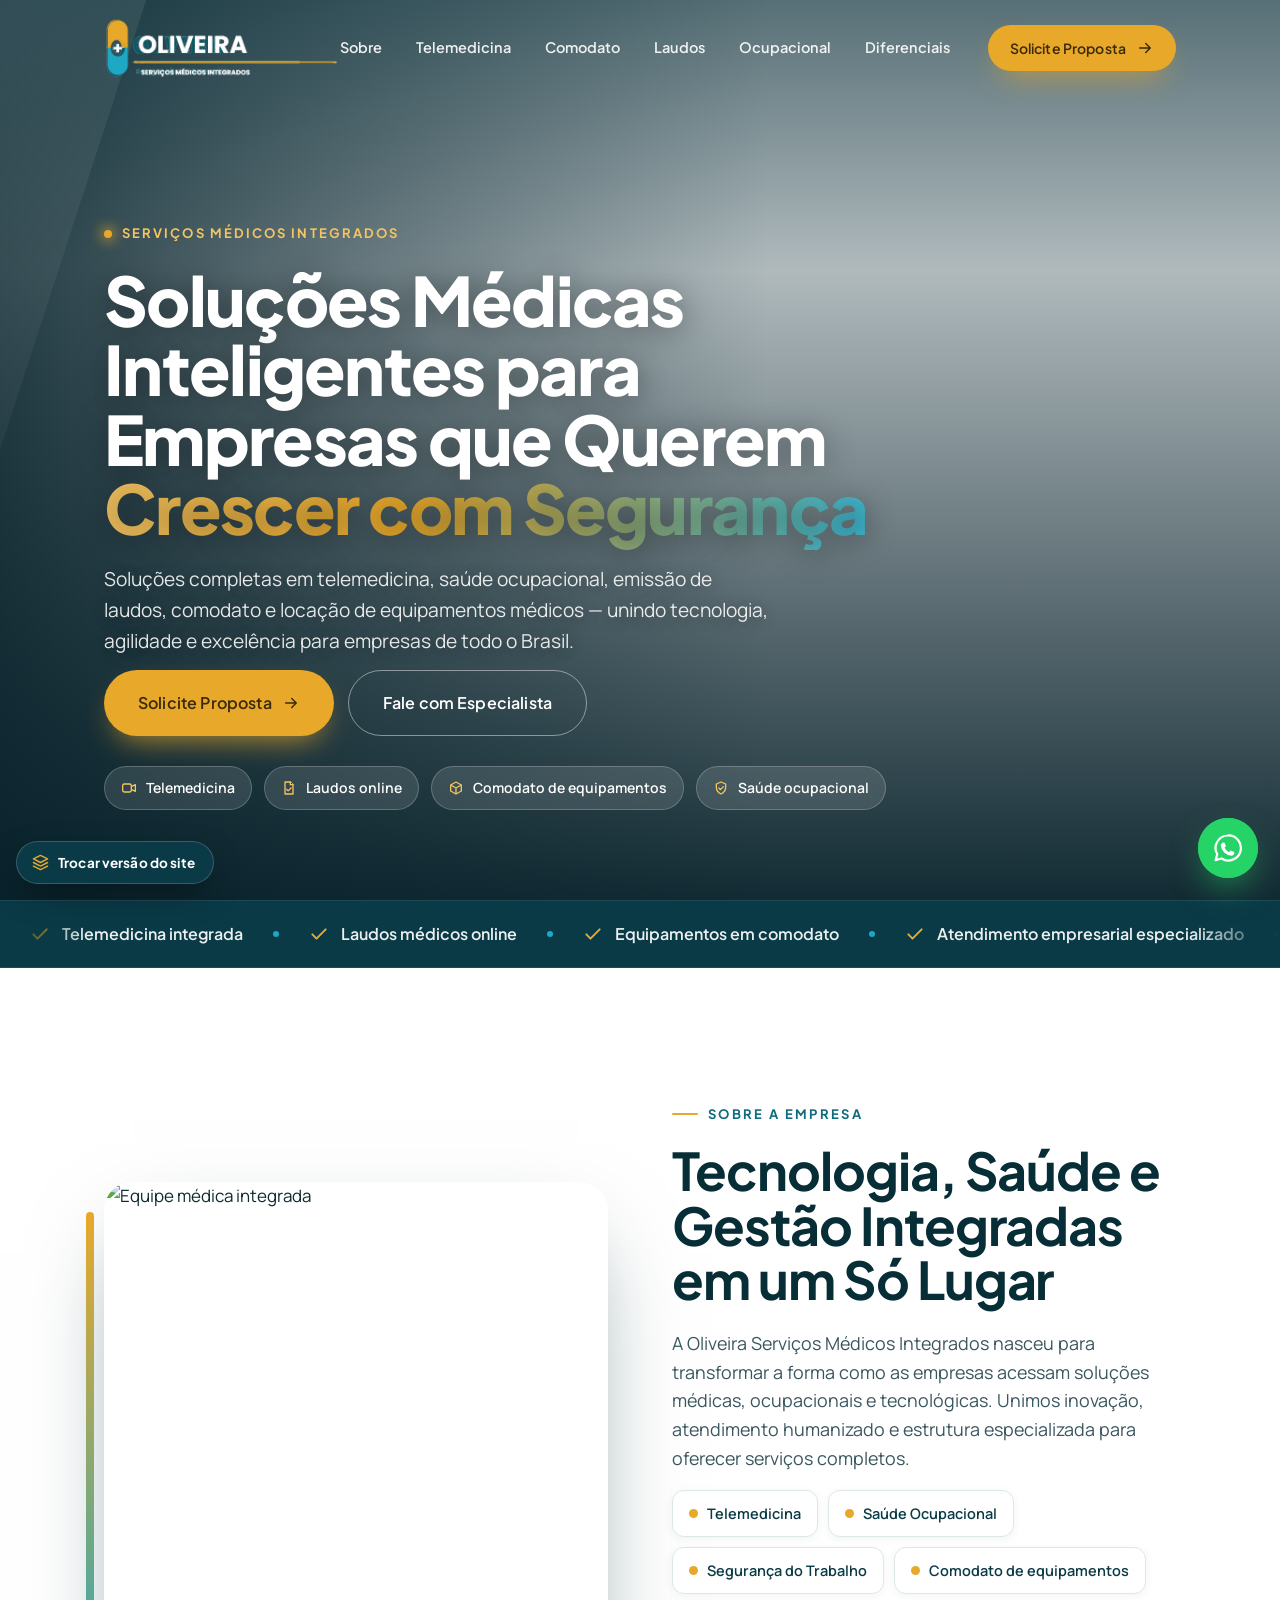
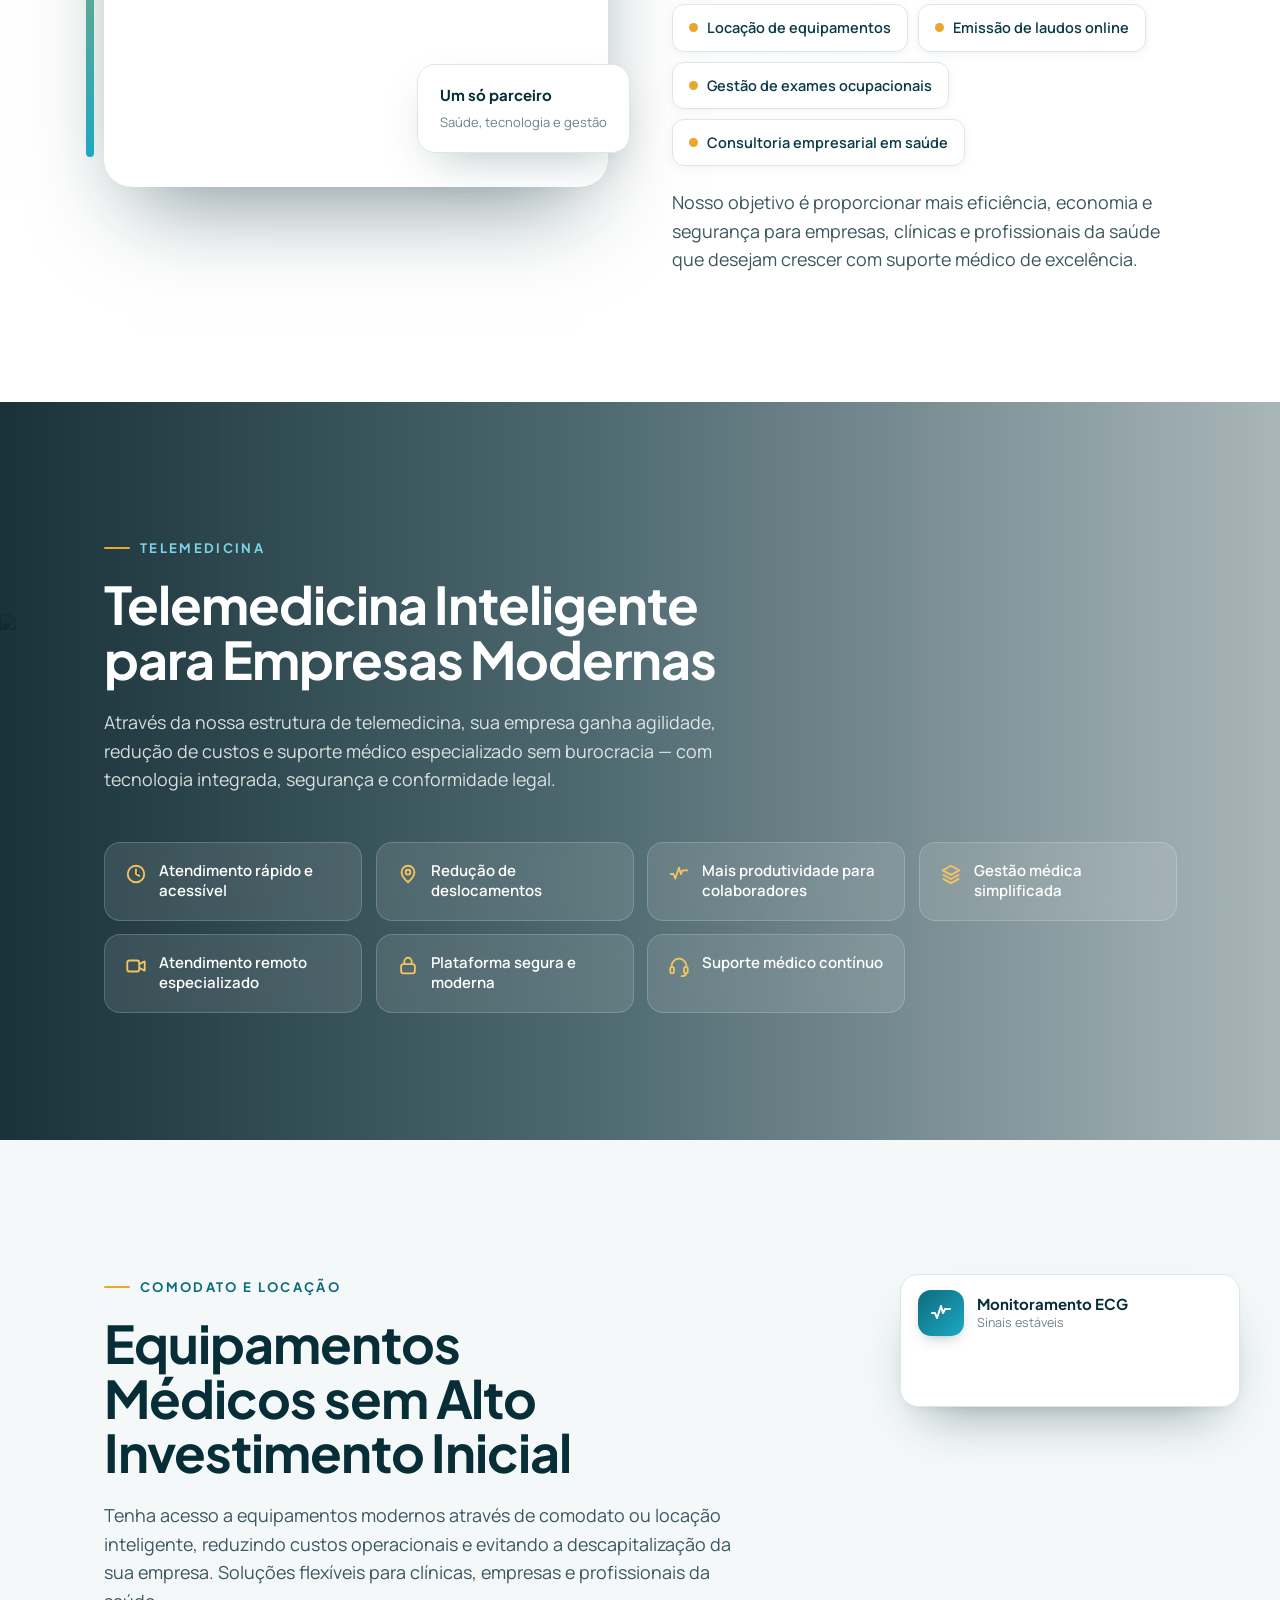
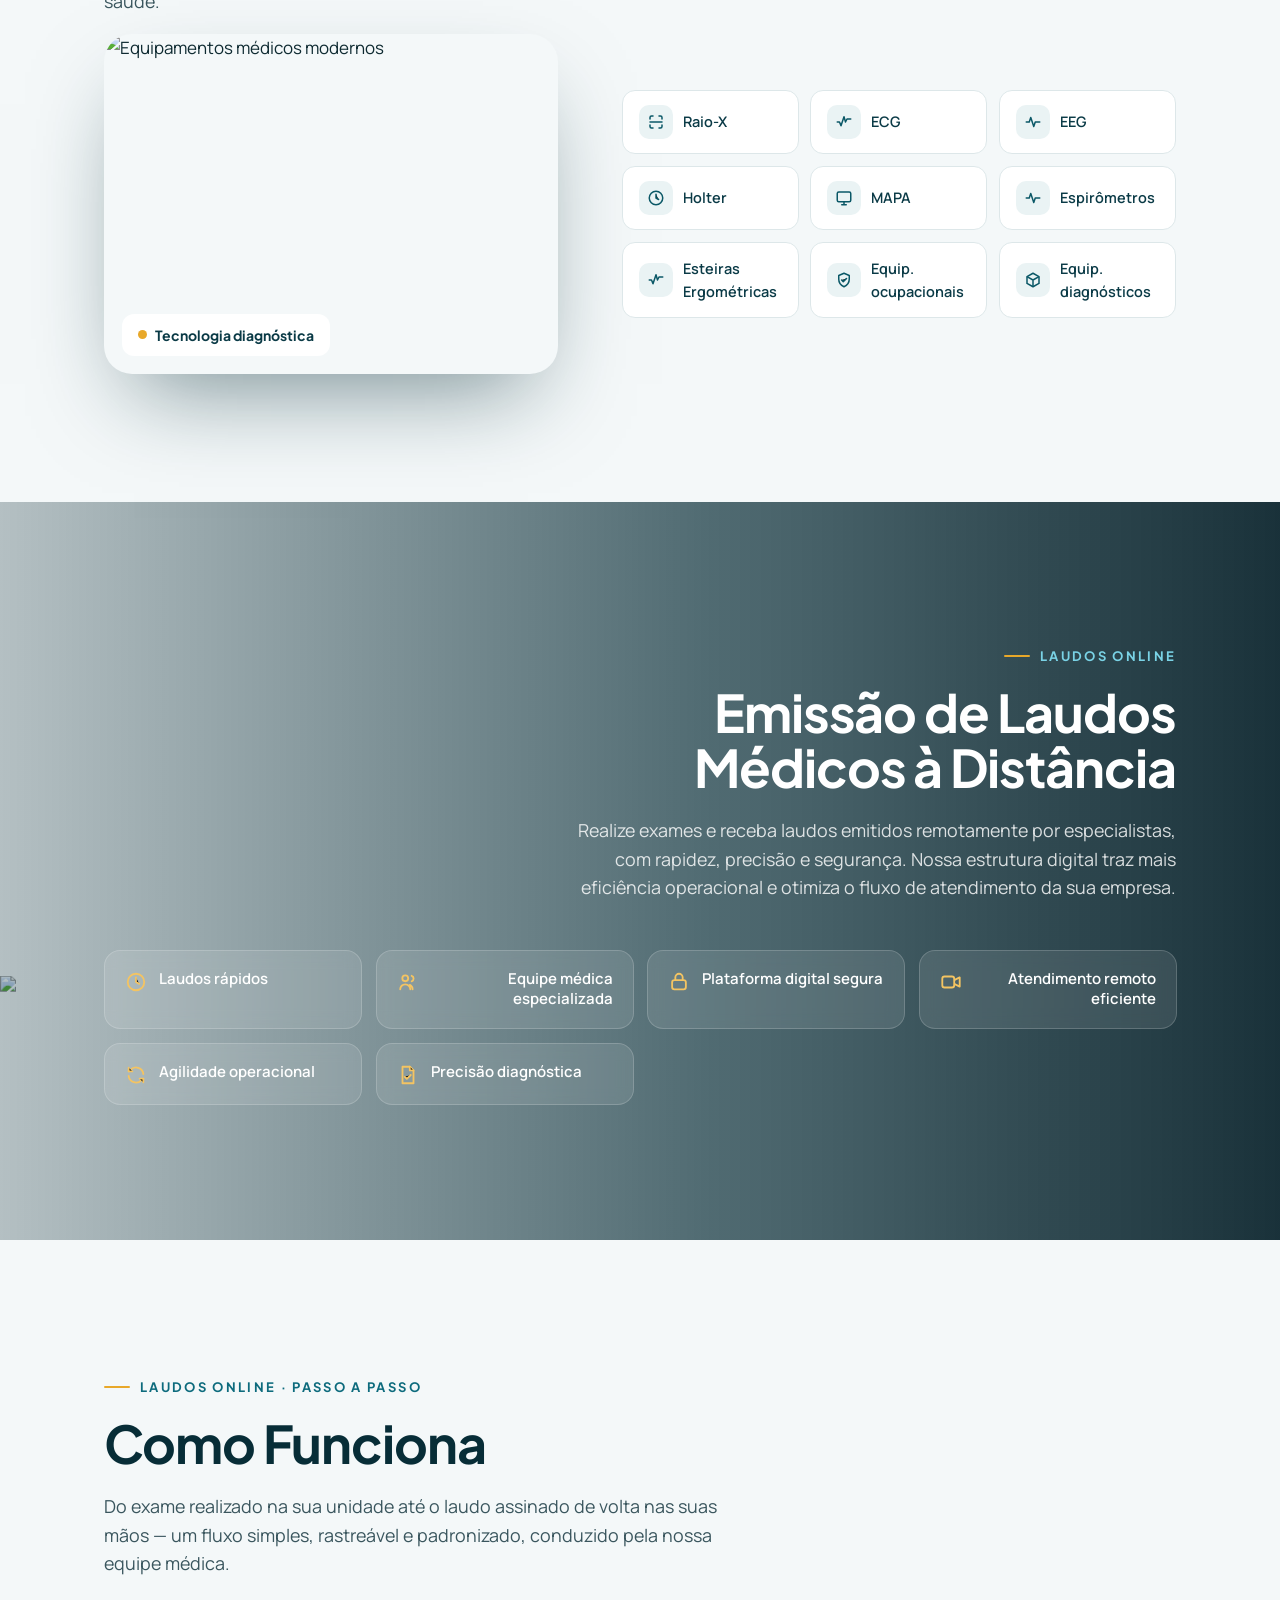
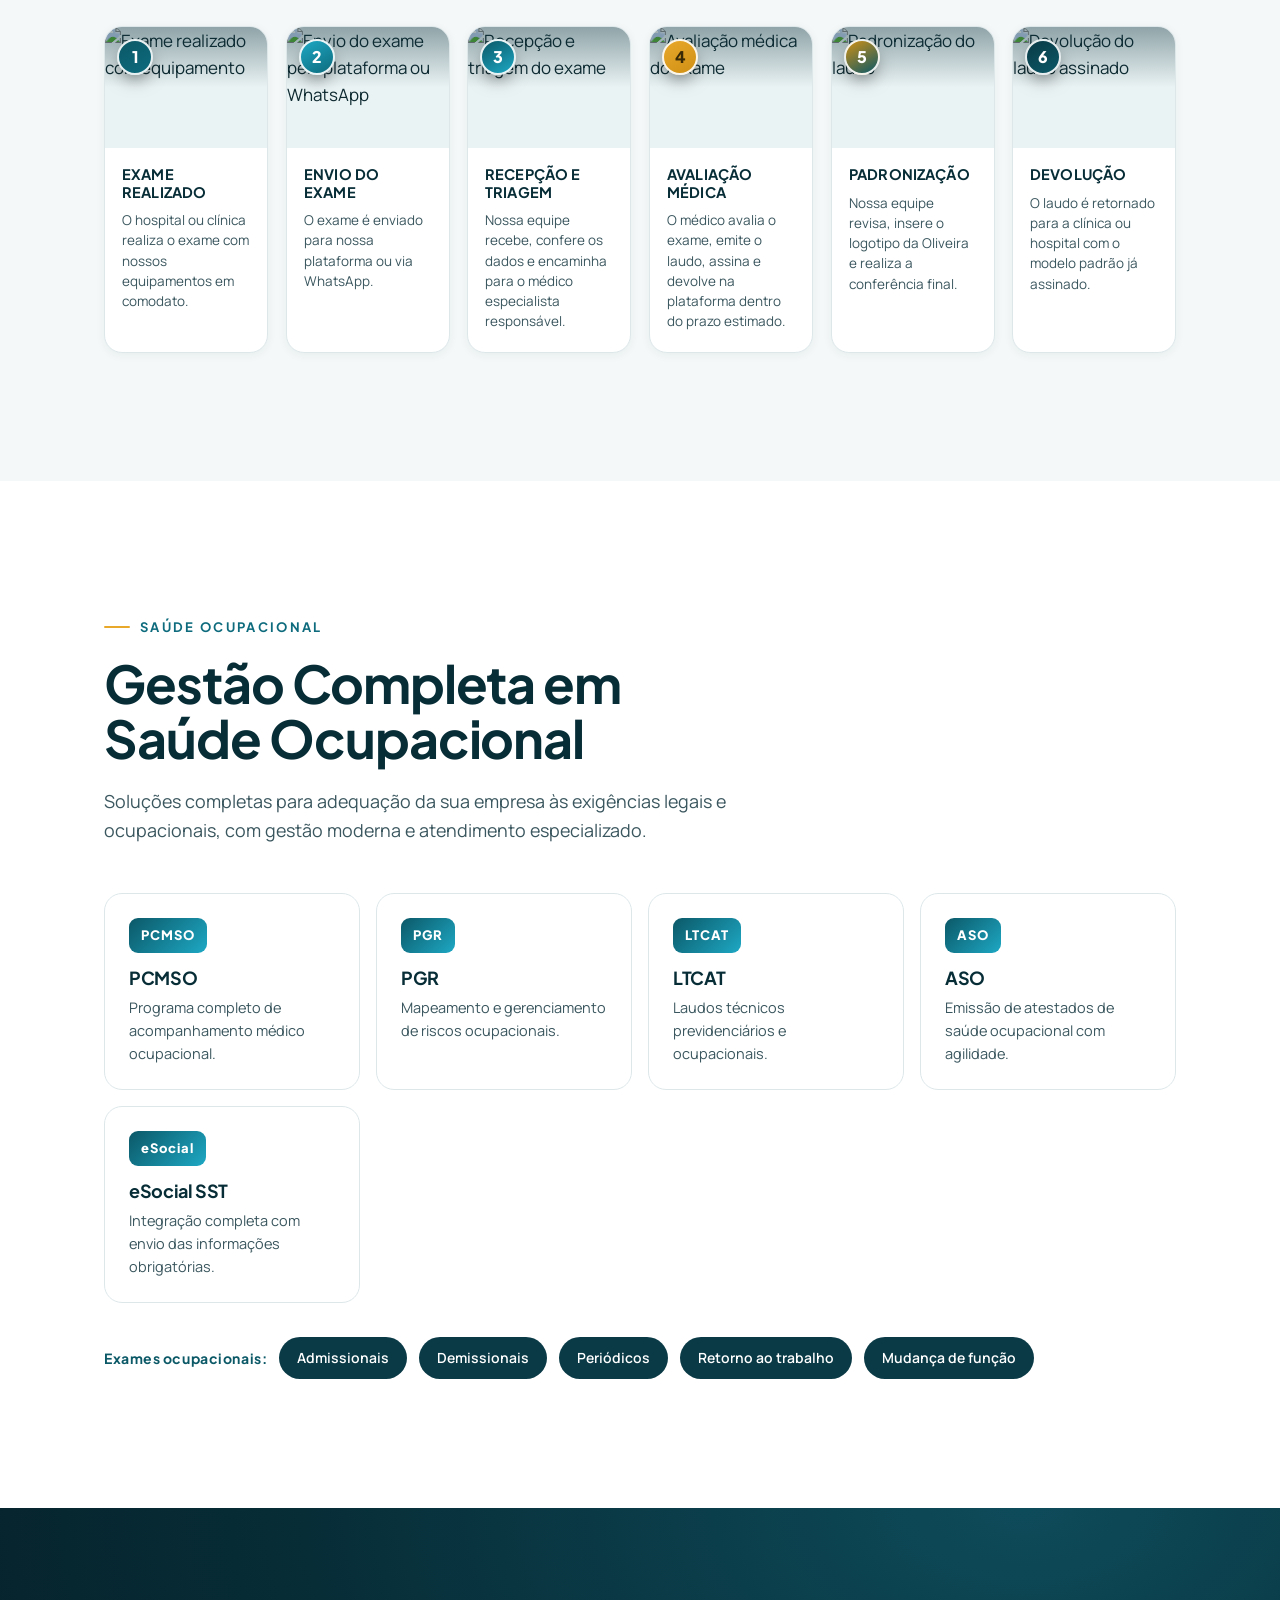
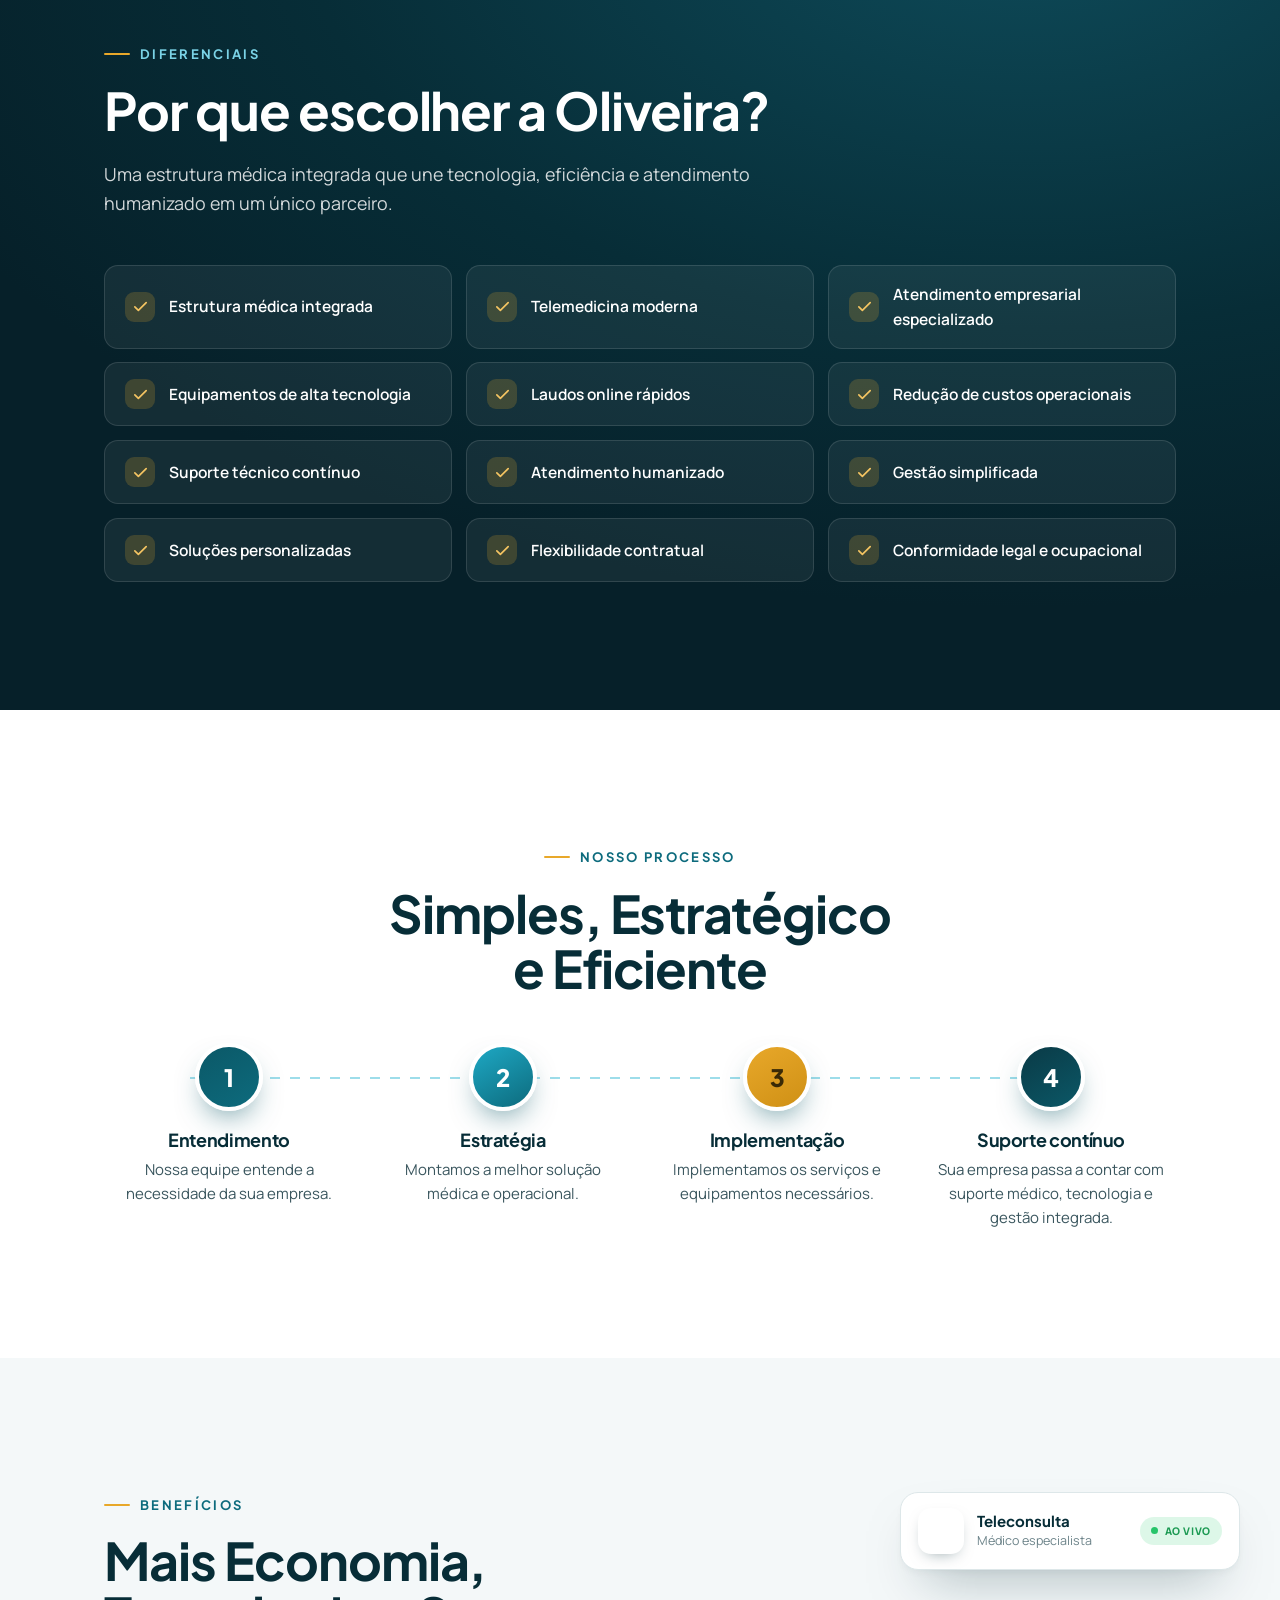
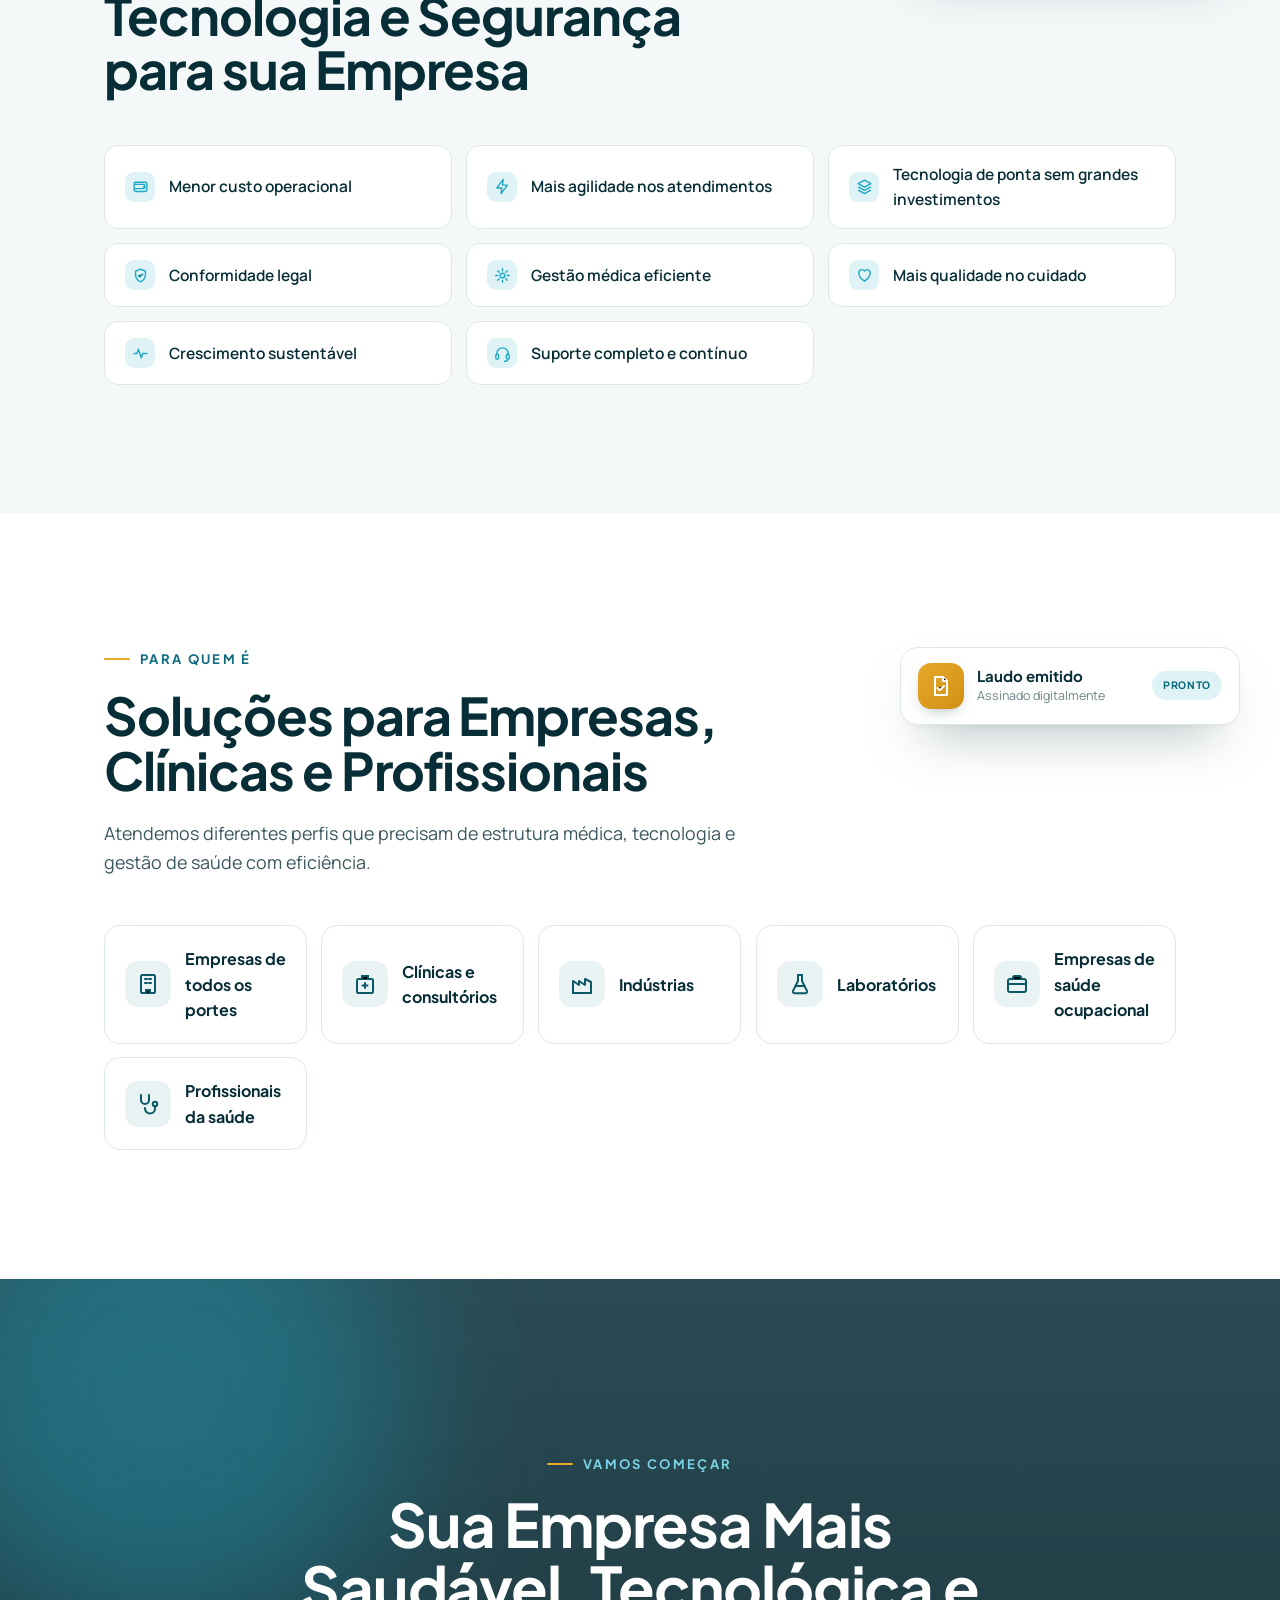
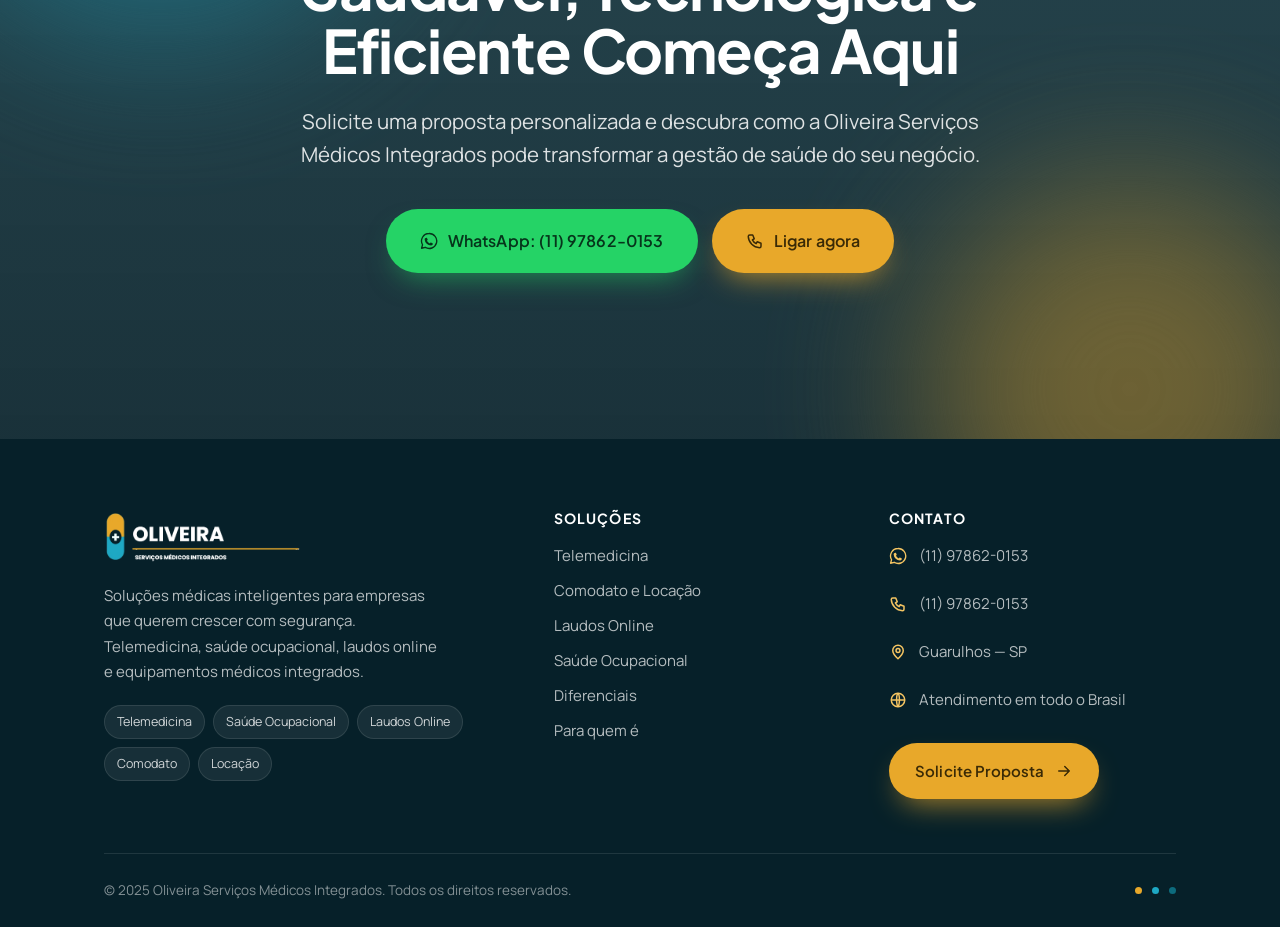
==== commit d7a059ef: "Versao 5 (Fusion) como pagina padrao do site - fusion.html renomeado para index.html (nova pagina in" ====
--- a/index.html
+++ b/index.html
@@ -9,6 +9,7 @@
 <link rel="stylesheet" href="css/base.css">
 <link rel="stylesheet" href="css/heroes.css">
 <link rel="stylesheet" href="css/sections.css">
+<link rel="stylesheet" href="css/fusion.css">
 <style>
   /* Isolated build — Jakarta + Manrope, accent amarelo, sem indicador de rolagem */
   :root{
@@ -246,6 +247,7 @@
 
   <!-- ============ Sobre ============ -->
   <section class="section" id="sobre" data-screen-label="Sobre">
+    <span class="cap-float cap-toss"></span>
     <div class="wrap about-grid">
       <div class="about-media" data-reveal="right">
         <span class="accent-bar"></span>
@@ -301,6 +303,13 @@
         <h2 class="section-title" data-reveal="up">Equipamentos Médicos sem Alto Investimento Inicial</h2>
         <p class="lede" data-reveal="up">Tenha acesso a equipamentos modernos através de comodato ou locação inteligente, reduzindo custos operacionais e evitando a descapitalização da sua empresa. Soluções flexíveis para clínicas, empresas e profissionais da saúde.</p>
       </div>
+      <div class="glass float-widget sec-widget w-ecg">
+        <div class="row">
+          <span class="av icon" style="background:linear-gradient(135deg,var(--teal-600),var(--cyan-500))"><svg><use href="#i-activity"/></svg></span>
+          <div><b>Monitoramento ECG</b><small>Sinais estáveis</small></div>
+        </div>
+        <svg class="ecg" viewBox="0 0 320 54" preserveAspectRatio="none"><path d="M0 27 H60 l8 -18 l10 36 l8 -18 H150 l8 -22 l10 44 l8 -22 H320"/></svg>
+      </div>
       <div class="equip">
         <div class="equip-media" data-reveal="right">
           <img src="https://images.unsplash.com/photo-1576091160550-2173dba999ef?auto=format&fit=crop&w=1100&q=70" alt="Equipamentos médicos modernos">
@@ -345,6 +354,7 @@
   <!-- ============ Como Funciona (fluxo do laudo, 6 passos) ============ -->
   <section class="section bg-paper" id="como-funciona-laudo" data-screen-label="Como Funciona">
     <div class="wrap">
+      <span class="cap-float cap-drop"></span>
       <div class="sec-head" data-stagger="100">
         <span class="eyebrow" data-reveal="up">Laudos Online · Passo a Passo</span>
         <h2 class="section-title" data-reveal="up">Como Funciona</h2>
@@ -400,6 +410,7 @@
   <!-- ============ Saúde Ocupacional ============ -->
   <section class="section" id="ocupacional" data-screen-label="Saúde Ocupacional">
     <div class="wrap">
+      <span class="cap-float cap-swing"></span>
       <div class="sec-head" data-stagger="100">
         <span class="eyebrow" data-reveal="up">Saúde Ocupacional</span>
         <h2 class="section-title" data-reveal="up">Gestão Completa em Saúde Ocupacional</h2>
@@ -451,6 +462,7 @@
   <!-- ============ Nosso Processo ============ -->
   <section class="section" id="como-funciona" data-screen-label="Nosso Processo">
     <div class="wrap">
+      <span class="cap-float cap-tumble"></span>
       <div class="sec-head center" data-stagger="100">
         <span class="eyebrow" data-reveal="up">Nosso Processo</span>
         <h2 class="section-title" data-reveal="up">Simples, Estratégico e Eficiente</h2>
@@ -470,6 +482,13 @@
       <div class="sec-head" data-stagger="100">
         <span class="eyebrow" data-reveal="up">Benefícios</span>
         <h2 class="section-title" data-reveal="up">Mais Economia, Tecnologia e Segurança para sua Empresa</h2>
+      </div>
+      <div class="glass float-widget sec-widget w-tele">
+        <div class="row">
+          <span class="av" style="background-image:url('https://images.unsplash.com/photo-1612349317150-e413f6a5b16d?auto=format&fit=crop&w=200&q=70')"></span>
+          <div><b>Teleconsulta</b><small>Médico especialista</small></div>
+          <span class="badge is-live">Ao vivo</span>
+        </div>
       </div>
       <div class="check-grid" data-stagger="55">
         <div class="check-item" data-reveal="up"><span class="tick"><svg class="ic"><use href="#i-wallet"/></svg></span> Menor custo operacional</div>
@@ -491,6 +510,13 @@
         <span class="eyebrow" data-reveal="up">Para quem é</span>
         <h2 class="section-title" data-reveal="up">Soluções para Empresas, Clínicas e Profissionais</h2>
         <p class="lede" data-reveal="up">Atendemos diferentes perfis que precisam de estrutura médica, tecnologia e gestão de saúde com eficiência.</p>
+      </div>
+      <div class="glass float-widget sec-widget w-laudo">
+        <div class="row">
+          <span class="av icon"><svg><use href="#i-doc-check"/></svg></span>
+          <div><b>Laudo emitido</b><small>Assinado digitalmente</small></div>
+          <span class="badge">Pronto</span>
+        </div>
       </div>
       <div class="seg-grid" data-stagger="70">
         <div class="seg-card" data-reveal="up"><span class="ic"><svg><use href="#i-building"/></svg></span><b>Empresas de todos os portes</b></div>
@@ -568,6 +594,7 @@
 
 <!-- ============ Scripts ============ -->
 <script src="js/app.js"></script>
+<script src="js/fusion.js"></script>
 <script src="js/version-switcher.js"></script>
 
 </body>
--- a/css/fusion.css
+++ b/css/fusion.css
@@ -0,0 +1,107 @@
+/* =========================================================================
+   fusion.css — Versão 5 (Fusion)
+   Base = Premium (hero-c, intacto). Widgets dinâmicos ISOLADOS nos espaços
+   vazios: cards claros + pílula da marca. Keyframes próprios + de heroes.css.
+   A pílula é SEMPRE a mesma (dourado/ciano) — o que varia é o MOVIMENTO.
+   ========================================================================= */
+
+/* ---- Card flutuante CLARO (premium) ----------------------------------- */
+.glass.float-widget{
+  background:#fff;
+  border:1px solid var(--line);
+  border-radius:18px;
+  box-shadow:0 26px 54px -26px rgba(7,45,55,.5), 0 4px 10px -4px rgba(7,45,55,.08);
+  padding:15px 17px;
+  width:340px;
+  -webkit-backdrop-filter:none;backdrop-filter:none;
+  z-index:5;
+}
+.float-widget .row{display:flex;align-items:center;gap:13px}
+.float-widget .row > div{flex:1;min-width:0}
+.float-widget .av{width:46px;height:46px;border-radius:13px;flex:none;box-shadow:0 6px 16px -8px rgba(7,45,55,.5)}
+.float-widget .av.icon{display:grid;place-items:center;color:#fff}
+.float-widget .av.icon svg{width:24px;height:24px}
+.float-widget b{font-family:var(--font-display);font-size:15px;font-weight:700;color:var(--teal-900);display:block;line-height:1.25}
+.float-widget small{color:var(--muted);font-size:12.5px;display:block;line-height:1.3;margin-top:2px;white-space:nowrap;overflow:hidden;text-overflow:ellipsis}
+.float-widget .badge{margin-left:auto;flex:none;white-space:nowrap;font-size:10.5px;font-weight:800;letter-spacing:.06em;text-transform:uppercase;padding:6px 11px;border-radius:999px;background:rgba(30,168,196,.14);color:var(--teal-600)}
+.float-widget .badge.is-live{background:rgba(46,204,113,.16);color:#1c9a53;display:inline-flex;align-items:center;gap:7px}
+.float-widget .badge.is-live::before{content:"";width:7px;height:7px;border-radius:50%;background:#27c46a;animation:livePing 1.8s ease-out infinite}
+@keyframes livePing{0%{box-shadow:0 0 0 0 rgba(39,196,106,.5)}70%{box-shadow:0 0 0 7px rgba(39,196,106,0)}100%{box-shadow:0 0 0 0 rgba(39,196,106,0)}}
+.float-widget .ecg{margin-top:8px;height:40px;width:100%}
+.float-widget .ecg path{fill:none;stroke:var(--cyan-500);stroke-width:2.6;stroke-linecap:round;stroke-dasharray:600;stroke-dashoffset:600;animation:trace 3s linear infinite}
+
+/* ---- Posições dos cards (à direita do título da seção) ----------------- */
+#comodato > .wrap,
+#beneficios > .wrap,
+#para-quem > .wrap{position:relative}
+.sec-widget{top:6px;right:0}
+.w-laudo .av.icon{background:linear-gradient(135deg,var(--gold-500),var(--gold-600))}
+#comodato .sec-widget{animation:float2 8s var(--ease) infinite}
+#beneficios .sec-widget{animation:float1 7s var(--ease) infinite}
+#para-quem .sec-widget{animation:float1 9s var(--ease) infinite .4s}
+@media (max-width:1024px){.sec-widget{display:none}}
+
+/* =======================================================================
+   Pílula da marca — MESMA aparência sempre; só o MOVIMENTO muda.
+   ======================================================================= */
+.cap-float{
+  position:absolute;pointer-events:none;z-index:0;border-radius:999px;
+  width:32px;height:80px;
+  background:linear-gradient(180deg,var(--gold-500) 50%,var(--cyan-500) 50%);
+  box-shadow:0 16px 30px -14px rgba(7,45,55,.4);
+}
+
+/* 🪂 QUEDA — cai de cima e quica até assentar ("no pote") */
+.cap-drop{animation:capDrop 3.8s linear infinite}
+@keyframes capDrop{
+  0%  {transform:translateY(-165px);opacity:0;animation-timing-function:cubic-bezier(.5,0,.9,.45)}
+  12% {opacity:1}
+  38% {transform:translateY(0);opacity:1;animation-timing-function:cubic-bezier(.3,.85,.5,1)}
+  50% {transform:translateY(-30px)}
+  60% {transform:translateY(0)}
+  68% {transform:translateY(-11px)}
+  76% {transform:translateY(0)}
+  92% {transform:translateY(0);opacity:1}
+  100%{transform:translateY(0);opacity:0}
+}
+
+/* 🚀 ARREMESSO — jogada pra cima, gira no ar e volta com pequeno repique */
+.cap-toss{animation:capToss 2.9s linear infinite}
+@keyframes capToss{
+  0%  {transform:translateY(0) rotate(0deg);animation-timing-function:cubic-bezier(.25,.7,.45,1)}
+  44% {transform:translateY(-118px) rotate(170deg);animation-timing-function:cubic-bezier(.55,.05,.8,.5)}
+  82% {transform:translateY(0) rotate(345deg);animation-timing-function:cubic-bezier(.3,.9,.5,1)}
+  90% {transform:translateY(-14px) rotate(352deg)}
+  100%{transform:translateY(0) rotate(360deg)}
+}
+
+/* 🤸 CAMBALHOTA — rola/tomba pelo ar */
+.cap-tumble{animation:capTumble 5s ease-in-out infinite}
+@keyframes capTumble{
+  0%  {transform:translate(0,0) rotate(0deg)}
+  25% {transform:translate(13px,-17px) rotate(110deg)}
+  50% {transform:translate(0,-26px) rotate(220deg)}
+  75% {transform:translate(-13px,-15px) rotate(320deg)}
+  100%{transform:translate(0,0) rotate(360deg)}
+}
+
+/* ⏳ PÊNDULO — balança pendurada pelo topo */
+.cap-swing{transform-origin:top center;animation:capSwing 2.6s ease-in-out infinite}
+@keyframes capSwing{
+  0%,100%{transform:rotate(-24deg)}
+  50%    {transform:rotate(24deg)}
+}
+
+/* posições nas margens brancas (espaço p/ o movimento vertical) */
+#sobre .cap-float{top:50%;right:calc(50% + 606px)}              /* esquerda — ARREMESSO */
+#como-funciona-laudo .cap-float{top:46%;left:calc(50% + 606px)}  /* direita — QUEDA */
+#ocupacional .cap-float{top:30%;right:calc(50% + 606px)}         /* esquerda — PÊNDULO */
+#como-funciona .cap-float{top:32%;left:calc(50% + 606px)}        /* direita — CAMBALHOTA */
+
+/* ---- Responsivo / acessibilidade -------------------------------------- */
+@media (max-width:1366px){.cap-float{display:none}}
+@media (prefers-reduced-motion:reduce){
+  .sec-widget,.cap-float{animation:none}
+  .float-widget .ecg path{stroke-dashoffset:0;animation:none}
+  .float-widget .badge.is-live::before{animation:none}
+}
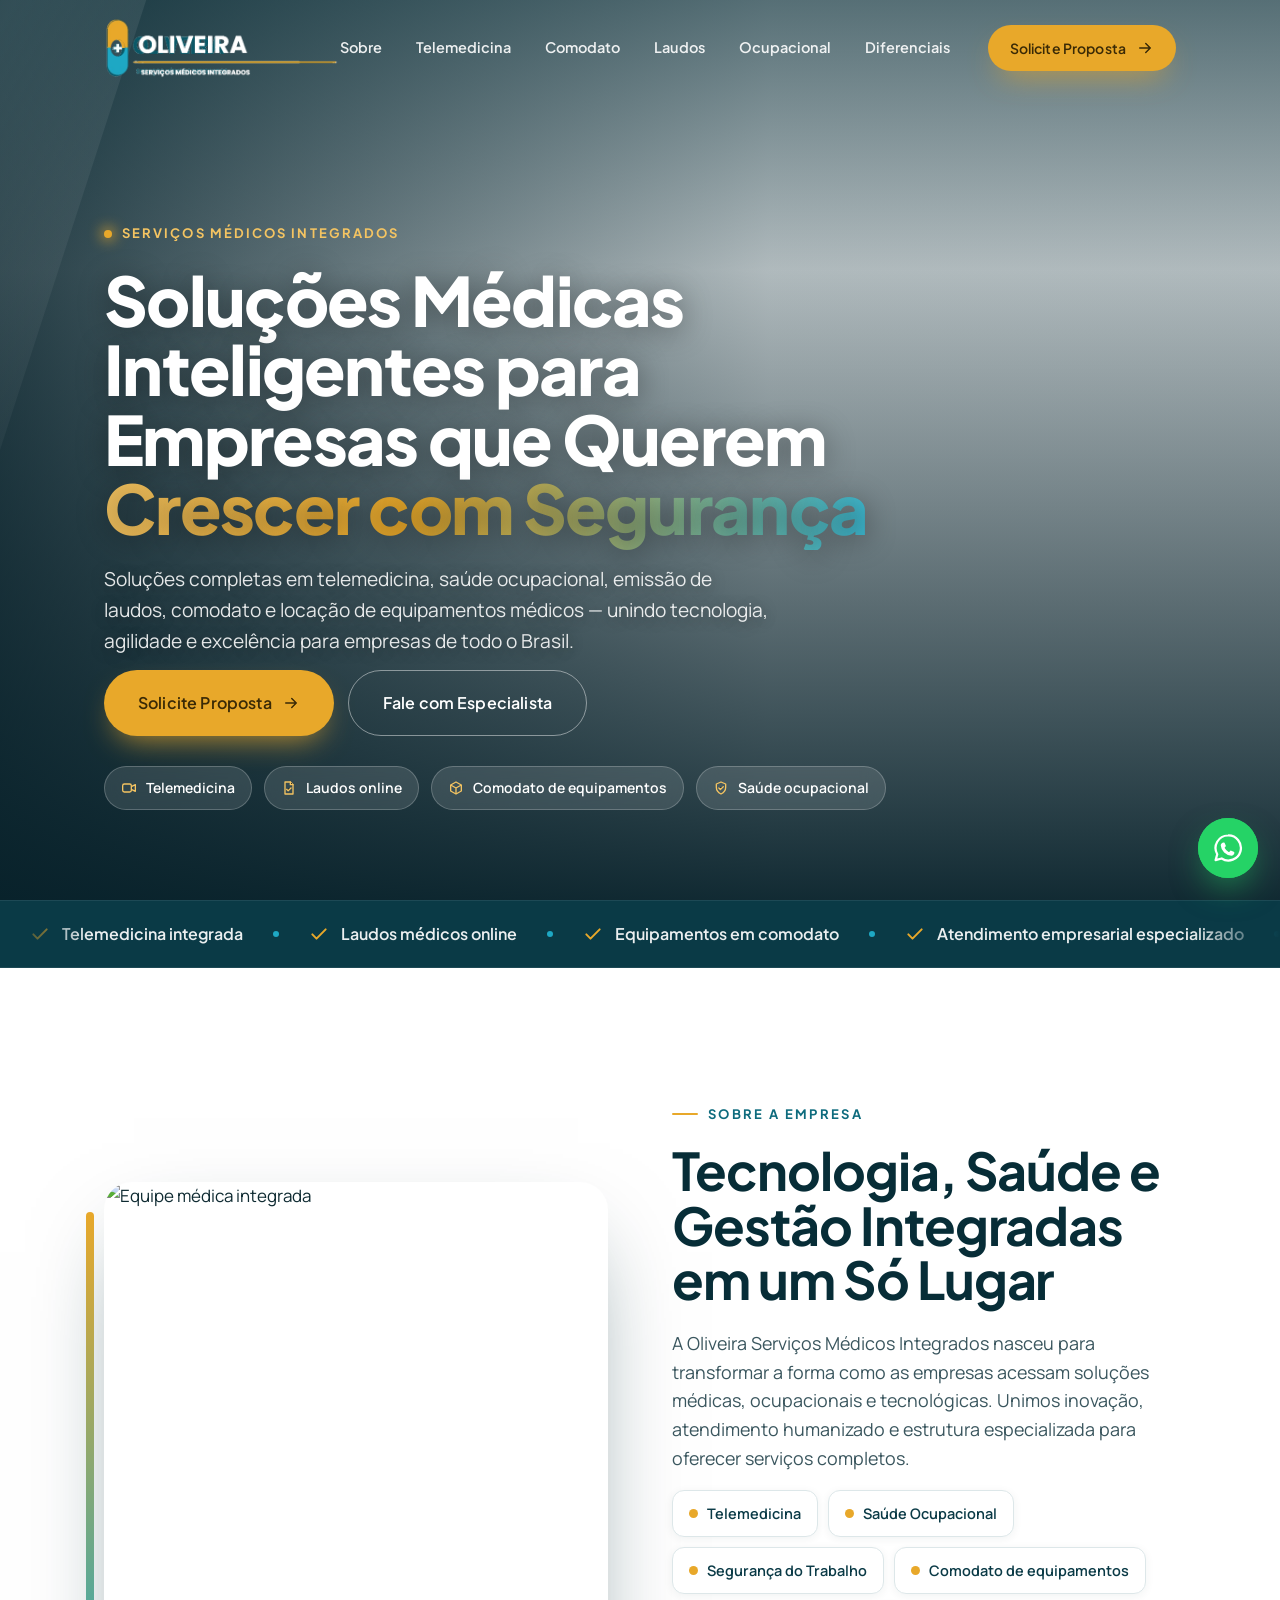
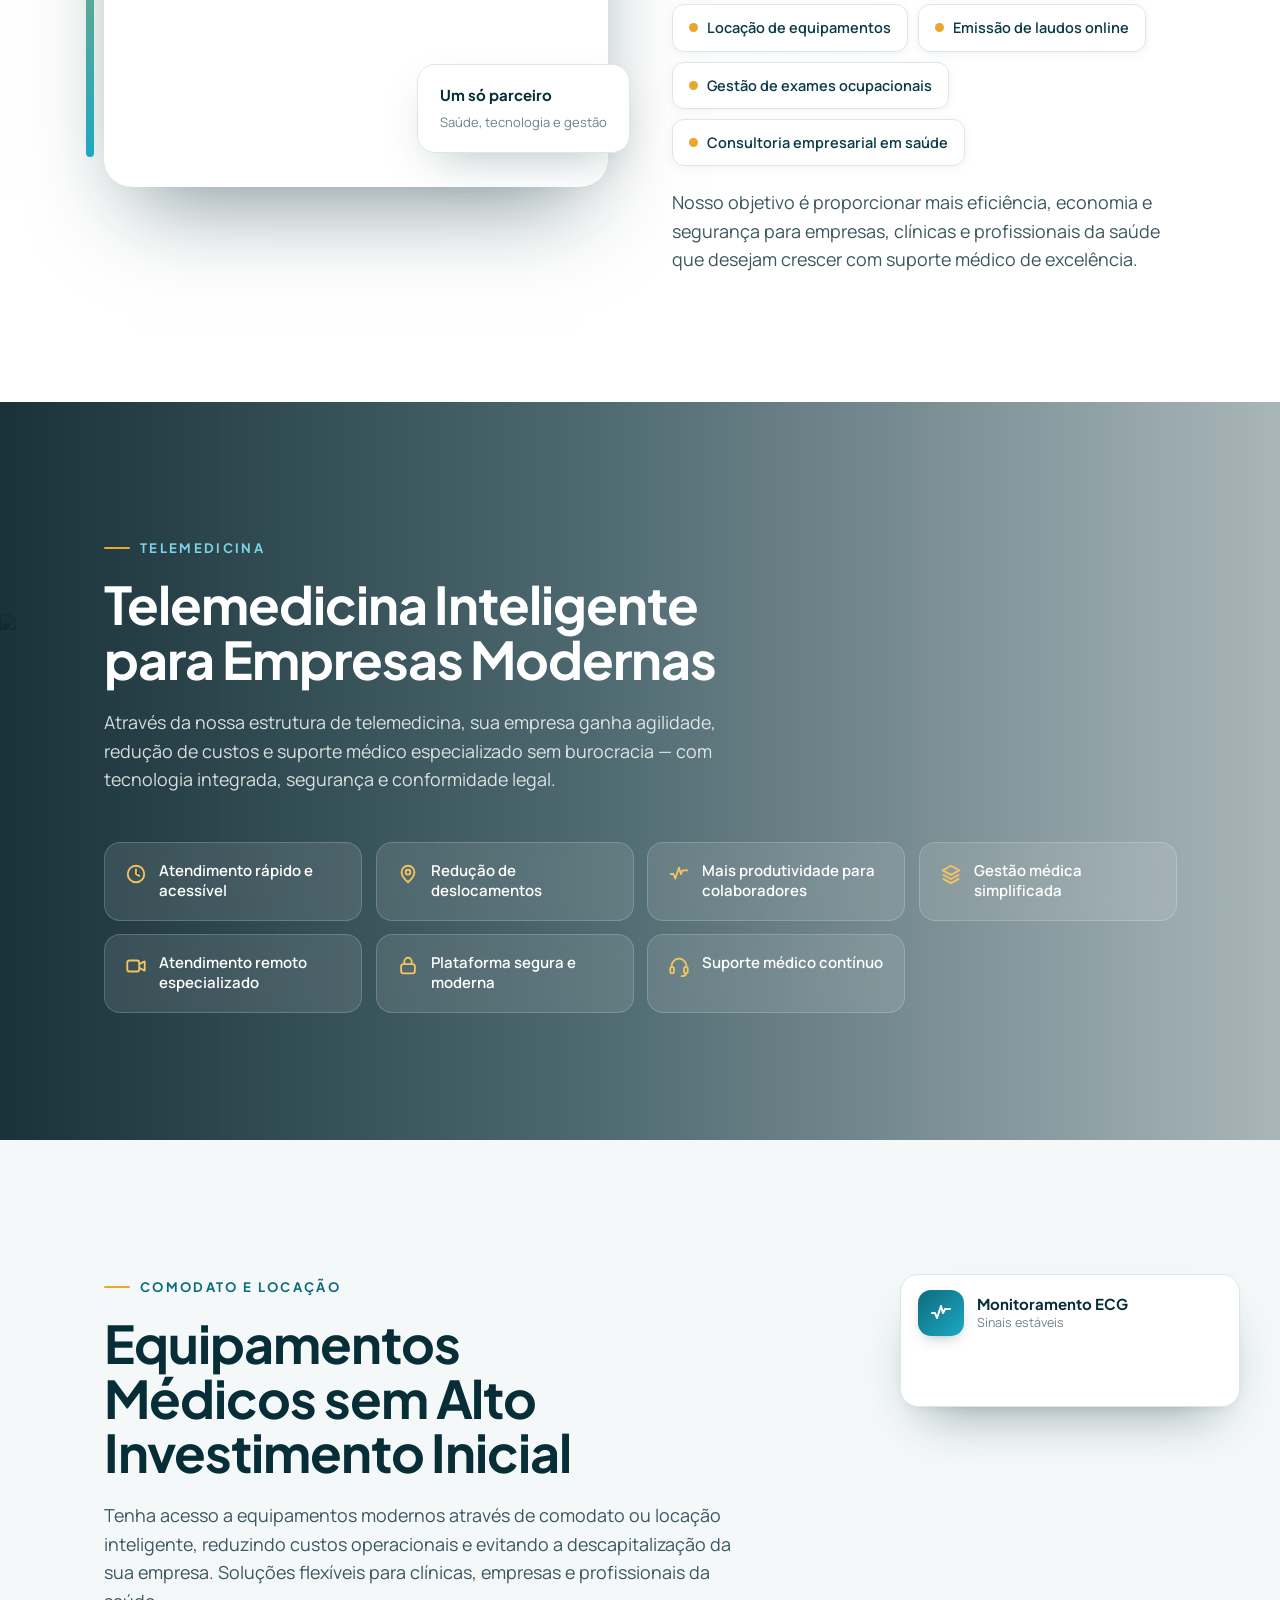
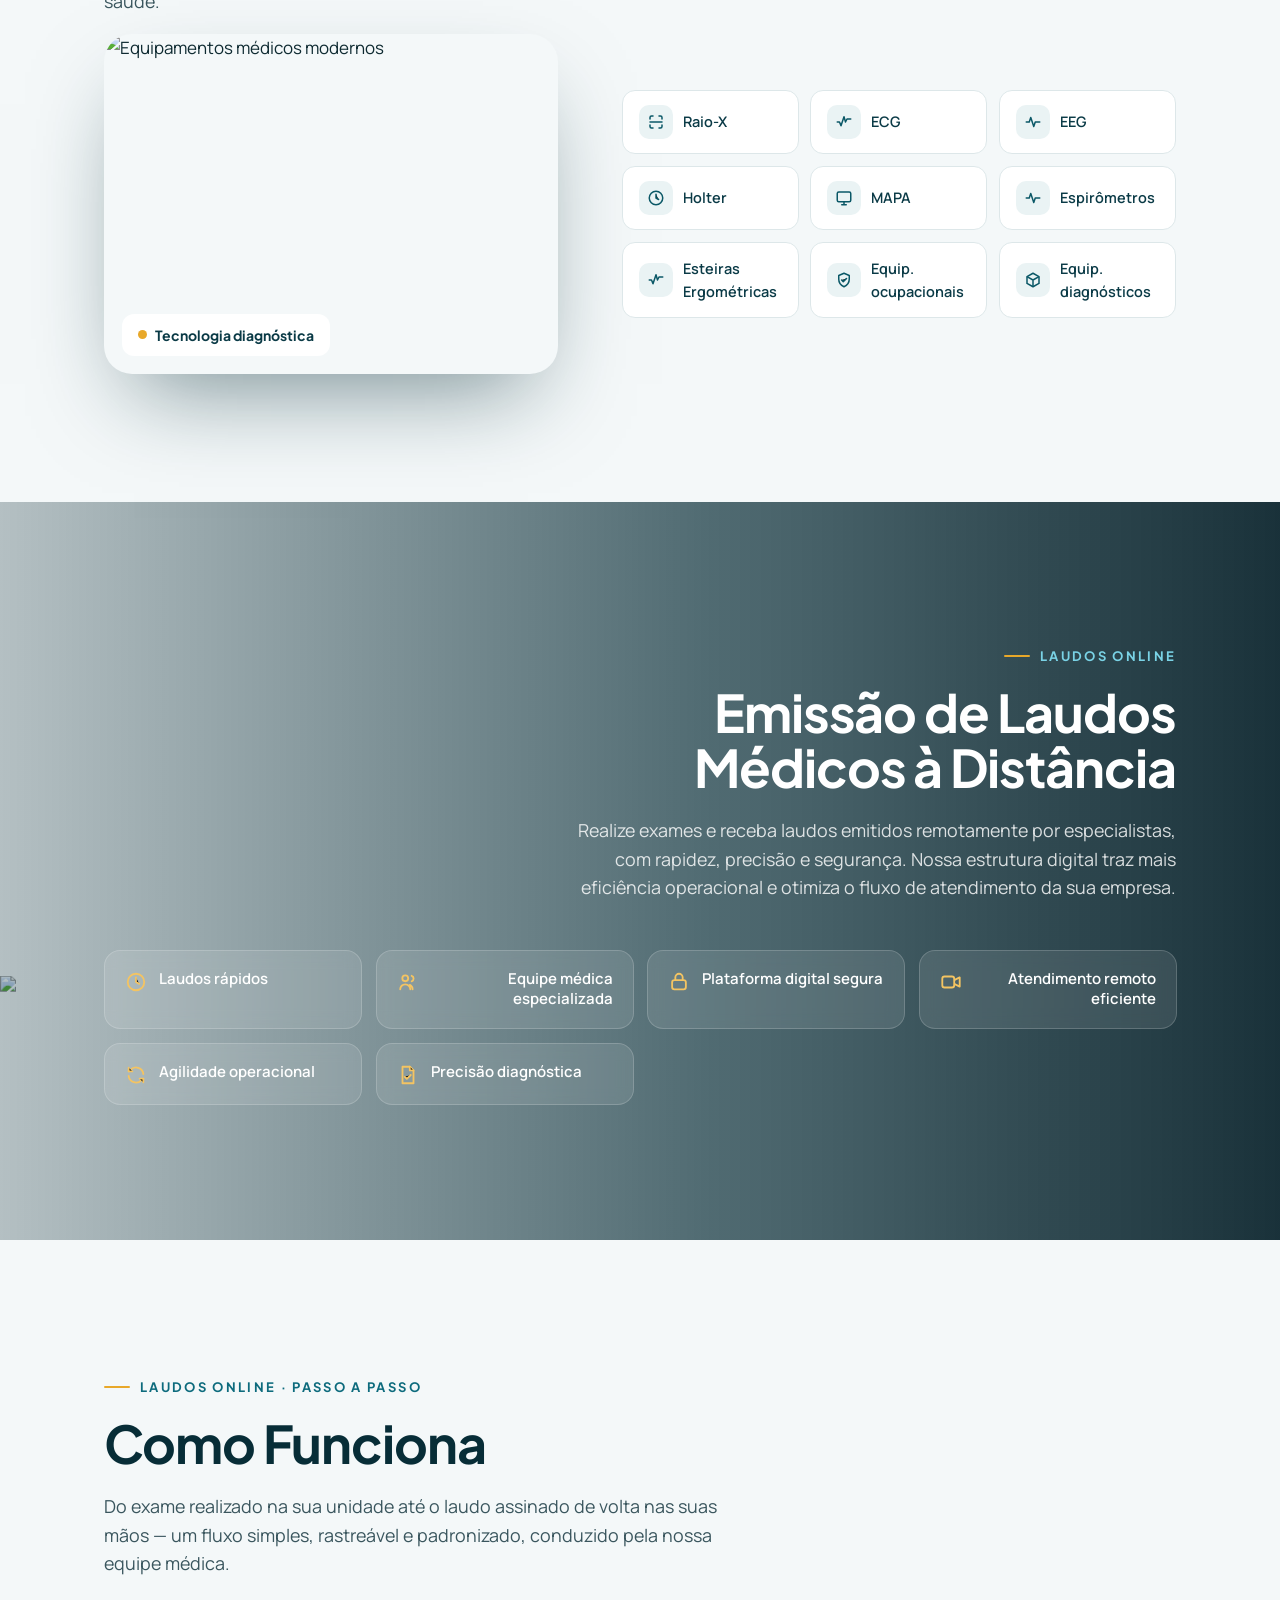
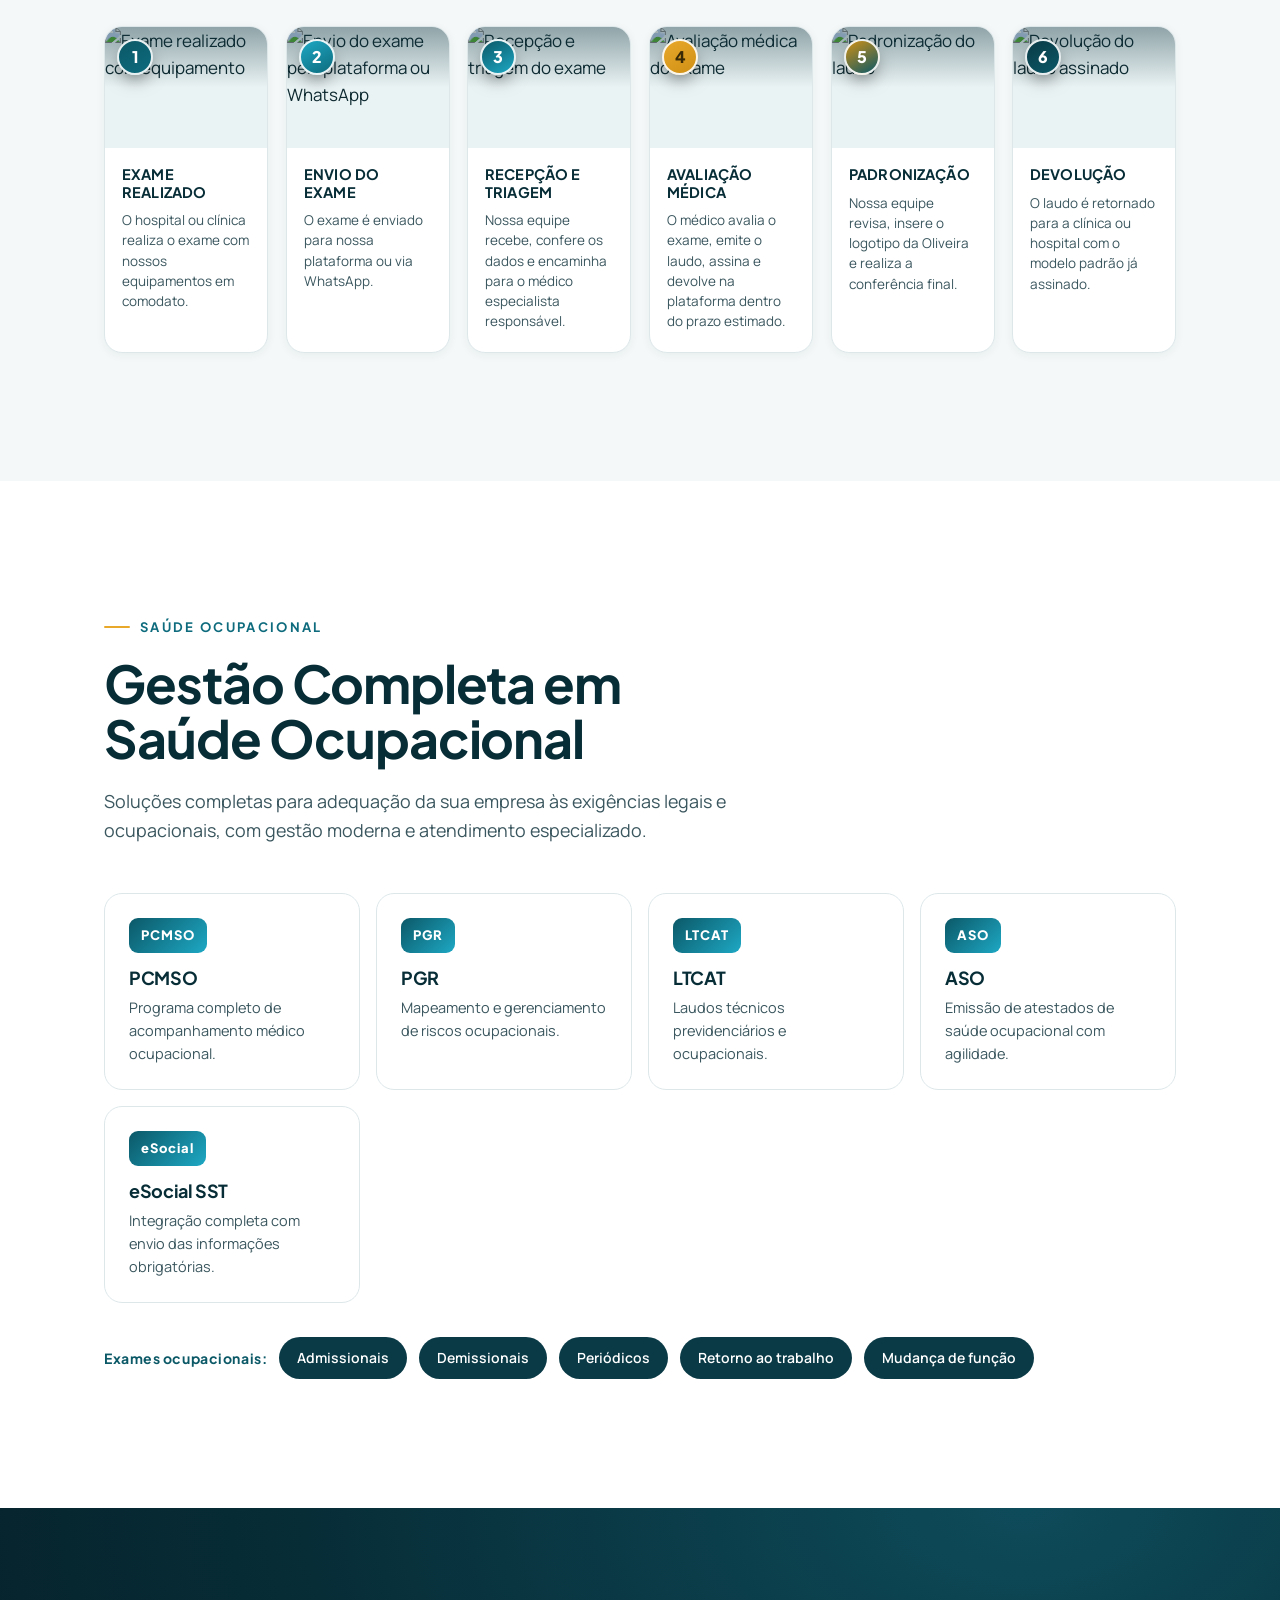
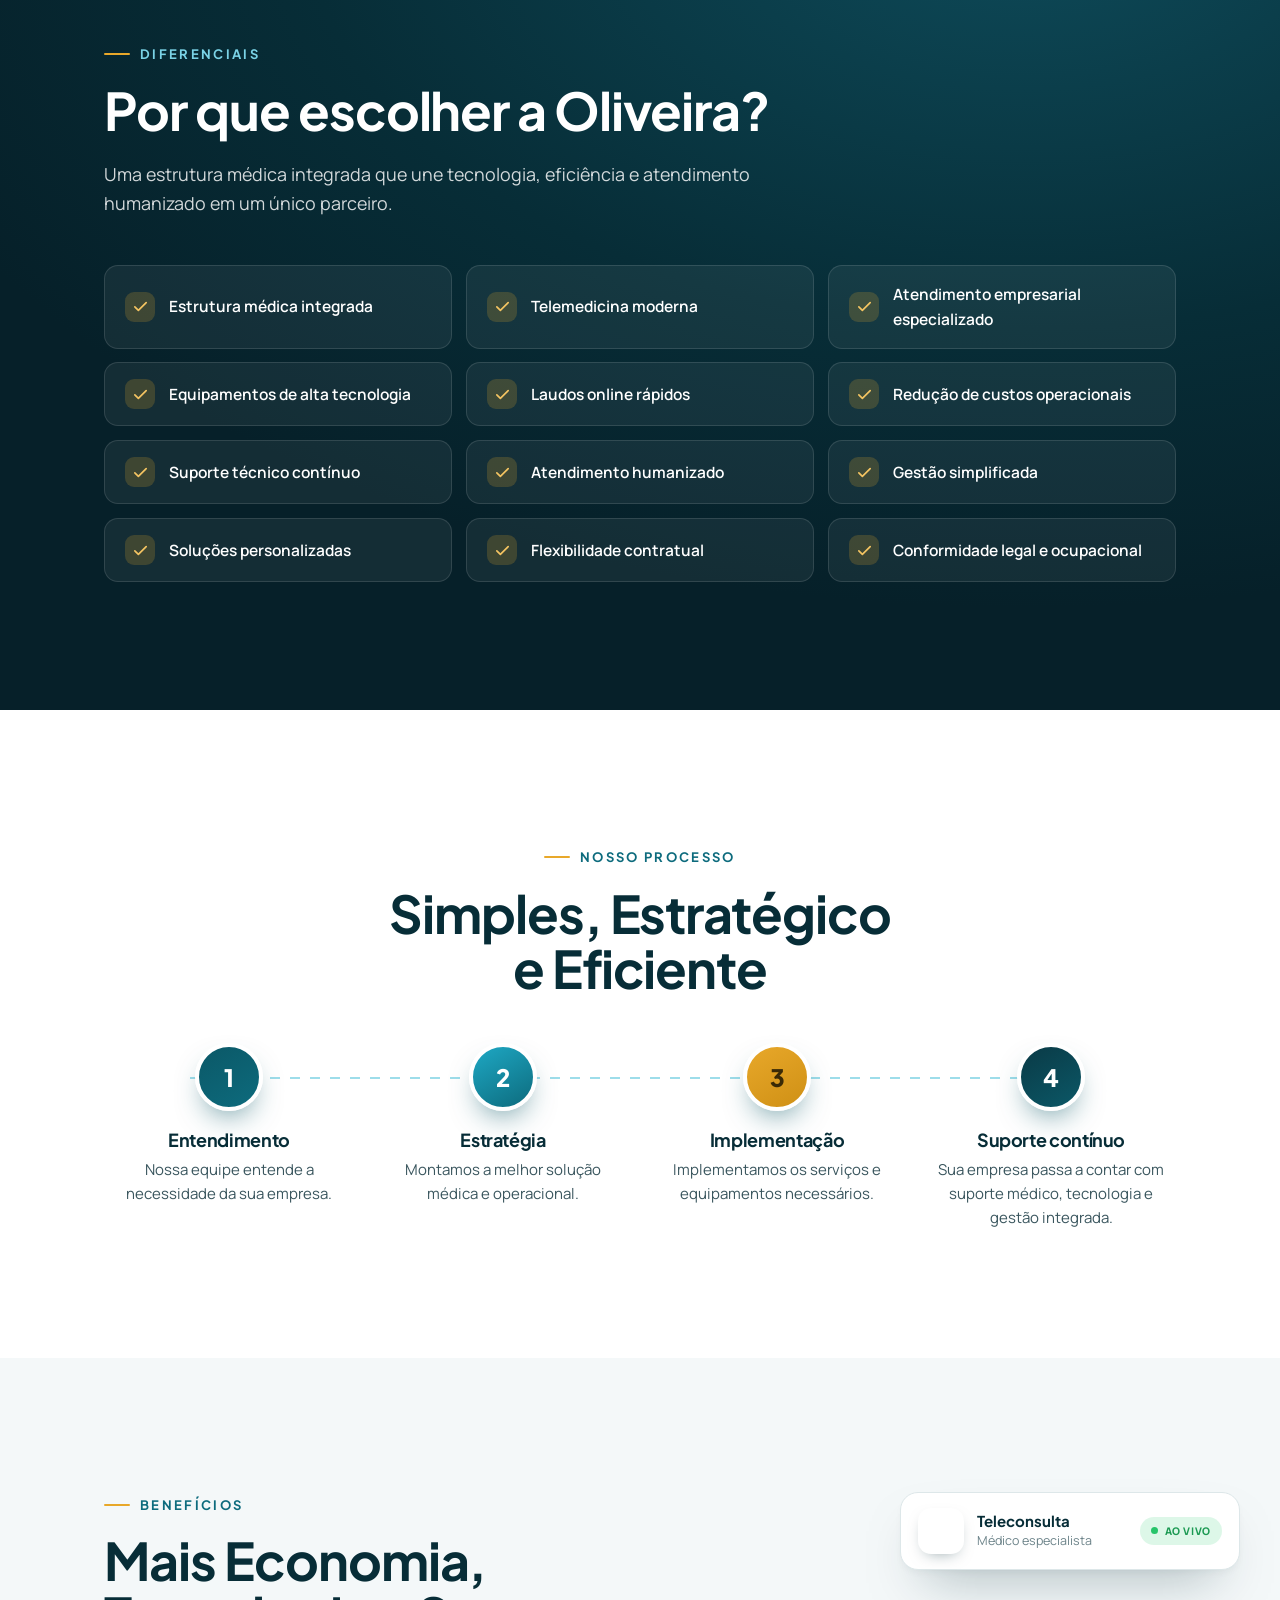
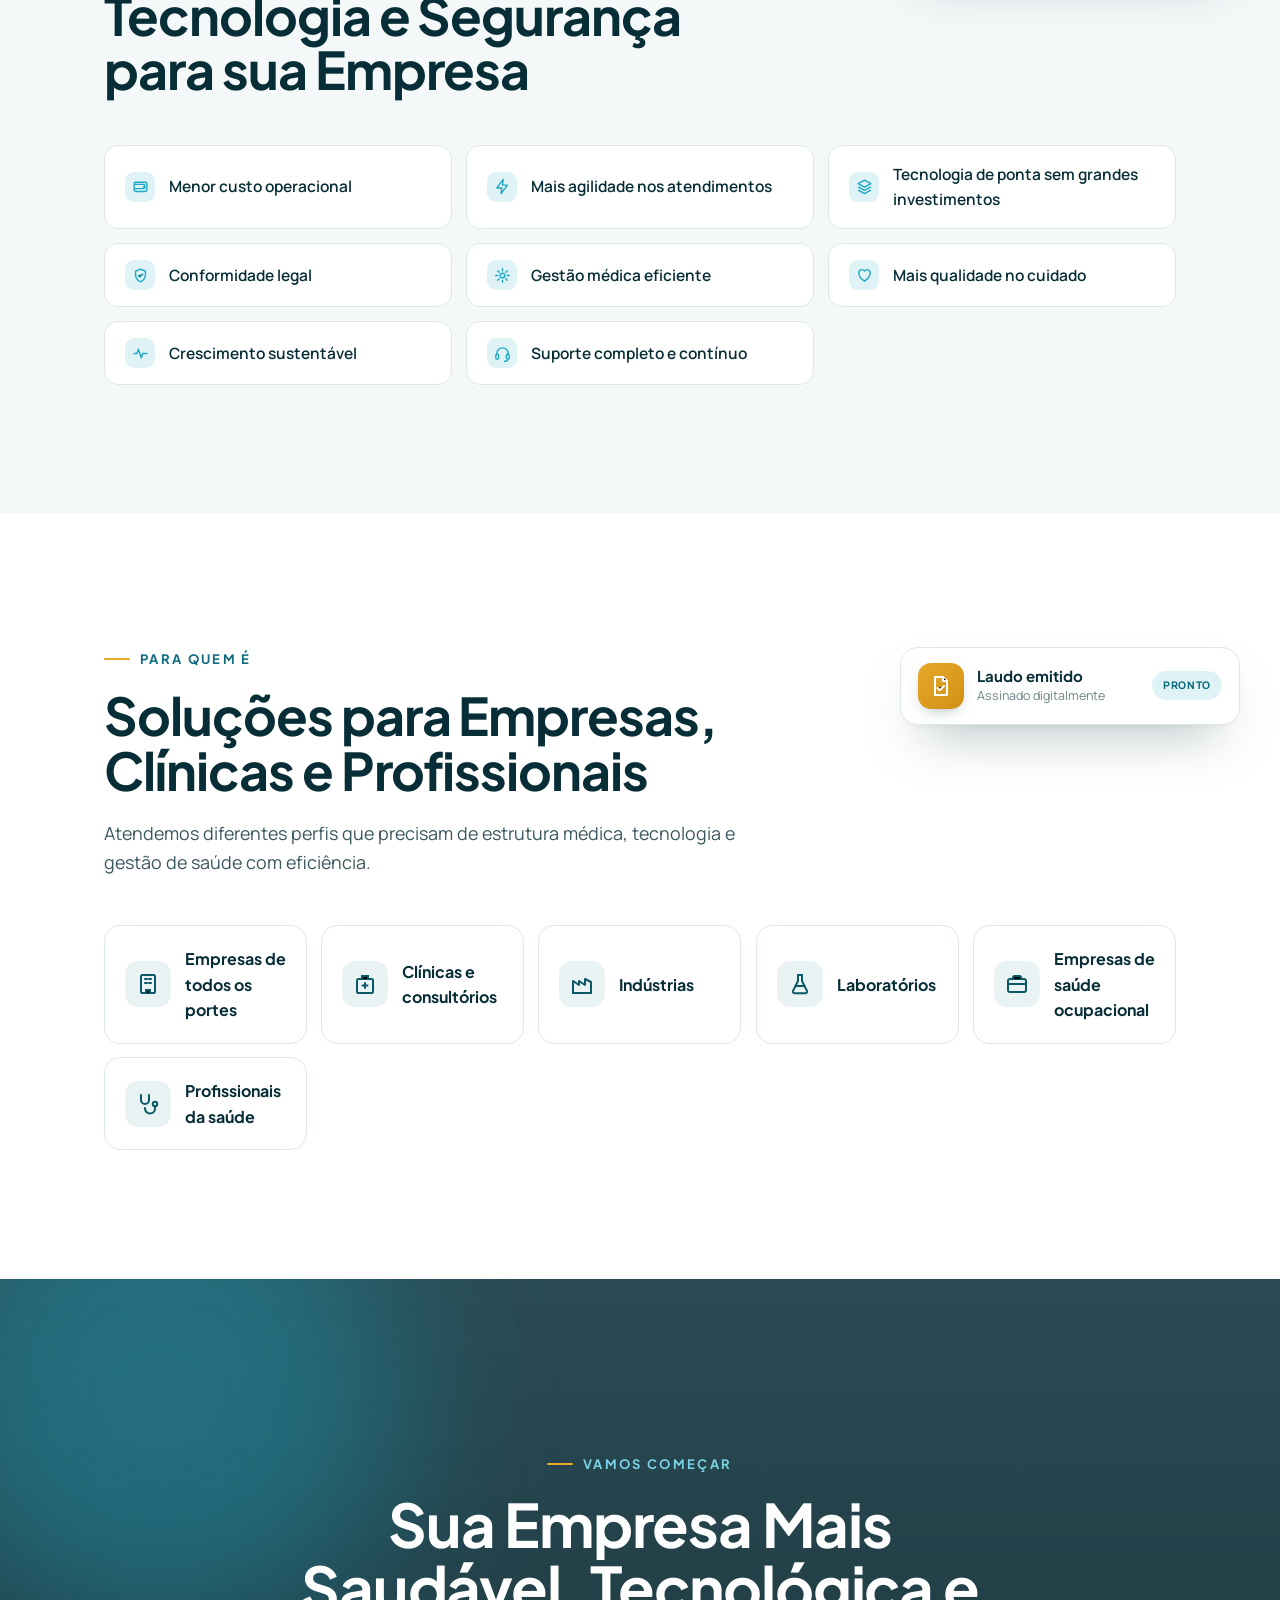
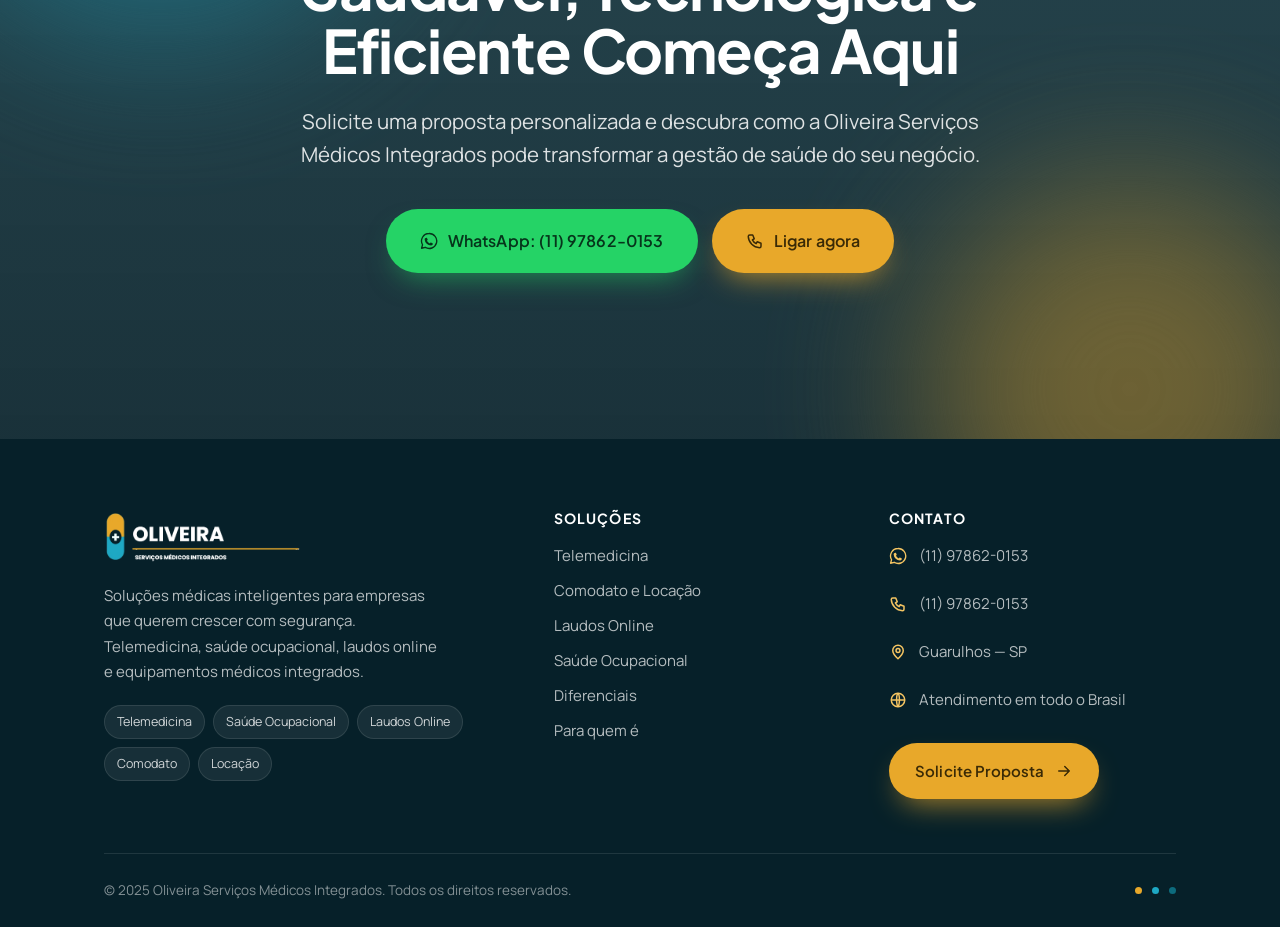
==== commit ee13cee9: "oliveira: mantem apenas a versao Fusion (v5) como tela unica - Remove o seletor de versoes (version-" ====
--- a/index.html
+++ b/index.html
@@ -595,7 +595,6 @@
 <!-- ============ Scripts ============ -->
 <script src="js/app.js"></script>
 <script src="js/fusion.js"></script>
-<script src="js/version-switcher.js"></script>
 
 </body>
 </html>
